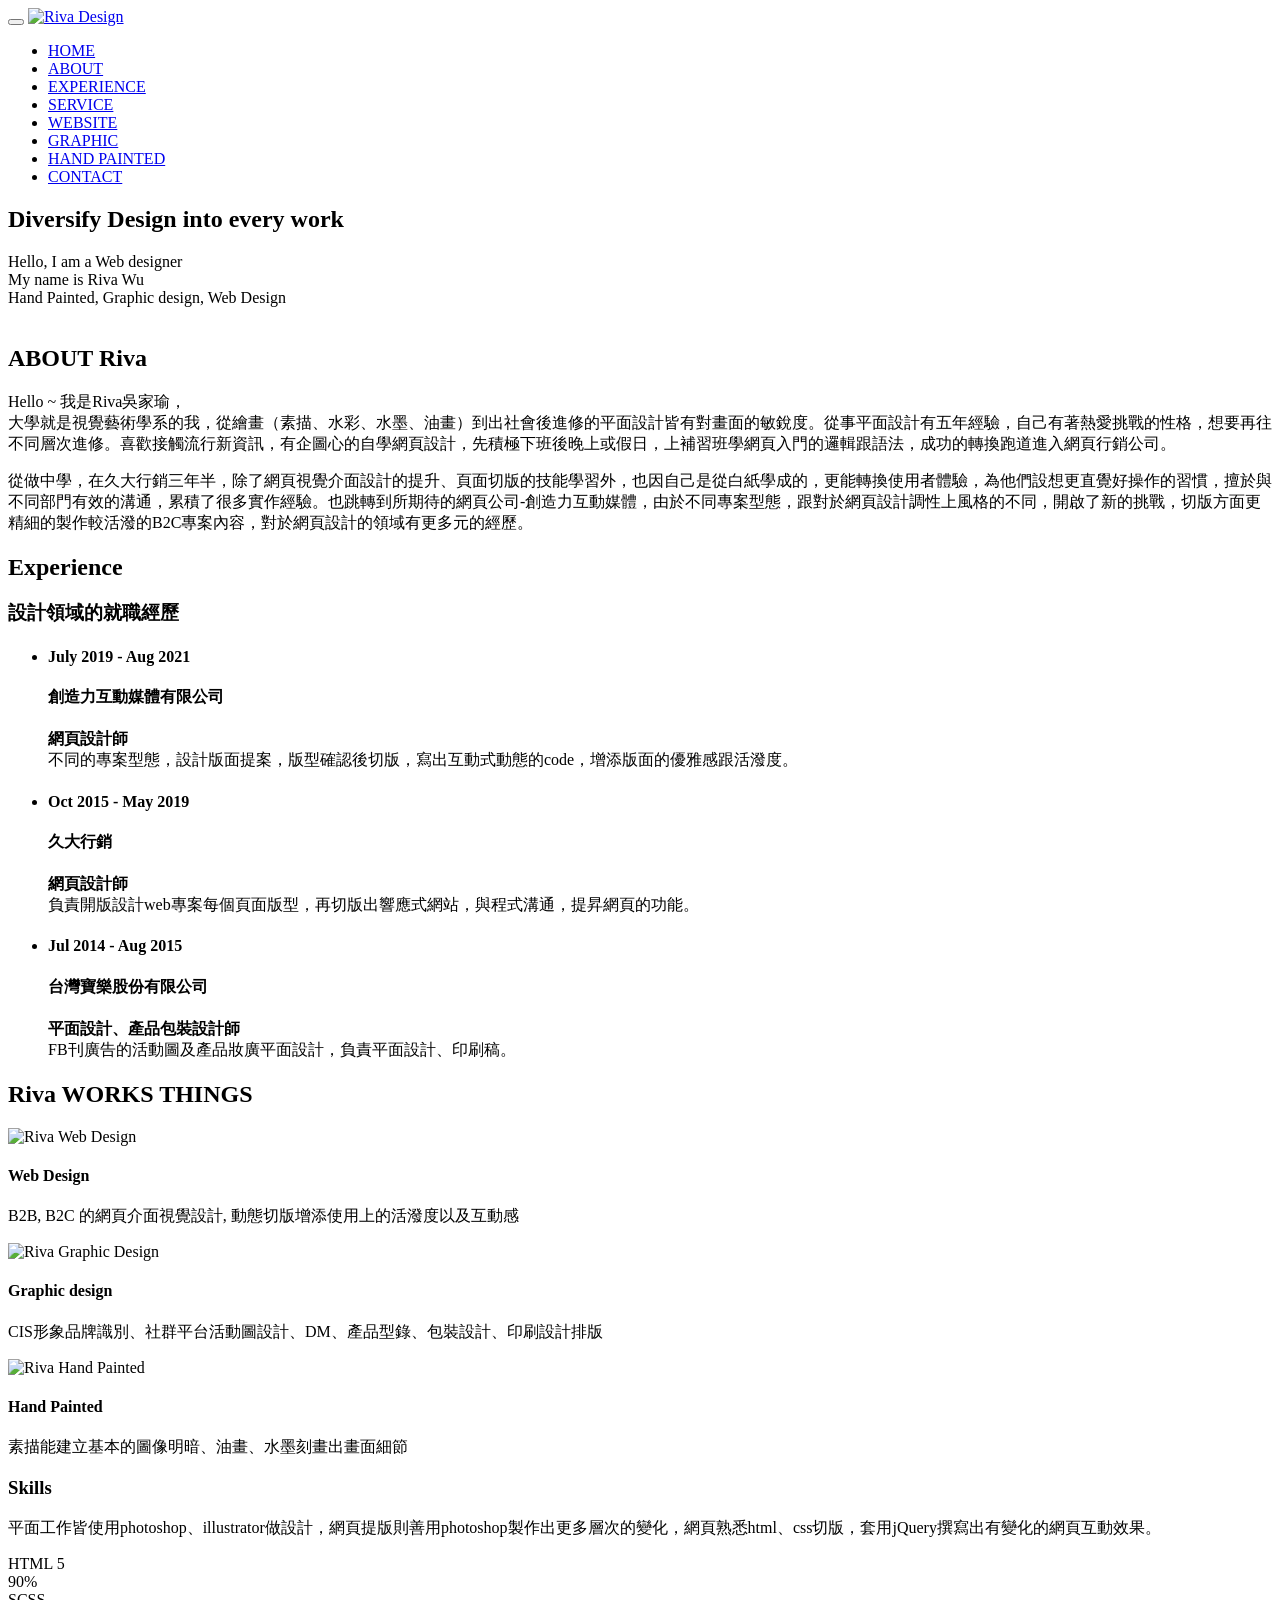
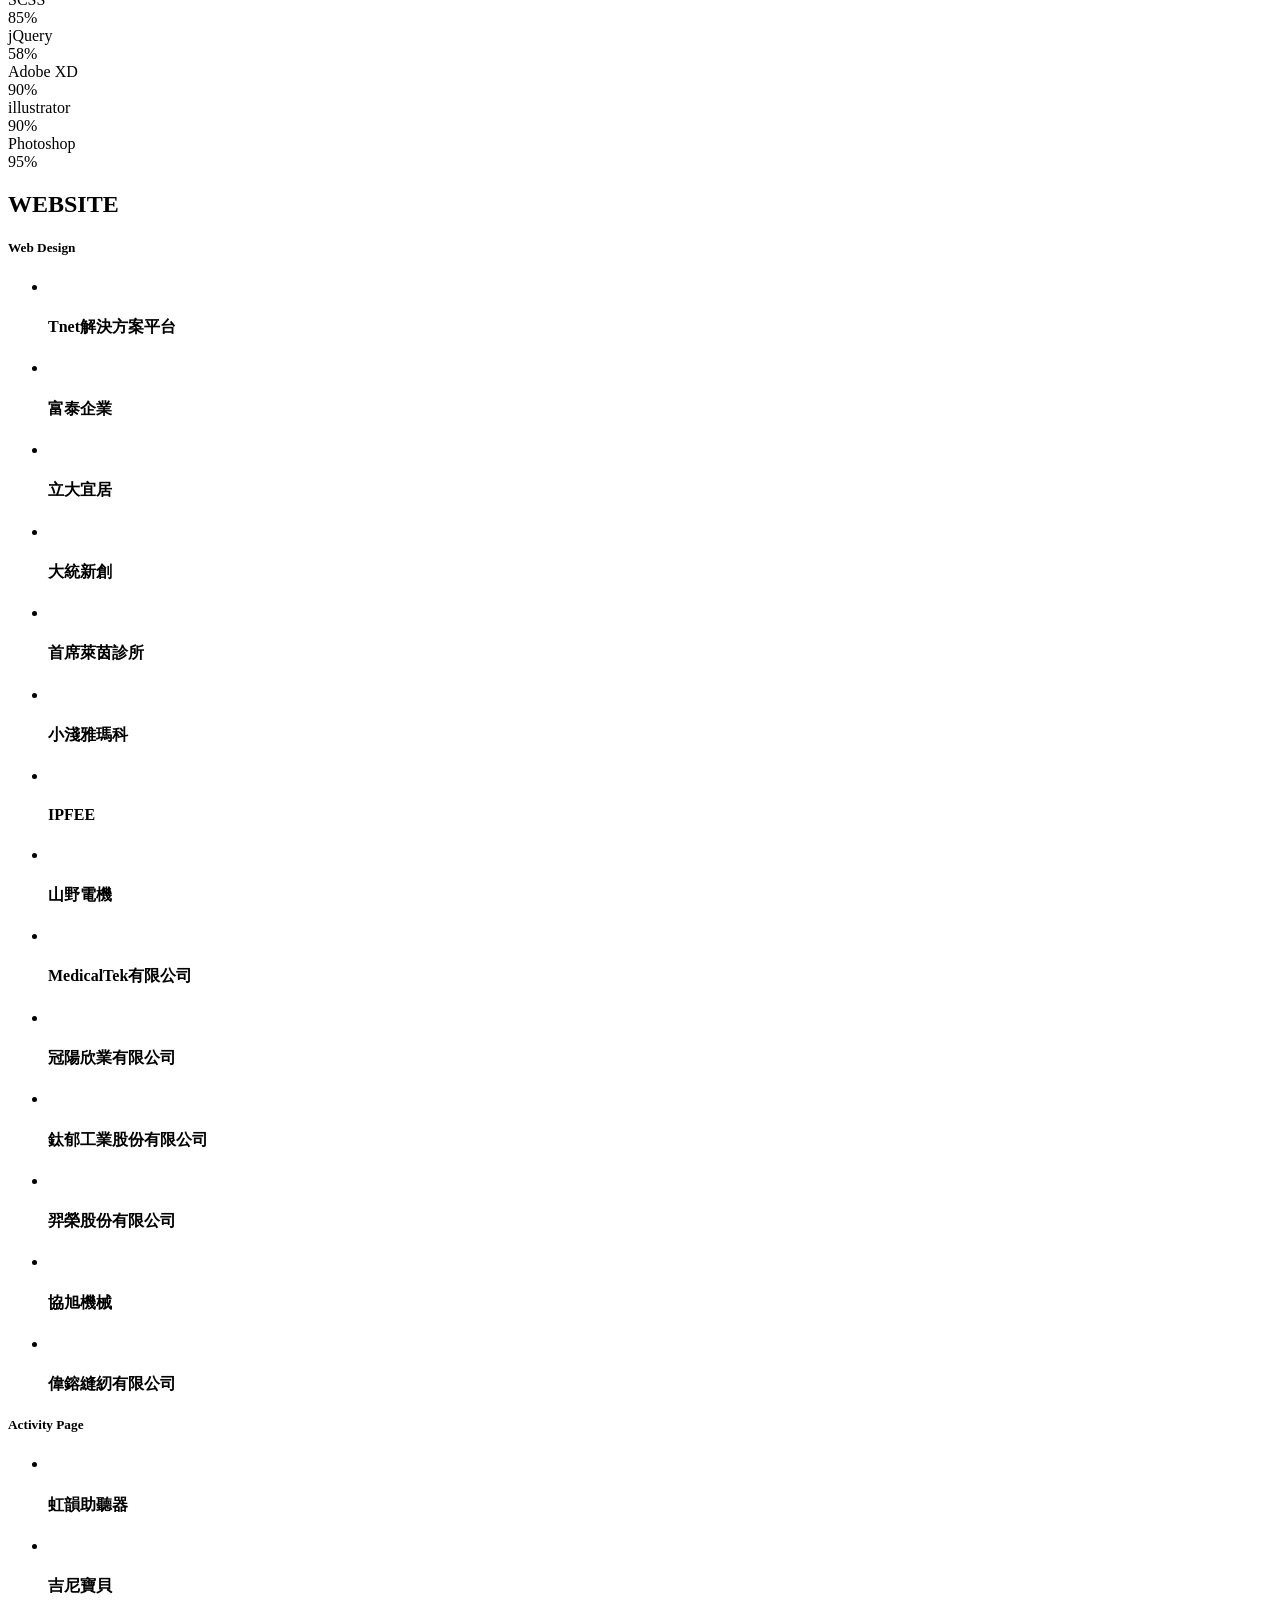
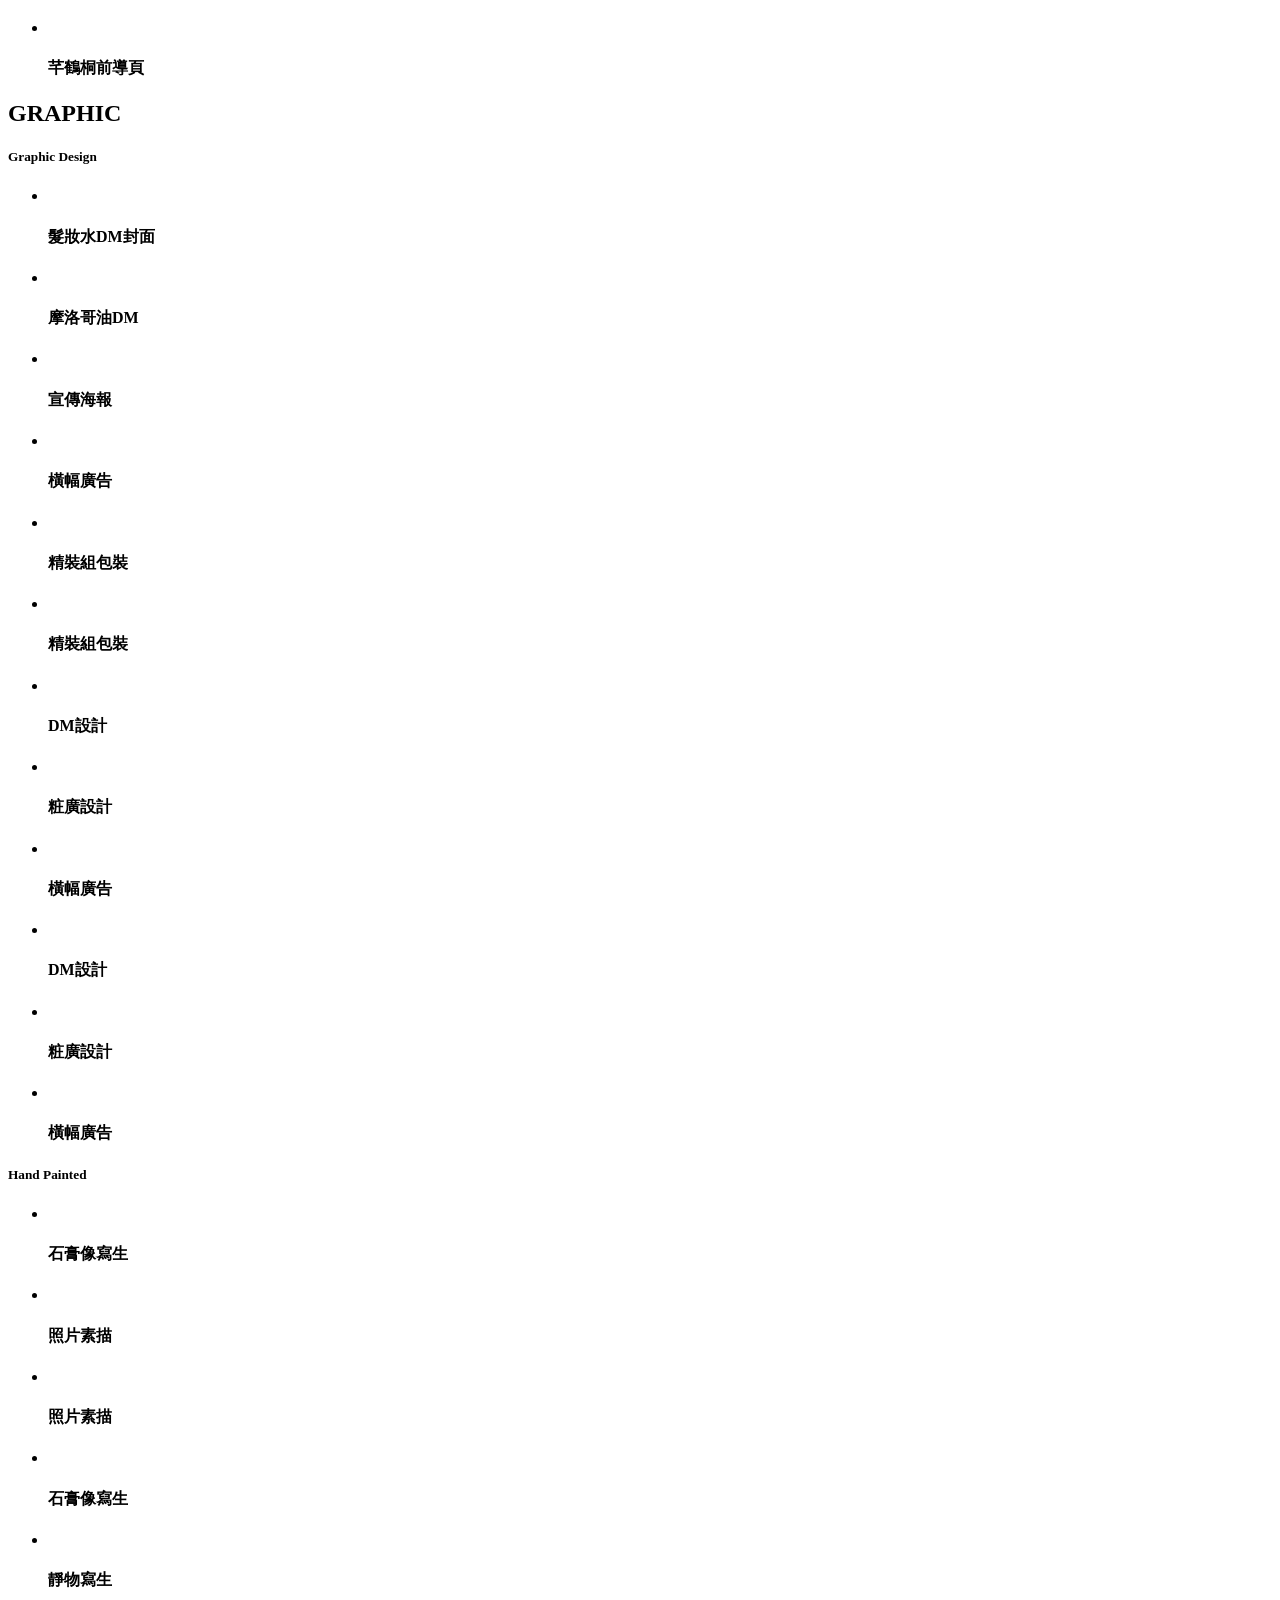
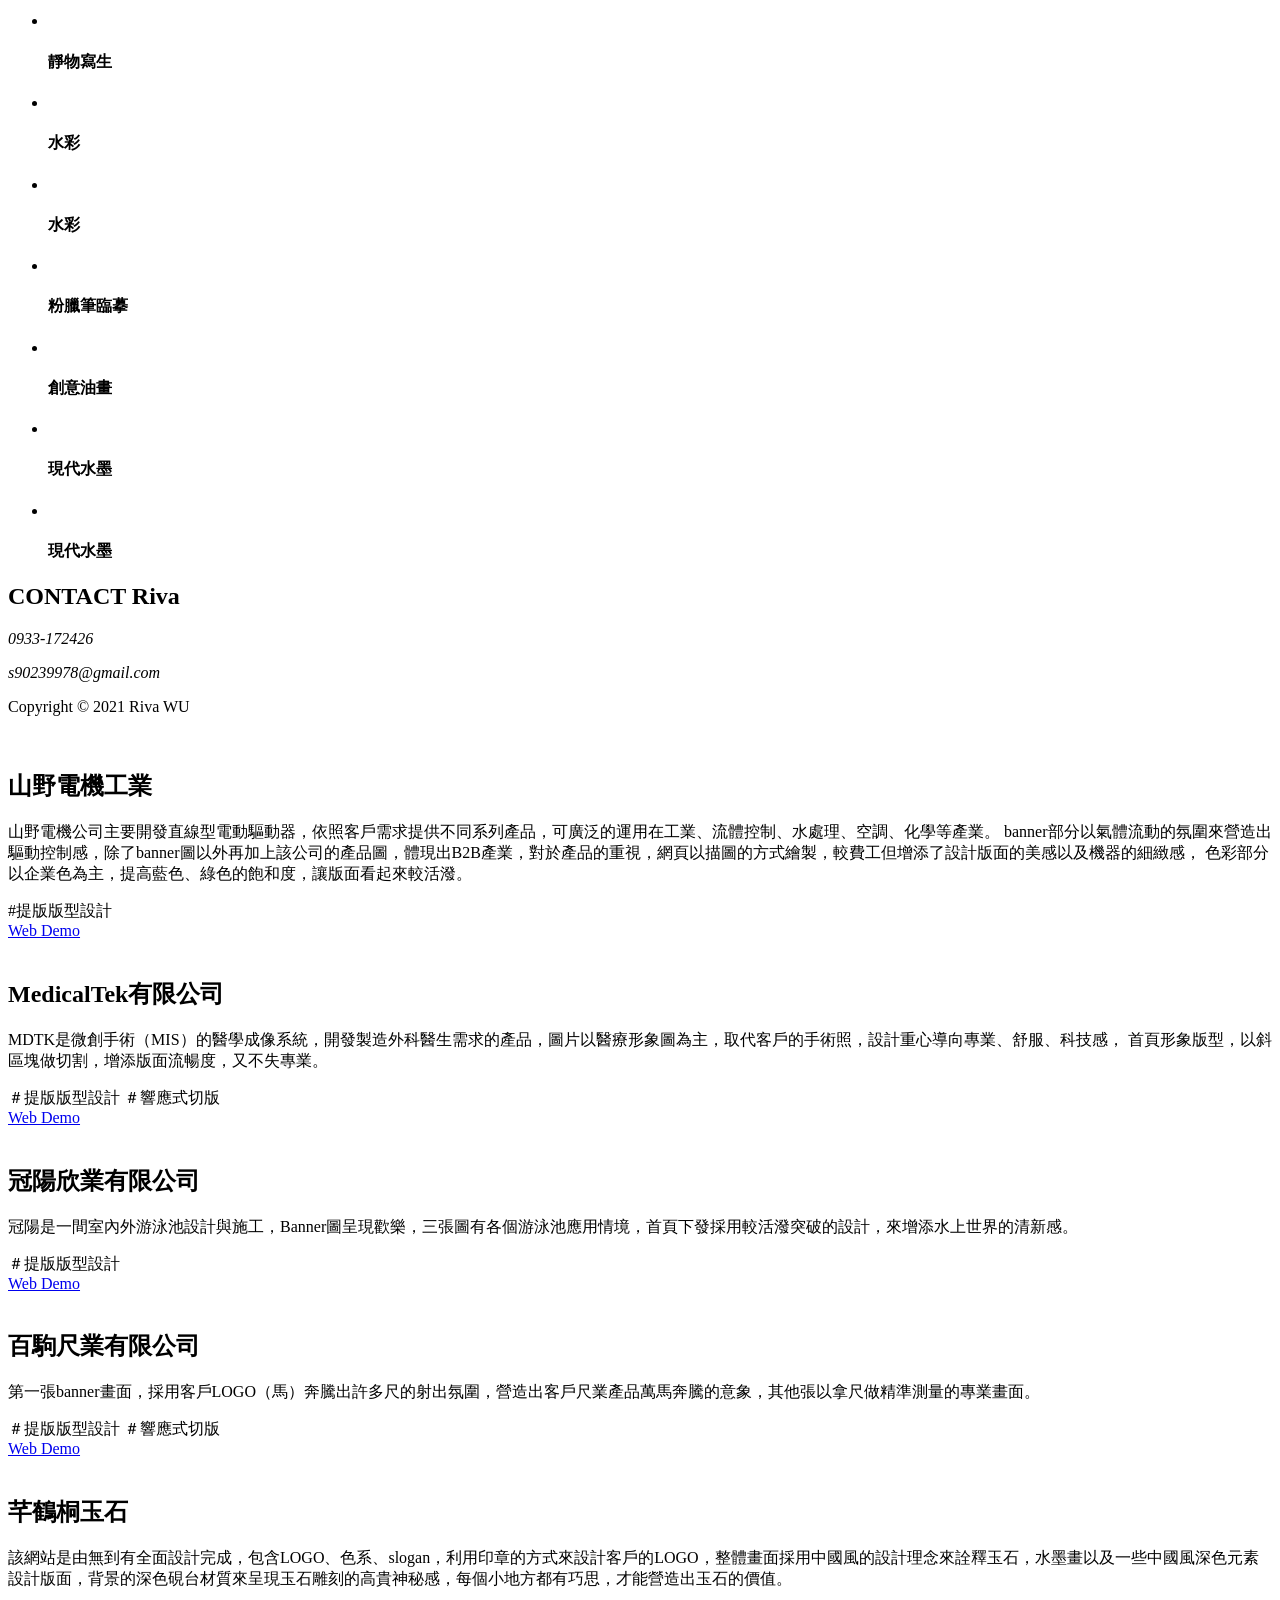
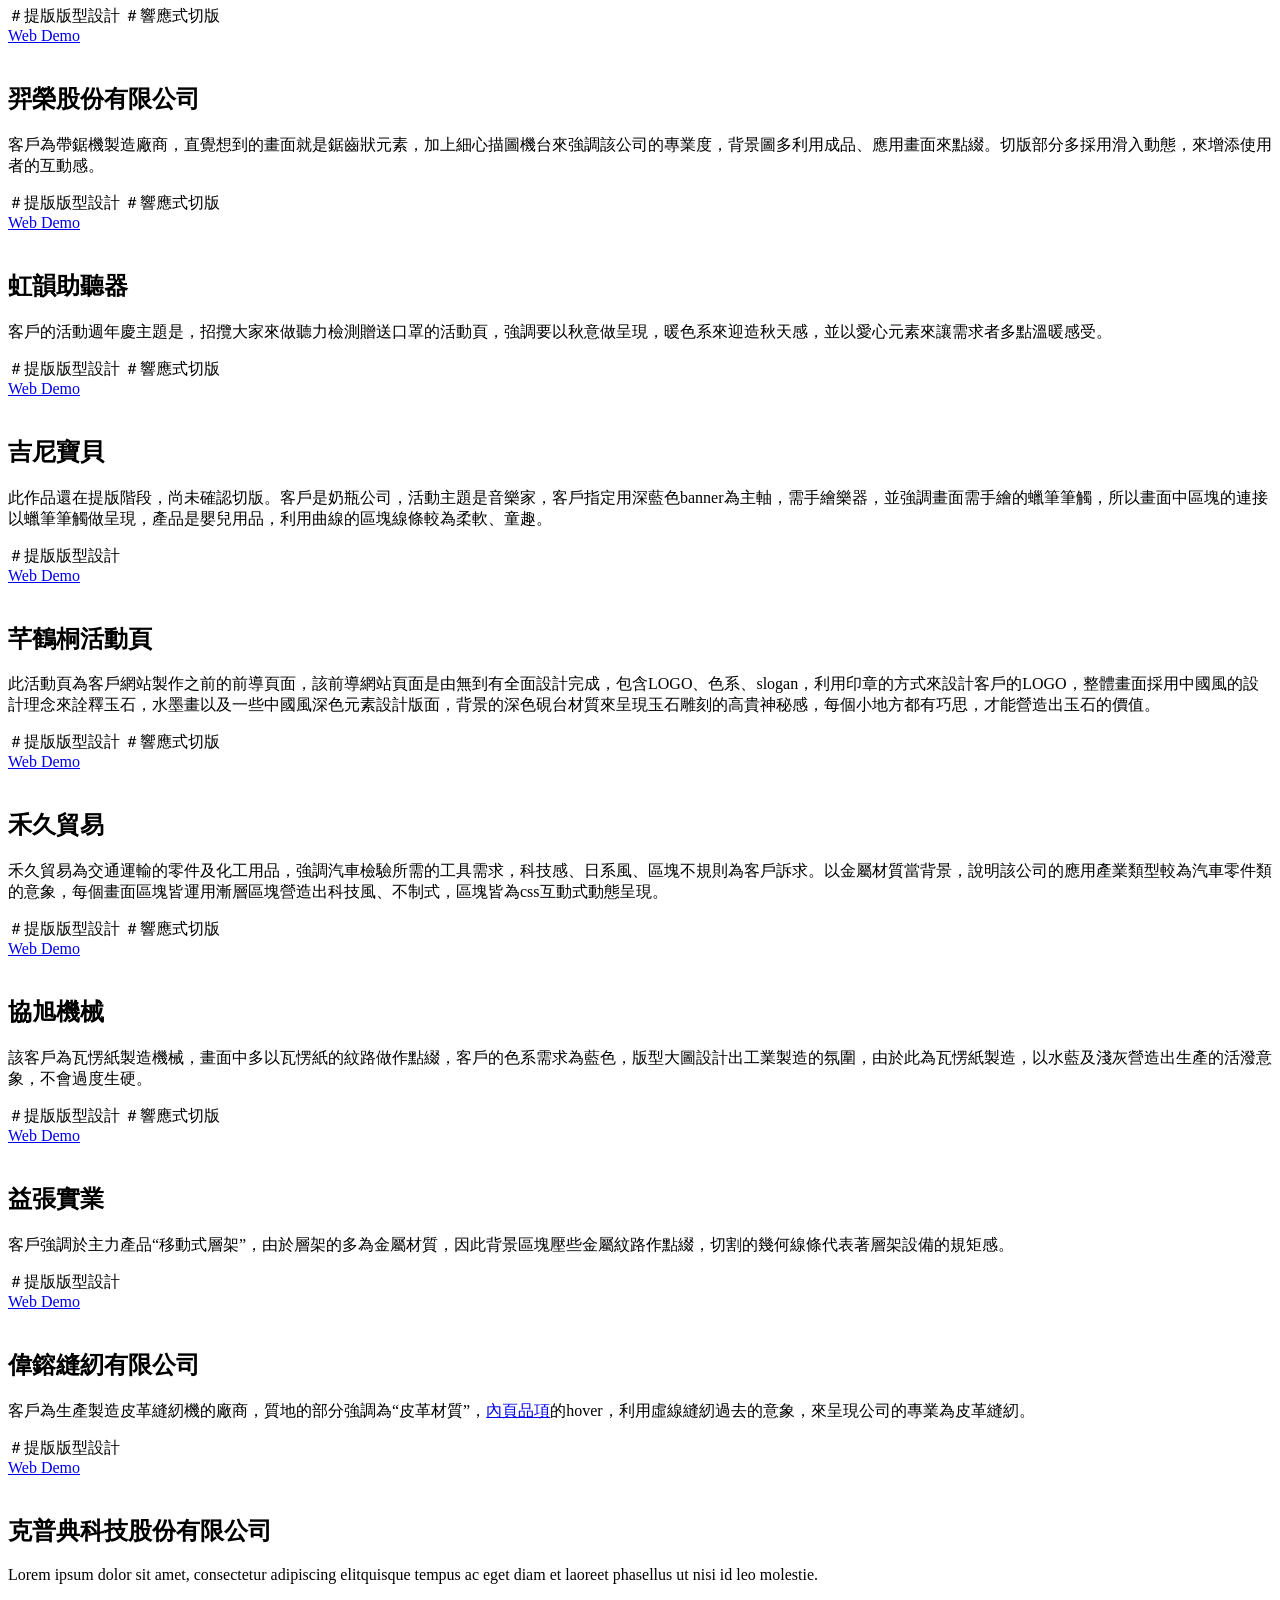
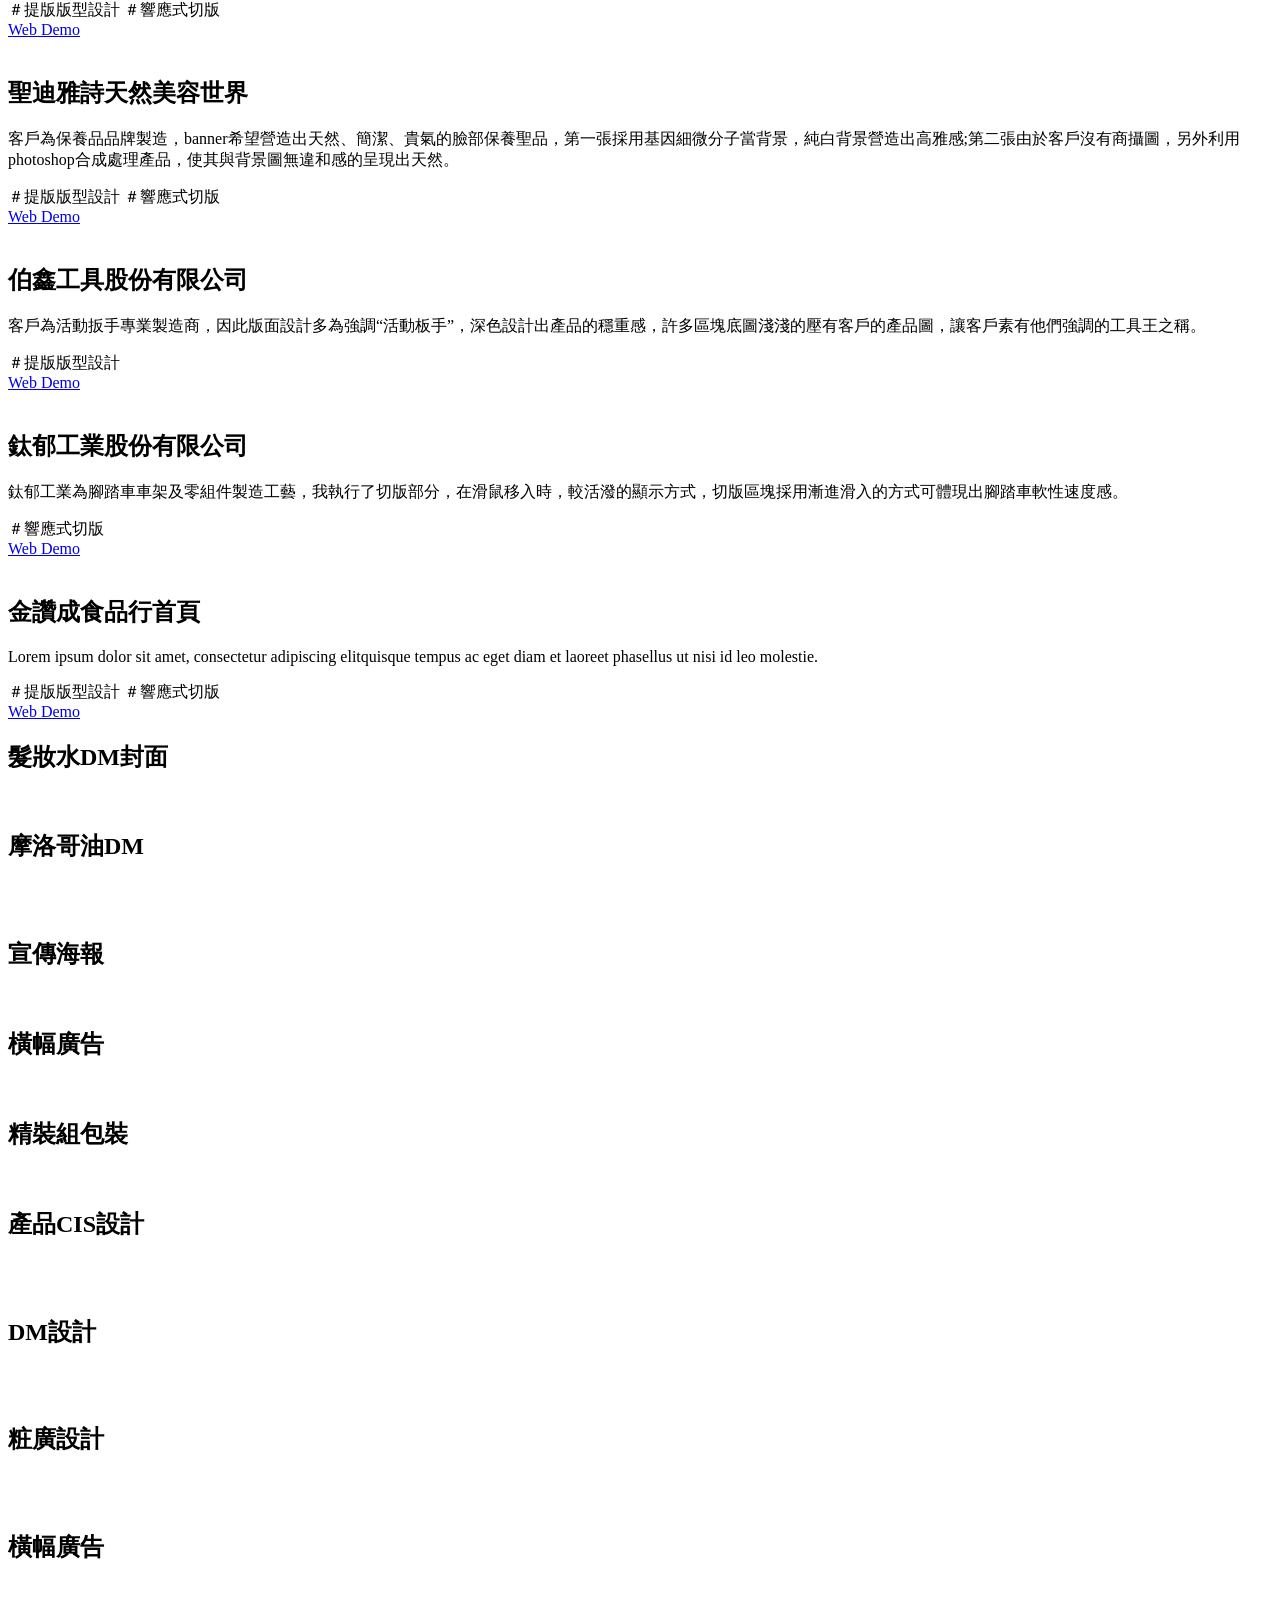
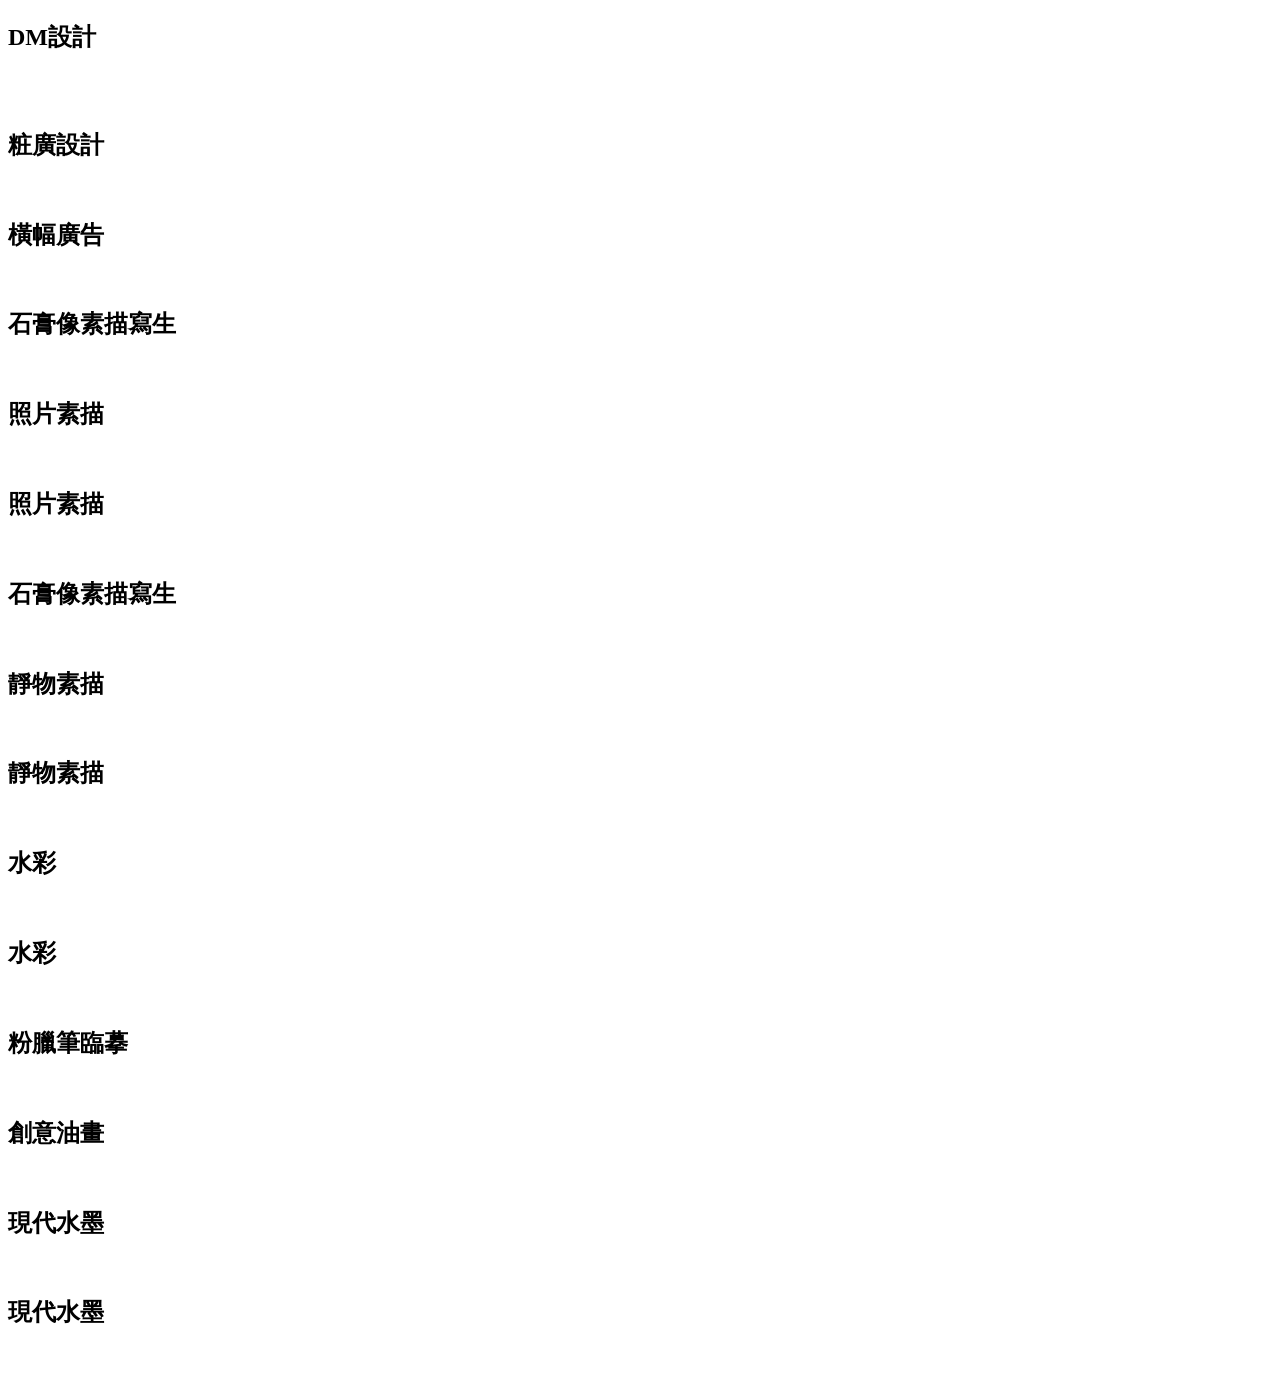
==== index.html @ 316f1f43 "Add files via upload" ====
<!DOCTYPE html>
<html lang="en">
	<head>
		<meta charset="utf-8">
		<!-- 
        Awesome Template
        http://www.templatemo.com/preview/templatemo_450_awesome
        -->
		<title>Riva Design</title>
		<meta name="keywords" content="">
		<meta name="description" content="">
		<meta http-equiv="X-UA-Compatible" content="IE=Edge">
		<meta name="viewport" content="width=device-width, initial-scale=1">
		<link href="images/favicon.ico" rel="shortcut icon">
		<link rel="stylesheet" href="css/animate.min.css">
		<link rel="stylesheet" href="css/bootstrap.min.css">
		<link rel="stylesheet" href="css/font-awesome.min.css">
		<link href='http://fonts.googleapis.com/css?family=Open+Sans:400,300,600,700' rel='stylesheet' type='text/css'>
		
		<link rel="stylesheet" href="css/templatemo-style.css">
		
	</head>
	<body id="top">

		<!-- start preloader -->
		<!-- <div class="preloader">
			<div class="sk-spinner sk-spinner-wave">
     	 		<div class="sk-rect1"></div>
       			<div class="sk-rect2"></div>
       			<div class="sk-rect3"></div>
      	 		<div class="sk-rect4"></div>
      			<div class="sk-rect5"></div>
     		</div>
    	</div> -->
    	<!-- end preloader -->

        <!-- start header -->
        <header>
       
        </header>
        <!-- end header -->
		<!-- start navigation -->
		<nav class="navbar navbar-default templatemo-nav" role="navigation">
				<div class="container">
					<div class="navbar-header">
						<button class="navbar-toggle" data-toggle="collapse" data-target=".navbar-collapse">
							<span class="icon icon-bar"></span>
							<span class="icon icon-bar"></span>
							<span class="icon icon-bar"></span>
						</button>
						<a href="#" class="navbar-brand"><img src="images/logo.png" alt="Riva Design"></a>
					</div>
					<div class="collapse navbar-collapse">
						<ul class="nav navbar-nav navbar-right">
							<li><a href="#top">HOME</a></li>
							<li><a href="#profile">ABOUT</a></li>
							<li><a href="#experience">EXPERIENCE</a></li>
							<li><a href="#service">SERVICE</a></li>
							<li><a href="#portfolio">WEBSITE</a></li>
							<li><a href="#graphic">GRAPHIC</a></li>
							<li><a href="#hand-painted">HAND PAINTED</a></li>
							<li><a href="#contact">CONTACT</a></li>
						</ul>
					</div>
				</div>
			</nav>
		<!-- end navigation -->   
    	<!-- start home -->
    	<section id="home">
    		<div class="container">
    			<div class="row">
    				<div class="col-md-offset-2 col-md-8">
    					<h1 class="wow fadeIn" data-wow-offset="50" data-wow-delay="0.9s">Diversify <span>Design</span> into every  work</h1>
    					<div class="element">
                            <div class="sub-element">Hello, I am a Web designer</div>
                            <div class="sub-element">My name is Riva Wu</div>
                            <div class="sub-element">Hand Painted, Graphic design, Web Design</div>
                        </div>
    					
    				</div>
    			</div>
			</div>
			<div class="mouse"></div>
    	</section>
		<!-- end home -->
		<!-- profile -->
		<section id="profile">
		<div class="container">
				<div class="row">
				  <div class="col-md-5 col-sm-5 col-xs-12 wow fadeInLeft about-img" data-wow-offset="50" data-wow-delay="0.9s">
		  
					<img src="images/img1.jpg" class="img-responsive" alt="">
				  </div>
				  <div class="col-md-7 col-sm-7 col-xs-12 wow fadeInRight" data-wow-offset="50" data-wow-delay="0.6s">
					  <h2 class="wow bounceIn animated name">ABOUT Riva</h2>
					
					<p>Hello ~ 我是Riva吳家瑜，<br>
						大學就是視覺藝術學系的我，從繪畫（素描、水彩、水墨、油畫）到出社會後進修的平面設計皆有對畫面的敏銳度。從事平面設計有五年經驗，自己有著熱愛挑戰的性格，想要再往不同層次進修。喜歡接觸流行新資訊，有企圖心的自學網頁設計，先積極下班後晚上或假日，上補習班學網頁入門的邏輯跟語法，成功的轉換跑道進入網頁行銷公司。</p>
					<p>從做中學，在久大行銷三年半，除了網頁視覺介面設計的提升、頁面切版的技能學習外，也因自己是從白紙學成的，更能轉換使用者體驗，為他們設想更直覺好操作的習慣，擅於與不同部門有效的溝通，累積了很多實作經驗。也跳轉到所期待的網頁公司-創造力互動媒體，由於不同專案型態，跟對於網頁設計調性上風格的不同，開啟了新的挑戰，切版方面更精細的製作較活潑的B2C專案內容，對於網頁設計的領域有更多元的經歷。</p>
				</div>
				</div>
		</div>
		</section>
		<!-- end profile -->
		<!-- About -->
		<section id="experience">
			<div class="container clearfix">
			  <div class="row">
				<div class="col-lg-12 text-center">
				  <h2 class="section-heading text-uppercase wow bounceIn" data-wow-offset="50" data-wow-delay="0.3s">Experience</h2>
				  <h3 class="section-subheading text-muted wow bounceIn" data-wow-offset="50" data-wow-delay="0.5s">設計領域的就職經歷</h3>
				</div>
			  </div>
			  <div class="row">
				<div class="col-lg-12">
				  <ul class="timeline" data-wow-offset="50" data-wow-delay="0.3s">
					<li class="wow fadeInRight timeline-inverted">
						<div class="timeline-image"></div>
						<div class="timeline-panel">
						<div class="timeline-heading">
							<h4>July 2019 - Aug 2021</h4>
							<h4 class="subheading">創造力互動媒體有限公司</h4>
						</div>
						<div class="timeline-body">
							<p class="text-muted"><b>網頁設計師</b><br>不同的專案型態，設計版面提案，版型確認後切版，寫出互動式動態的code，增添版面的優雅感跟活潑度。</p>
						</div>
						</div>
					</li>		
					<li class="wow fadeInLeft">
									<div class="timeline-image"></div>
									<div class="timeline-panel">
										<div class="timeline-heading">
										<h4>Oct 2015 - May 2019</h4>
										<h4 class="subheading">久大行銷</h4>
										</div>
										<div class="timeline-body">
										<p class="text-muted"><b>網頁設計師</b><br>負責開版設計web專案每個頁面版型，再切版出響應式網站，與程式溝通，提昇網頁的功能。</p>

										</div>
									</div>
									</li>
									<li class="wow fadeInRight timeline-inverted">
											<div class="timeline-image"></div>
											<div class="timeline-panel">
											<div class="timeline-heading">
												<h4>Jul 2014 - Aug 2015</h4>
												<h4 class="subheading">台灣寶樂股份有限公司</h4>
											</div>
											<div class="timeline-body">
												<p class="text-muted"><b>平面設計、產品包裝設計師</b><br>FB刊廣告的活動圖及產品妝廣平面設計，負責平面設計、印刷稿。</p>
											</div>
											</div>
										</li>
										<!-- <li class="wow fadeInLeft">
												<div class="timeline-image"></div>
												<div class="timeline-panel">
												<div class="timeline-heading">
													<h4>Jun 2012 - Oct 2013 </h4>
													<h4 class="subheading">愛婚禮婚卡設計</h4>
												</div>
												<div class="timeline-body">
													<p class="text-muted"><b>喜帖婚卡設計師</b><br>設計喜帖、謝卡版型範本。</p>
												</div>
												</div>
											</li> -->
						<!-- <li class="wow fadeInLeft">
					  <div class="timeline-image"></div>
					  <div class="timeline-panel">
						<div class="timeline-heading" class="fade-right" data-aos-duration="1000" class="aos-init">
						  <h4>2011-2012</h4>
						  <h4 class="subheading">水天使股份有限公司</h4>
						</div>
						<div class="timeline-body">
						  <p class="text-muted">擔任平面美編設計</p>
						</div>
					  </div>
					</li>
					
					<li class="wow fadeInLeft">
					  <div class="timeline-image"></div>
					  <div class="timeline-panel">
						<div class="timeline-heading">
						  <h4>August 2013</h4>
						  <h4 class="subheading">旭益汽車百貨</h4>
						</div>
						<div class="timeline-body">
						  <p class="text-muted">網購上架商品美編</p>
						</div>
					  </div>
					</li> -->
					
					
				  </ul>
				</div>
			  </div>
			</div>
		  </section>
	
		<!-- start service -->
    	<section id="service">
    		<div class="container">
    			<div class="row">
    				<div class="col-md-12">
    					<h2 class="wow bounceIn" data-wow-offset="50" data-wow-delay="0.3s">Riva <span>WORKS</span> THINGS</h2>
    				</div>
    				<div class="col-md-4 wow fadeIn" data-wow-offset="50" data-wow-delay="0.6s">
							<a href="#portfolio" class="js-anchor-link"></a>
							<img src="images/website.png" alt="Riva Web Design">
    					<h4>Web Design</h4>
    					<p>B2B, B2C 的網頁介面視覺設計, 動態切版增添使用上的活潑度以及互動感</p>
    				</div>
    				<div class="col-md-4 wow fadeIn active" data-wow-offset="50" data-wow-delay="0.9s">
							<a href="#graphic" class="js-anchor-link"></a>
    					<img src="images/layers.png" alt="Riva Graphic Design">
    					<h4>Graphic design</h4>
    					<p>CIS形象品牌識別、社群平台活動圖設計、DM、產品型錄、包裝設計、印刷設計排版</p>
    				</div>
    				<div class="col-md-4 wow fadeIn" data-wow-offset="50" data-wow-delay="0.6s">
							<a href="#hand-painted" class="js-anchor-link"></a>
    					<img src="images/paint-palette.png" alt="Riva Hand Painted">
    					<h4>Hand Painted</h4>
    					<p>素描能建立基本的圖像明暗、油畫、水墨刻畫出畫面細節</p>
    				</div>
    			</div>
    		</div>
    	</section>
			<!-- end servie -->
			<!--tool-->
			<section class="white-bg" id="skill">
				<div class="container">
					<div class="row">
						<div class="col-md-3">
							<h3 class="title-small">
								<span>Skills</span>
							</h3>
							<p class="content-detail">
								平面工作皆使用photoshop、illustrator做設計，網頁提版則善用photoshop製作出更多層次的變化，網頁熟悉html、css切版，套用jQuery撰寫出有變化的網頁互動效果。
							</p>
						</div>
						<div class="col-md-9 content-right">
							<!--SKILLST-->
							<div class="skillst">
								<div class="skillbar" data-percent="90%">
									<div class="title head-sm">
										HTML 5
									</div>
									<div class="count-bar">
										<div class="count"><span>90%</span></div>
									</div>
								</div>
								<div class="skillbar" data-percent="85%">
									<div class="title head-sm">
										SCSS 
									</div>
									<div class="count-bar">
										<div class="count"><span>85%</span></div>
									</div>
								</div>
								<div class="skillbar" data-percent="58%">
									<div class="title head-sm">
										jQuery
									</div>
									<div class="count-bar">
										<div class="count"><span>58%</span></div>
									</div>
								</div>
								<div class="skillbar" data-percent="80%">
									<div class="title head-sm">
										Adobe XD
									</div>
									<div class="count-bar">
										<div class="count"><span>90%</span></div>
									</div>
								</div>
								<div class="skillbar" data-percent="90%">
									<div class="title head-sm">
										illustrator
									</div>
									<div class="count-bar">
										<div class="count"><span>90%</span></div>
									</div>
								</div>
								<div class="skillbar" data-percent="95%">
									<div class="title head-sm">
										Photoshop
									</div>
									<div class="count-bar">
										<div class="count"><span>95%</span></div>
									</div>
								</div>
							</div>
							<!--/.SKILLST END-->
						</div>
					</div>
				</div>
			</section>

    <!-- Start Portfolio Section -->
    <section id="portfolio" class="portfolio-section">
        <div class="container clearfix">
            <div class="row">
                <div class="col-md-12">
                    <div class="section-title text-center">
                        <h2 class="wow bounceIn" data-wow-offset="50" data-wow-delay="0.3s">WEBSITE</h2>
                        <h5 class="wow bounceIn" data-wow-offset="50" data-wow-delay="0.5s">Web Design</h5>
                    </div>                        
                </div>
			</div>
			<div class="row">
					<div class="col-md-12">
						
						<!-- Start Portfolio items -->
						<ul id="portfolio-list" class="wow fadeInDown animated" data-wow-offset="50" data-wow-delay="1.2s">
							<li>
								<div class="portfolio-item">
									<img src="images/portfolio/port-n1.jpg" class="img-responsive" alt="" />
									<div class="portfolio-caption">
										<h4>Tnet解決方案平台</h4>
										<a href="https://solution.tnet.org.tw/zh-tw" target="_blank" class="link-2"><i class="fa fa-link"></i></a>
									</div>
								</div>
							</li>
							<li>
								<div class="portfolio-item">
									<img src="images/portfolio/port-n2.jpg" class="img-responsive" alt="" />
									<div class="portfolio-caption">
										<h4>富泰企業</h4>
										<a href="http://www.fulltide.com.tw/" target="_blank" class="link-2"><i class="fa fa-link"></i></a>
									</div>
								</div>
							</li>
							<li>
								<div class="portfolio-item">
									<img src="images/portfolio/port-n4.jpg" class="img-responsive" alt="" />
									<div class="portfolio-caption">
										<h4>立大宜居</h4>
										<a href="http://www.lida-log.com/" target="_blank" class="link-2"><i class="fa fa-link"></i></a>
									</div>
								</div>
							</li>
							<li>
								<div class="portfolio-item">
									<img src="images/portfolio/port-n6.jpg" class="img-responsive" alt="" />
									<div class="portfolio-caption">
										<h4>大統新創</h4>
										<a href="https://www.evertex.tw/" target="_blank" class="link-2"><i class="fa fa-link"></i></a>
									</div>
								</div>
							</li>
							<li>
								<div class="portfolio-item">
									<img src="images/portfolio/port-n7.jpg" class="img-responsive" alt="" />
									<div class="portfolio-caption">
										<h4>首席萊茵診所</h4>
										<a href="https://www.chiefrhine.com/" target="_blank" class="link-2"><i class="fa fa-link"></i></a>
									</div>
								</div>
							</li>
							<li>
								<div class="portfolio-item">
									<img src="images/portfolio/port-n8.jpg" class="img-responsive" alt="" />
									<div class="portfolio-caption">
										<h4>小淺雅瑪科</h4>
										<a href="https://www.p-yamako.com.tw/tw" target="_blank" class="link-2"><i class="fa fa-link"></i></a>
									</div>
								</div>
							</li>
							<li>
								<div class="portfolio-item">
									<img src="images/portfolio/port-3.jpg" class="img-responsive" alt="" />
									<div class="portfolio-caption">
										<h4>IPFEE</h4>
										<a href="http://www.ipfee.com.tw/tw" target="_blank" class="link-2"><i class="fa fa-link"></i></a>
									</div>
								</div>
							</li>
							<li>
								<div class="portfolio-item">
									<img src="images/portfolio/port-1.jpg" class="img-responsive" alt="" />
									<div class="portfolio-caption">
										<h4>山野電機</h4>
										<a href="#portfolioModal1" data-toggle="modal" class="link-2"><i class="fa fa-link"></i></a>
									</div>
								</div>
							</li>
							<li>
								<div class="portfolio-item">
									<img src="images/portfolio/port-2.jpg" class="img-responsive" alt="" />
									<div class="portfolio-caption">
										<h4>MedicalTek有限公司</h4>
										<a href="#portfolioModal2" data-toggle="modal" class="link-2"><i class="fa fa-link"></i></a>
									</div>
								</div>
							</li>
							<li>
								<div class="portfolio-item">
									<img src="images/portfolio/port-3.jpg" class="img-responsive" alt="" />
									<div class="portfolio-caption">
										<h4>冠陽欣業有限公司</h4>
										<a href="#portfolioModal3" data-toggle="modal" class="link-2"><i class="fa fa-link"></i></a>
									</div>
								</div>
							</li>
							<!-- <li>
								<div class="portfolio-item">
									<img src="images/portfolio/port-4.jpg" class="img-responsive" alt="" />
									<div class="portfolio-caption">
										<h4>百駒尺業</h4>
										<a href="#portfolioModal4" data-toggle="modal" class="link-2"><i class="fa fa-link"></i></a>
									</div>
								</div>
							</li> -->
							<li>
								<div class="portfolio-item">
									<img src="images/portfolio/port-17.jpg" class="img-responsive" alt="" />
									<div class="portfolio-caption">
										<h4>鈦郁工業股份有限公司</h4>
										<a href="https://www.oraeng-tw.com/" target="_blank" class="link-2"><i class="fa fa-link"></i></a>
									</div>
								</div>
							</li>
							<li>
								<div class="portfolio-item">
									<img src="images/portfolio/port-6.jpg" class="img-responsive" alt="" />
									<div class="portfolio-caption">
										<h4>羿榮股份有限公司</h4>
										<a href="#portfolioModal6" data-toggle="modal" class="link-2"><i class="fa fa-link"></i></a>
									</div>
								</div>
							</li>
							<!-- <li>
								<div class="portfolio-item">
									<img src="images/portfolio/port-10.jpg" class="img-responsive" alt="" />
									<div class="portfolio-caption">
										<h4>禾久貿易</h4>
										<a href="#portfolioModal10" data-toggle="modal" class="link-2"><i class="fa fa-link"></i></a>
									</div>
								</div>
							</li> -->
							<li>
								<div class="portfolio-item">
									<img src="images/portfolio/port-11.jpg" class="img-responsive" alt="" />
									<div class="portfolio-caption">
										<h4>協旭機械</h4>
										<a href="#portfolioModal11" data-toggle="modal" class="link-2"><i class="fa fa-link"></i></a>
									</div>
								</div>
							</li>
							<!-- <li>
								<div class="portfolio-item">
									<img src="images/portfolio/port-12.jpg" class="img-responsive" alt="" />
									<div class="portfolio-caption">
										<h4>益張實業</h4>
										<a href="#portfolioModal12" data-toggle="modal" class="link-2"><i class="fa fa-link"></i></a>
									</div>
								</div>
							</li> -->
							<li>
								<div class="portfolio-item">
									<img src="images/portfolio/port-13.jpg" class="img-responsive" alt="" />
									<div class="portfolio-caption">
										<h4>偉鎔縫紉有限公司</h4>
										<a href="#portfolioModal13" data-toggle="modal" class="link-2"><i class="fa fa-link"></i></a>
									</div>
								</div>
							</li>
							<!-- <li>
								<div class="portfolio-item">
									<img src="images/portfolio/port-14.jpg" class="img-responsive" alt="" />
									<div class="portfolio-caption">
										<h4>克普典科技股份有限公司</h4>
										<a href="#portfolioModal14" data-toggle="modal" class="link-2"><i class="fa fa-link"></i></a>
									</div>
								</div>
							</li> -->
							 <!-- <li>
								<div class="portfolio-item">
									<img src="images/portfolio/port-15.jpg" class="img-responsive" alt="" />
									<div class="portfolio-caption">
										<h4>聖迪雅詩天然美容世界</h4>
										<a href="#portfolioModal15" data-toggle="modal" class="link-2"><i class="fa fa-link"></i></a>
									</div>
								</div>
							</li> -->
							<!-- <li>
								<div class="portfolio-item">
									<img src="images/portfolio/port-16.jpg" class="img-responsive" alt="" />
									<div class="portfolio-caption">
										<h4>伯鑫工具股份有限公司</h4>
										<a href="#portfolioModal16" data-toggle="modal" class="link-2"><i class="fa fa-link"></i></a>
									</div>
								</div>
							</li>
							
							<li>
								<div class="portfolio-item">
									<img src="images/portfolio/port-5.jpg" class="img-responsive" alt="" />
									<div class="portfolio-caption">
										<h4>芊鶴桐玉石</h4>
										<a href="#portfolioModal5" data-toggle="modal" class="link-2"><i class="fa fa-link"></i></a>
									</div>
								</div>
							</li>
							 <li>
								<div class="portfolio-item">
									<img src="images/portfolio/port-18.jpg" class="img-responsive" alt="" />
									<div class="portfolio-caption">
										<h4>金讚成食品行首頁</h4>
										<a href="#portfolioModal18" data-toggle="modal" class="link-2"><i class="fa fa-link"></i></a>
									</div>
								</div>
							</li> -->
						</ul>
						<!-- End Portfolio items -->
					</div>
			</div>
		</div>
		<div class="portfolio-section2">

		<div class="container">
           
			<div class="row">
				<div class="col-md-12">
						<div class="section-title text-center">
								<h5 class="wow bounceIn" data-wow-offset="50" data-wow-delay="0.5s">Activity Page</h5>
							</div>  
					<!-- Start Portfolio items -->
					<ul id="portfolio-list2" class="wow fadeInDown animated" data-wow-offset="50" data-wow-delay="1.2s">
							<li>
								<div class="portfolio-item">
									<img src="images/portfolio/port-7.jpg" class="img-responsive" alt="" />
									<div class="portfolio-caption">
										<h4>虹韻助聽器</h4>
										<a href="#portfolioModal7" data-toggle="modal" class="link-2"><i class="fa fa-link"></i></a>
									</div>
								</div>
							</li>
							<li>
								<div class="portfolio-item">
									<img src="images/portfolio/port-8.jpg" class="img-responsive" alt="" />
									<div class="portfolio-caption">
										<h4>吉尼寶貝</h4>
										<a href="#portfolioModal8" data-toggle="modal" class="link-2"><i class="fa fa-link"></i></a>
									</div>
								</div>
							</li>
							<li>
								<div class="portfolio-item">
									<img src="images/portfolio/port-9.jpg" class="img-responsive" alt="" />
									<div class="portfolio-caption">
										<h4>芊鶴桐前導頁</h4>
										<a href="#portfolioModal9" data-toggle="modal" class="link-2"><i class="fa fa-link"></i></a>
									</div>
								</div>
							</li>
					</ul>
					<!-- End Portfolio items -->
				</div>
				</div>
		</div>
	</div>
    </section>
    <!-- End Portfolio Section -->
	<!-- Start graphic Section -->
    <section id="graphic" class="portfolio-section">
			<div class="container clearfix">
				<div class="row">
					<div class="col-md-12">
						<div class="section-title text-center">
							<h2 class="wow bounceIn" data-wow-offset="50" data-wow-delay="0.3s">GRAPHIC</h2>
							<h5 class="wow bounceIn" data-wow-offset="50" data-wow-delay="0.5s">Graphic Design</h5>
						</div>                        
					</div>
				</div>
				<div class="row">
						<div class="col-md-12">
							
							<!-- Start Portfolio items -->
							<ul id="portfolio-list3">
								<li>
										<div class="portfolio-item">
												<img src="images/graphic/1.jpg" class="img-responsive" alt="" />
												<div class="portfolio-caption ginfo">
													<h4>髮妝水DM封面</h4>
													<a href="#portfolioModalG1" data-toggle="modal" class="link-2"><i class="fa fa-link"></i></a>
												</div>
											</div>
								</li>
								<li>
									<div class="portfolio-item">
										<img src="images/graphic/2.jpg" class="img-responsive" alt="" />
										<div class="portfolio-caption ginfo">
											<h4>摩洛哥油DM</h4>
											<a href="#portfolioModalG2" data-toggle="modal" class="link-2"><i class="fa fa-link"></i></a>
										</div>
									</div>
								</li>
								<li>
									<div class="portfolio-item">
										<img src="images/graphic/3.jpg" class="img-responsive" alt="" />
										<div class="portfolio-caption ginfo">
											<h4>宣傳海報</h4>
											<a href="#portfolioModalG3" data-toggle="modal" class="link-2"><i class="fa fa-link"></i></a>
										</div>
									</div>
								</li>
								<li>
									<div class="portfolio-item">
										<img src="images/graphic/4.jpg" class="img-responsive" alt="" />
										<div class="portfolio-caption ginfo">
											<h4>橫幅廣告</h4>
											<a href="#portfolioModalG4" data-toggle="modal" class="link-2"><i class="fa fa-link"></i></a>
										</div>
									</div>
								</li>
								<li>
									<div class="portfolio-item">
										<img src="images/graphic/5.jpg" class="img-responsive" alt="" />
										<div class="portfolio-caption ginfo">
											<h4>精裝組包裝</h4>
											<a href="#portfolioModalG5" data-toggle="modal" class="link-2"><i class="fa fa-link"></i></a>
										</div>
									</div>
								</li>
								<li>
									<div class="portfolio-item">
										<img src="images/graphic/6.jpg" class="img-responsive" alt="" />
										<div class="portfolio-caption ginfo">
											<h4>精裝組包裝</h4>
											<a href="#portfolioModalG6" data-toggle="modal" class="link-2"><i class="fa fa-link"></i></a>
										</div>
									</div>
								</li>
								<li>
									<div class="portfolio-item">
										<img src="images/graphic/7.jpg" class="img-responsive" alt="" />
										<div class="portfolio-caption ginfo">
											<h4>DM設計</h4>
											<a href="#portfolioModalG7" data-toggle="modal" class="link-2"><i class="fa fa-link"></i></a>
										</div>
									</div>
								</li>
								<li>
									<div class="portfolio-item">
										<img src="images/graphic/8.jpg" class="img-responsive" alt="" />
										<div class="portfolio-caption ginfo">
											<h4>粧廣設計</h4>
											<a href="#portfolioModalG8" data-toggle="modal" class="link-2"><i class="fa fa-link"></i></a>
										</div>
									</div>
								</li>
								<li>
									<div class="portfolio-item">
										<img src="images/graphic/9.jpg" class="img-responsive" alt="" />
										<div class="portfolio-caption ginfo">
											<h4>橫幅廣告</h4>
											<a href="#portfolioModalG9" data-toggle="modal" class="link-2"><i class="fa fa-link"></i></a>
										</div>
									</div>
								</li>
								<li>
									<div class="portfolio-item">
										<img src="images/graphic/10.jpg" class="img-responsive" alt="" />
										<div class="portfolio-caption ginfo">
											<h4>DM設計</h4>
											<a href="#portfolioModalG10" data-toggle="modal" class="link-2"><i class="fa fa-link"></i></a>
										</div>
									</div>
								</li>
								<li>
									<div class="portfolio-item">
										<img src="images/graphic/11.jpg" class="img-responsive" alt="" />
										<div class="portfolio-caption ginfo">
											<h4>粧廣設計</h4>
											<a href="#portfolioModalG11" data-toggle="modal" class="link-2"><i class="fa fa-link"></i></a>
										</div>
									</div>
								</li>
								<li>
									<div class="portfolio-item">
										<img src="images/graphic/12.jpg" class="img-responsive" alt="" />
										<div class="portfolio-caption ginfo">
											<h4>橫幅廣告</h4>
											<a href="#portfolioModalG12" data-toggle="modal" class="link-2"><i class="fa fa-link"></i></a>
										</div>
									</div>
								</li>
								
								
									
							</ul>
							<!-- End Portfolio items -->
						</div>
				</div>
			</div>
			
		</section>
		<section id="hand-painted" class="portfolio-section" class="portfolio-section2">

				<div class="container clearfix">
							 
					<div class="row">
						<div class="col-md-12">
								<div class="section-title text-center">
										<h5 class="wow bounceIn" data-wow-offset="50" data-wow-delay="0.5s">Hand Painted</h5>
									</div>  
							<!-- Start Portfolio items -->
							<ul id="portfolio-list4">
								<li>
										<div class="portfolio-item">
												<img src="images/painted/1.jpg" class="img-responsive" alt="" />
												<div class="portfolio-caption ginfo">
													<h4>石膏像寫生</h4>
													<a href="#portfolioModalP1" data-toggle="modal" class="link-2"><i class="fa fa-link"></i></a>
												</div>
											</div>
								</li>
								<li>
									<div class="portfolio-item">
										<img src="images/painted/2.jpg" class="img-responsive" alt="" />
										<div class="portfolio-caption ginfo">
											<h4>照片素描</h4>
											<a href="#portfolioModalP2" data-toggle="modal" class="link-2"><i class="fa fa-link"></i></a>
										</div>
									</div>
								</li>
								<li>
									<div class="portfolio-item">
										<img src="images/painted/3.jpg" class="img-responsive" alt="" />
										<div class="portfolio-caption ginfo">
											<h4>照片素描</h4>
											<a href="#portfolioModalP3" data-toggle="modal" class="link-2"><i class="fa fa-link"></i></a>
										</div>
									</div>
								</li>
								<li>
									<div class="portfolio-item">
										<img src="images/painted/4.jpg" class="img-responsive" alt="" />
										<div class="portfolio-caption ginfo">
											<h4>石膏像寫生</h4>
											<a href="#portfolioModalP4" data-toggle="modal" class="link-2"><i class="fa fa-link"></i></a>
										</div>
									</div>
								</li>
								<li>
									<div class="portfolio-item">
										<img src="images/painted/5.jpg" class="img-responsive" alt="" />
										<div class="portfolio-caption ginfo">
											<h4>靜物寫生</h4>
											<a href="#portfolioModalP5" data-toggle="modal" class="link-2"><i class="fa fa-link"></i></a>
										</div>
									</div>
								</li>
								<li>
									<div class="portfolio-item">
										<img src="images/painted/6.jpg" class="img-responsive" alt="" />
										<div class="portfolio-caption ginfo">
											<h4>靜物寫生</h4>
											<a href="#portfolioModalP6" data-toggle="modal" class="link-2"><i class="fa fa-link"></i></a>
										</div>
									</div>
								</li>
								<li>
									<div class="portfolio-item">
										<img src="images/painted/7.jpg" class="img-responsive" alt="" />
										<div class="portfolio-caption ginfo">
											<h4>水彩</h4>
											<a href="#portfolioModalP7" data-toggle="modal" class="link-2"><i class="fa fa-link"></i></a>
										</div>
									</div>
								</li>
								<li>
									<div class="portfolio-item">
										<img src="images/painted/8.jpg" class="img-responsive" alt="" />
										<div class="portfolio-caption ginfo">
											<h4>水彩</h4>
											<a href="#portfolioModalP8" data-toggle="modal" class="link-2"><i class="fa fa-link"></i></a>
										</div>
									</div>
								</li>
								<li>
									<div class="portfolio-item">
										<img src="images/painted/9.jpg" class="img-responsive" alt="" />
										<div class="portfolio-caption ginfo">
											<h4>粉臘筆臨摹</h4>
											<a href="#portfolioModalP9" data-toggle="modal" class="link-2"><i class="fa fa-link"></i></a>
										</div>
									</div>
								</li>
								<li>
									<div class="portfolio-item">
										<img src="images/painted/10.jpg" class="img-responsive" alt="" />
										<div class="portfolio-caption ginfo">
											<h4>創意油畫</h4>
											<a href="#portfolioModalP10" data-toggle="modal" class="link-2"><i class="fa fa-link"></i></a>
										</div>
									</div>
								</li>
								<li>
									<div class="portfolio-item">
										<img src="images/painted/11.jpg" class="img-responsive" alt="" />
										<div class="portfolio-caption ginfo">
											<h4>現代水墨</h4>
											<a href="#portfolioModalP11" data-toggle="modal" class="link-2"><i class="fa fa-link"></i></a>
										</div>
									</div>
								</li>
								<li>
									<div class="portfolio-item">
										<img src="images/painted/12.jpg" class="img-responsive" alt="" />
										<div class="portfolio-caption ginfo">
											<h4>現代水墨</h4>
											<a href="#portfolioModalP12" data-toggle="modal" class="link-2"><i class="fa fa-link"></i></a>
										</div>
									</div>
								</li>
								
								
									
							</ul>
							<!-- End Portfolio items -->
						</div>
						</div>
				</div>
			</section>
		<!-- End graphic Section -->
    	<!-- start contact -->
    	<section id="contact">
    		<div class="container">
    			<div class="row">
    				<div class="col-md-12">
    					<h2 class="wow bounceIn" data-wow-offset="50" data-wow-delay="0.3s">CONTACT <span>Riva</span></h2>
    				</div>
    				
    				<div class="col-md-12 col-sm-12 col-xs-12 wow fadeInDown" data-wow-offset="50" data-wow-delay="0.6s">
    					<address>
    						<p><i class="fa fa-phone"></i> 0933-172426</p>
    						<p><i class="fa fa-envelope-o"></i> s90239978@gmail.com</p>
    					</address>
    					
    				</div>
    			</div>
			</div>
			<!-- start copyright -->
			<footer id="copyright">
					<div class="container">
						<div class="row">
							<div class="col-md-12 text-center">
								<p class="wow bounceIn" data-wow-offset="50" data-wow-delay="0.3s">
								   Copyright &copy; 2021 Riva WU</p>
								   
							</div>
						</div>
					</div>
				</footer>
				<!-- end copyright -->
    	</section>
    	<!-- end contact -->

        
		<!-- Modal 1 -->
		<div class="portfolio-modal modal fade" id="portfolioModal1" tabindex="-1" role="dialog" aria-hidden="true">
			<div class="modal-dialog">
			  <div class="modal-content">
				<div class="close-modal" data-dismiss="modal">
				  <div class="lr">
					<div class="rl"></div>
				  </div>
				</div>
				<div class="container">
				  <div class="row">
					<div class="col-lg-7 mx-auto">
					  <div class="modal-body">
						<!-- Project Details Go Here -->
						<img class="img-fluid d-block mx-auto" src="images/portfolio/port-1-content.jpg" alt="">
					  </div>
					</div>
					<div class="col-lg-5 mx-auto">
						<h2 class="text-uppercase">山野電機工業</h2>
						<p class="item-intro text-muted">山野電機公司主要開發直線型電動驅動器，依照客戶需求提供不同系列產品，可廣泛的運用在工業、流體控制、水處理、空調、化學等產業。
							banner部分以氣體流動的氛圍來營造出驅動控制感，除了banner圖以外再加上該公司的產品圖，體現出B2B產業，對於產品的重視，網頁以描圖的方式繪製，較費工但增添了設計版面的美感以及機器的細緻感，
							色彩部分以企業色為主，提高藍色、綠色的飽和度，讓版面看起來較活潑。

						</p>
						<div class="book">
							#提版版型設計
						</div>
						<a class="btn btn-success" href="https://www.sunyeh.com/" target="_blank">Web Demo</a>

					</div>
				  </div>
				</div>
			  </div>
			</div>
		</div>
		<!-- Modal 2 -->
		<div class="portfolio-modal modal fade" id="portfolioModal2" tabindex="-1" role="dialog" aria-hidden="true">
				<div class="modal-dialog">
				  <div class="modal-content">
					<div class="close-modal" data-dismiss="modal">
					  <div class="lr">
						<div class="rl"></div>
					  </div>
					</div>
					<div class="container">
					  <div class="row">
						<div class="col-lg-7 mx-auto">
						  <div class="modal-body">
							<!-- Project Details Go Here -->
							<img class="img-fluid d-block mx-auto" src="images/portfolio/port-2-content.jpg" alt="">
						  </div>
						</div>
						<div class="col-lg-5 mx-auto">
							<h2 class="text-uppercase">MedicalTek有限公司</h2>
							<p class="item-intro text-muted">MDTK是微創手術（MIS）的醫學成像系統，開發製造外科醫生需求的產品，圖片以醫療形象圖為主，取代客戶的手術照，設計重心導向專業、舒服、科技感，
								首頁形象版型，以斜區塊做切割，增添版面流暢度，又不失專業。
							</p>
							<div class="book">
								＃提版版型設計 ＃響應式切版
							</div>
							<a class="btn btn-success" href="https://www.medicaltek.biz/" target="_blank">Web Demo</a>
	
						</div>
					  </div>
					</div>
				  </div>
				</div>
		</div>
		<!-- Modal 3 -->
		<div class="portfolio-modal modal fade" id="portfolioModal3" tabindex="-1" role="dialog" aria-hidden="true">
				<div class="modal-dialog">
				  <div class="modal-content">
					<div class="close-modal" data-dismiss="modal">
					  <div class="lr">
						<div class="rl"></div>
					  </div>
					</div>
					<div class="container">
					  <div class="row">
						<div class="col-lg-7 mx-auto">
						  <div class="modal-body">
							<!-- Project Details Go Here -->
							<img class="img-fluid d-block mx-auto" src="images/portfolio/port-3-content.jpg" alt="">
						  </div>
						</div>
						<div class="col-lg-5 mx-auto">
							<h2 class="text-uppercase">冠陽欣業有限公司</h2>
							<p class="item-intro text-muted">冠陽是一間室內外游泳池設計與施工，Banner圖呈現歡樂，三張圖有各個游泳池應用情境，首頁下發採用較活潑突破的設計，來增添水上世界的清新感。
							</p>
							<div class="book">
								＃提版版型設計
							</div>
							<a class="btn btn-success" href="https://s90239978.000webhostapp.com/guenpool/" target="_blank">Web Demo</a>
	
						</div>
					  </div>
					</div>
				  </div>
				</div>
		</div>
		<!-- Modal 4 -->
		<div class="portfolio-modal modal fade" id="portfolioModal4" tabindex="-1" role="dialog" aria-hidden="true">
				<div class="modal-dialog">
				  <div class="modal-content">
					<div class="close-modal" data-dismiss="modal">
					  <div class="lr">
						<div class="rl"></div>
					  </div>
					</div>
					<div class="container">
					  <div class="row">
						<div class="col-lg-7 mx-auto">
						  <div class="modal-body">
							<!-- Project Details Go Here -->
							<img class="img-fluid d-block mx-auto" src="images/portfolio/port-4-content.jpg" alt="">
						  </div>
						</div>
						<div class="col-lg-5 mx-auto">
							<h2 class="text-uppercase">百駒尺業有限公司</h2>
							<p class="item-intro text-muted">第一張banner畫面，採用客戶LOGO（馬）奔騰出許多尺的射出氛圍，營造出客戶尺業產品萬馬奔騰的意象，其他張以拿尺做精準測量的專業畫面。
							</p>
							<div class="book">
							＃提版版型設計 ＃響應式切版
						</div>
							<a class="btn btn-success" href="http://www.ebase-web.com/" target="_blank">Web Demo</a>
	
						</div>
					  </div>
					</div>
				  </div>
				</div>
		</div>
		<!-- Modal 5 -->
		<div class="portfolio-modal modal fade" id="portfolioModal5" tabindex="-1" role="dialog" aria-hidden="true">
				<div class="modal-dialog">
				  <div class="modal-content">
					<div class="close-modal" data-dismiss="modal">
					  <div class="lr">
						<div class="rl"></div>
					  </div>
					</div>
					<div class="container">
					  <div class="row">
						<div class="col-lg-7 mx-auto">
						  <div class="modal-body">
							<!-- Project Details Go Here -->
							<img class="img-fluid d-block mx-auto" src="images/portfolio/port-5-content.jpg" alt="">
						  </div>
						</div>
						<div class="col-lg-5 mx-auto">
							<h2 class="text-uppercase">芊鶴桐玉石</h2>
							<p class="item-intro text-muted">該網站是由無到有全面設計完成，包含LOGO、色系、slogan，利用印章的方式來設計客戶的LOGO，整體畫面採用中國風的設計理念來詮釋玉石，水墨畫以及一些中國風深色元素設計版面，背景的深色硯台材質來呈現玉石雕刻的高貴神秘感，每個小地方都有巧思，才能營造出玉石的價值。
							</p>
							<div class="book">
								＃提版版型設計 ＃響應式切版
							</div>
							<a class="btn btn-success" href="https://www.jades.tw/" target="_blank">Web Demo</a>
	
						</div>
					  </div>
					</div>
				  </div>
				</div>
		</div>
		<!-- Modal 6 -->
		<div class="portfolio-modal modal fade" id="portfolioModal6" tabindex="-1" role="dialog" aria-hidden="true">
				<div class="modal-dialog">
				  <div class="modal-content">
					<div class="close-modal" data-dismiss="modal">
					  <div class="lr">
						<div class="rl"></div>
					  </div>
					</div>
					<div class="container">
					  <div class="row">
						<div class="col-lg-7 mx-auto">
						  <div class="modal-body">
							<!-- Project Details Go Here -->
							<img class="img-fluid d-block mx-auto" src="images/portfolio/port-6-content.jpg" alt="">
						  </div>
						</div>
						<div class="col-lg-5 mx-auto">
							<h2 class="text-uppercase">羿榮股份有限公司</h2>
							<p class="item-intro text-muted">客戶為帶鋸機製造廠商，直覺想到的畫面就是鋸齒狀元素，加上細心描圖機台來強調該公司的專業度，背景圖多利用成品、應用畫面來點綴。切版部分多採用滑入動態，來增添使用者的互動感。
							</p>
							<div class="book">
								＃提版版型設計 ＃響應式切版
							</div>
							<a class="btn btn-success" href="https://www.actual-power.com/" target="_blank">Web Demo</a>
	
						</div>
					  </div>
					</div>
				  </div>
				</div>
		</div>
		<!-- Modal 7 -->
		<div class="portfolio-modal modal fade" id="portfolioModal7" tabindex="-1" role="dialog" aria-hidden="true">
				<div class="modal-dialog">
				  <div class="modal-content">
					<div class="close-modal" data-dismiss="modal">
					  <div class="lr">
						<div class="rl"></div>
					  </div>
					</div>
					<div class="container">
					  <div class="row">
						<div class="col-lg-7 mx-auto">
						  <div class="modal-body">
							<!-- Project Details Go Here -->
							<img class="img-fluid d-block mx-auto" src="images/portfolio/port-7-content.jpg" alt="">
						  </div>
						</div>
						<div class="col-lg-5 mx-auto">
							<h2 class="text-uppercase">虹韻助聽器</h2>
							<p class="item-intro text-muted">客戶的活動週年慶主題是，招攬大家來做聽力檢測贈送口罩的活動頁，強調要以秋意做呈現，暖色系來迎造秋天感，並以愛心元素來讓需求者多點溫暖感受。
							</p>
							<div class="book">
								＃提版版型設計 ＃響應式切版
							</div>
							<a class="btn btn-success" href="https://s90239978.000webhostapp.com/best-sound/" target="_blank">Web Demo</a>
	
						</div>
					  </div>
					</div>
				  </div>
				</div>
		</div>
		<!-- Modal 8 -->
		<div class="portfolio-modal modal fade" id="portfolioModal8" tabindex="-1" role="dialog" aria-hidden="true">
				<div class="modal-dialog">
				  <div class="modal-content">
					<div class="close-modal" data-dismiss="modal">
					  <div class="lr">
						<div class="rl"></div>
					  </div>
					</div>
					<div class="container">
					  <div class="row">
						<div class="col-lg-7 mx-auto">
						  <div class="modal-body">
							<!-- Project Details Go Here -->
							<img class="img-fluid d-block mx-auto" src="images/portfolio/port-8-content.jpg" alt="">
						  </div>
						</div>
						<div class="col-lg-5 mx-auto">
							<h2 class="text-uppercase">吉尼寶貝</h2>
							<p class="item-intro text-muted">此作品還在提版階段，尚未確認切版。客戶是奶瓶公司，活動主題是音樂家，客戶指定用深藍色banner為主軸，需手繪樂器，並強調畫面需手繪的蠟筆筆觸，所以畫面中區塊的連接以蠟筆筆觸做呈現，產品是嬰兒用品，利用曲線的區塊線條較為柔軟、童趣。
							</p>
							<div class="book">
								＃提版版型設計
							</div>
							<a class="btn btn-success" href="https://s90239978.000webhostapp.com/KU-KU/" target="_blank">Web Demo</a>
	
						</div>
					  </div>
					</div>
				  </div>
				</div>
		</div>
		<!-- Modal 9 -->
		<div class="portfolio-modal modal fade" id="portfolioModal9" tabindex="-1" role="dialog" aria-hidden="true">
				<div class="modal-dialog">
				  <div class="modal-content">
					<div class="close-modal" data-dismiss="modal">
					  <div class="lr">
						<div class="rl"></div>
					  </div>
					</div>
					<div class="container">
					  <div class="row">
						<div class="col-lg-7 mx-auto">
						  <div class="modal-body">
							<!-- Project Details Go Here -->
							<img class="img-fluid d-block mx-auto" src="images/portfolio/port-9-content.jpg" alt="">
						  </div>
						</div>
						<div class="col-lg-5 mx-auto">
							<h2 class="text-uppercase">芊鶴桐活動頁</h2>
							<p class="item-intro text-muted">此活動頁為客戶網站製作之前的前導頁面，該前導網站頁面是由無到有全面設計完成，包含LOGO、色系、slogan，利用印章的方式來設計客戶的LOGO，整體畫面採用中國風的設計理念來詮釋玉石，水墨畫以及一些中國風深色元素設計版面，背景的深色硯台材質來呈現玉石雕刻的高貴神秘感，每個小地方都有巧思，才能營造出玉石的價值。
							</p>
							<div class="book">
								＃提版版型設計 ＃響應式切版
							</div>
							<a class="btn btn-success" href="https://s90239978.000webhostapp.com/jades/" target="_blank">Web Demo</a>
	
						</div>
					  </div>
					</div>
				  </div>
				</div>
		</div>
		<!-- Modal 10 -->
		<div class="portfolio-modal modal fade" id="portfolioModal10" tabindex="-1" role="dialog" aria-hidden="true">
			<div class="modal-dialog">
				<div class="modal-content">
				<div class="close-modal" data-dismiss="modal">
					<div class="lr">
					<div class="rl"></div>
					</div>
				</div>
				<div class="container">
					<div class="row">
					<div class="col-lg-7 mx-auto">
						<div class="modal-body">
						<!-- Project Details Go Here -->
						<img class="img-fluid d-block mx-auto" src="images/portfolio/port-10-content.jpg" alt="">
						</div>
					</div>
					<div class="col-lg-5 mx-auto">
						<h2 class="text-uppercase">禾久貿易</h2>
						<p class="item-intro text-muted">禾久貿易為交通運輸的零件及化工用品，強調汽車檢驗所需的工具需求，科技感、日系風、區塊不規則為客戶訴求。以金屬材質當背景，說明該公司的應用產業類型較為汽車零件類的意象，每個畫面區塊皆運用漸層區塊營造出科技風、不制式，區塊皆為css互動式動態呈現。
						</p>
						<div class="book">
							＃提版版型設計 ＃響應式切版
						</div>
						<a class="btn btn-success" href="http://nogihisa.www56.icm99.com/" target="_blank">Web Demo</a>

					</div>
					</div>
				</div>
				</div>
			</div>
		</div>
		<!-- Modal 11 -->
		<div class="portfolio-modal modal fade" id="portfolioModal11" tabindex="-1" role="dialog" aria-hidden="true">
			<div class="modal-dialog">
				<div class="modal-content">
				<div class="close-modal" data-dismiss="modal">
					<div class="lr">
					<div class="rl"></div>
					</div>
				</div>
				<div class="container">
					<div class="row">
					<div class="col-lg-7 mx-auto">
						<div class="modal-body">
						<!-- Project Details Go Here -->
						<img class="img-fluid d-block mx-auto" src="images/portfolio/port-11-content.jpg" alt="">
						</div>
					</div>
					<div class="col-lg-5 mx-auto">
						<h2 class="text-uppercase">協旭機械</h2>
						<p class="item-intro text-muted">該客戶為瓦愣紙製造機械，畫面中多以瓦愣紙的紋路做作點綴，客戶的色系需求為藍色，版型大圖設計出工業製造的氛圍，由於此為瓦愣紙製造，以水藍及淺灰營造出生產的活潑意象，不會過度生硬。
						</p>
						<div class="book">
							＃提版版型設計 ＃響應式切版
						</div>
						<a class="btn btn-success" href="https://www.hsiehhsu.com.tw/" target="_blank">Web Demo</a>

					</div>
					</div>
				</div>
				</div>
			</div>
		</div>
		<!-- Modal 12 -->
		<div class="portfolio-modal modal fade" id="portfolioModal12" tabindex="-1" role="dialog" aria-hidden="true">
			<div class="modal-dialog">
				<div class="modal-content">
				<div class="close-modal" data-dismiss="modal">
					<div class="lr">
					<div class="rl"></div>
					</div>
				</div>
				<div class="container">
					<div class="row">
					<div class="col-lg-7 mx-auto">
						<div class="modal-body">
						<!-- Project Details Go Here -->
						<img class="img-fluid d-block mx-auto" src="images/portfolio/port-12-content.jpg" alt="">
						</div>
					</div>
					<div class="col-lg-5 mx-auto">
						<h2 class="text-uppercase">益張實業</h2>
						<p class="item-intro text-muted">客戶強調於主力產品“移動式層架”，由於層架的多為金屬材質，因此背景區塊壓些金屬紋路作點綴，切割的幾何線條代表著層架設備的規矩感。
						</p>
						<div class="book">
							＃提版版型設計
						</div>
						<a class="btn btn-success" href="http://customer.urb2b.com/~s90239978/ijang6/index.html" target="_blank">Web Demo</a>

					</div>
					</div>
				</div>
				</div>
			</div>
		</div>
		<!-- Modal 13 -->
		<div class="portfolio-modal modal fade" id="portfolioModal13" tabindex="-1" role="dialog" aria-hidden="true">
			<div class="modal-dialog">
				<div class="modal-content">
				<div class="close-modal" data-dismiss="modal">
					<div class="lr">
					<div class="rl"></div>
					</div>
				</div>
				<div class="container">
					<div class="row">
					<div class="col-lg-7 mx-auto">
						<div class="modal-body">
						<!-- Project Details Go Here -->
						<img class="img-fluid d-block mx-auto" src="images/portfolio/port-13-content.jpg" alt="">
						</div>
					</div>
					<div class="col-lg-5 mx-auto">
						<h2 class="text-uppercase">偉鎔縫紉有限公司</h2>
						<p class="item-intro text-muted">客戶為生產製造皮革縫紉機的廠商，質地的部分強調為“皮革材質”，<a href="https://www.jumboking.com/product.html" target="_block">內頁品項</a>的hover，利用虛線縫紉過去的意象，來呈現公司的專業為皮革縫紉。

						</p>
						<div class="book">
							＃提版版型設計 
						</div>
						<a class="btn btn-success" href="https://www.jumboking.com/" target="_blank">Web Demo</a>

					</div>
					</div>
				</div>
				</div>
			</div>
		</div>
		<!-- Modal 14 -->
		<div class="portfolio-modal modal fade" id="portfolioModal14" tabindex="-1" role="dialog" aria-hidden="true">
			<div class="modal-dialog">
				<div class="modal-content">
				<div class="close-modal" data-dismiss="modal">
					<div class="lr">
					<div class="rl"></div>
					</div>
				</div>
				<div class="container">
					<div class="row">
					<div class="col-lg-7 mx-auto">
						<div class="modal-body">
						<!-- Project Details Go Here -->
						<img class="img-fluid d-block mx-auto" src="images/portfolio/port-14-content.jpg" alt="">
						</div>
					</div>
					<div class="col-lg-5 mx-auto">
						<h2 class="text-uppercase">克普典科技股份有限公司</h2>
						<p class="item-intro text-muted">Lorem ipsum dolor sit amet, consectetur adipiscing elitquisque tempus ac eget diam et laoreet phasellus ut nisi id leo molestie.
						</p>
						<div class="book">
							＃提版版型設計 ＃響應式切版
						</div>
						<a class="btn btn-success" href="https://www.capind.com.tw/" target="_blank">Web Demo</a>

					</div>
					</div>
				</div>
				</div>
			</div>
		</div>
		<!-- Modal 15 -->
		<div class="portfolio-modal modal fade" id="portfolioModal15" tabindex="-1" role="dialog" aria-hidden="true">
			<div class="modal-dialog">
				<div class="modal-content">
				<div class="close-modal" data-dismiss="modal">
					<div class="lr">
					<div class="rl"></div>
					</div>
				</div>
				<div class="container">
					<div class="row">
					<div class="col-lg-7 mx-auto">
						<div class="modal-body">
						<!-- Project Details Go Here -->
						<img class="img-fluid d-block mx-auto" src="images/portfolio/port-1501-content.jpg" alt="">
						<img class="img-fluid d-block mx-auto" src="images/portfolio/port-1502-content.jpg" alt="">
						
						</div>
					</div>
					<div class="col-lg-5 mx-auto">
						<h2 class="text-uppercase">聖迪雅詩天然美容世界</h2>
						<p class="item-intro text-muted">客戶為保養品品牌製造，banner希望營造出天然、簡潔、貴氣的臉部保養聖品，第一張採用基因細微分子當背景，純白背景營造出高雅感;第二張由於客戶沒有商攝圖，另外利用photoshop合成處理產品，使其與背景圖無違和感的呈現出天然。
						</p>
						<div class="book">
							＃提版版型設計 ＃響應式切版
						</div>
						<a class="btn btn-success" href="http://www.deargrace.com.tw/" target="_blank">Web Demo</a>

					</div>
					</div>
				</div>
				</div>
			</div>
		</div>
		<!-- Modal 16 -->
		<div class="portfolio-modal modal fade" id="portfolioModal16" tabindex="-1" role="dialog" aria-hidden="true">
			<div class="modal-dialog">
				<div class="modal-content">
				<div class="close-modal" data-dismiss="modal">
					<div class="lr">
					<div class="rl"></div>
					</div>
				</div>
				<div class="container">
					<div class="row">
					<div class="col-lg-7 mx-auto">
						<div class="modal-body">
						<!-- Project Details Go Here -->
						<img class="img-fluid d-block mx-auto" src="images/portfolio/port-1601-content.jpg" alt="">
						<img class="img-fluid d-block mx-auto" src="images/portfolio/port-1602-content.jpg" alt="">
						
						</div>
					</div>
					<div class="col-lg-5 mx-auto">
						<h2 class="text-uppercase">伯鑫工具股份有限公司</h2>
						<p class="item-intro text-muted">
							客戶為活動扳手專業製造商，因此版面設計多為強調“活動板手”，深色設計出產品的穩重感，許多區塊底圖淺淺的壓有客戶的產品圖，讓客戶素有他們強調的工具王之稱。

						</p>
						<div class="book">
							＃提版版型設計 
						</div>
						<a class="btn btn-success" href="https://s90239978.000webhostapp.com/Proxene/" target="_blank">Web Demo</a>

					</div>
					</div>
				</div>
				</div>
			</div>
		</div>
		<!-- Modal 17 -->
		<div class="portfolio-modal modal fade" id="portfolioModal17" tabindex="-1" role="dialog" aria-hidden="true">
			<div class="modal-dialog">
				<div class="modal-content">
				<div class="close-modal" data-dismiss="modal">
					<div class="lr">
					<div class="rl"></div>
					</div>
				</div>
				<div class="container">
					<div class="row">
					<div class="col-lg-7 mx-auto">
						<div class="modal-body">
						<!-- Project Details Go Here -->
						<img class="img-fluid d-block mx-auto" src="images/portfolio/port-1701-content.jpg" alt="">
						<img class="img-fluid d-block mx-auto" src="images/portfolio/port-1702-content.jpg" alt="">
						
						</div>
					</div>
					<div class="col-lg-5 mx-auto">
						<h2 class="text-uppercase">鈦郁工業股份有限公司</h2>
						<p class="item-intro text-muted">鈦郁工業為腳踏車車架及零組件製造工藝，我執行了切版部分，在滑鼠移入時，較活潑的顯示方式，切版區塊採用漸進滑入的方式可體現出腳踏車軟性速度感。
						</p>
						<div class="book">
							＃響應式切版
						</div>
						<a class="btn btn-success" href="http://oraeng-tw.www56.icm99.com/" target="_blank">Web Demo</a>

					</div>
					</div>
				</div>
				</div>
			</div>
		</div>
		<!-- Modal 18 -->
		<div class="portfolio-modal modal fade" id="portfolioModal18" tabindex="-1" role="dialog" aria-hidden="true">
			<div class="modal-dialog">
				<div class="modal-content">
				<div class="close-modal" data-dismiss="modal">
					<div class="lr">
					<div class="rl"></div>
					</div>
				</div>
				<div class="container">
					<div class="row">
					<div class="col-lg-7 mx-auto">
						<div class="modal-body">
						<!-- Project Details Go Here -->
						<img class="img-fluid d-block mx-auto" src="images/portfolio/port-18-content.jpg" alt="">
						</div>
					</div>
					<div class="col-lg-5 mx-auto">
						<h2 class="text-uppercase">金讚成食品行首頁</h2>
						<p class="item-intro text-muted">Lorem ipsum dolor sit amet, consectetur adipiscing elitquisque tempus ac eget diam et laoreet phasellus ut nisi id leo molestie.
						</p>
						<div class="book">
							＃提版版型設計 ＃響應式切版
						</div>
						<a class="btn btn-success" href="http://www.jzc.com.tw/" target="_blank">Web Demo</a>

					</div>
					</div>
				</div>
				</div>
			</div>
		</div>
		<!-- 平面 1 -->
		<div class="portfolio-modal modal fade" id="portfolioModalG1" tabindex="-1" role="dialog" aria-hidden="true">
				<div class="modal-dialog ginfo">
					<div class="modal-content">
					<div class="close-modal" data-dismiss="modal">
						<div class="lr">
						<div class="rl"></div>
						</div>
					</div>
					
						<div class="row">
						<div class="col-lg-12 mx-auto">
							<div class="modal-body">
								<h2>髮妝水DM封面</h2>
							<!-- Project Details Go Here -->
							<img class="img-fluid d-block mx-auto" src="images/graphic/1.jpg" alt="">
							</div>
						</div>
						
						</div>
					
					</div>
				</div>
		</div>
		<!-- 平面 2 -->
		<div class="portfolio-modal modal fade" id="portfolioModalG2" tabindex="-1" role="dialog" aria-hidden="true">
			<div class="modal-dialog ginfo">
				<div class="modal-content">
				<div class="close-modal" data-dismiss="modal">
					<div class="lr">
					<div class="rl"></div>
					</div>
				</div>
				 <div class="row">
					<div class="col-lg-12 mx-auto">
						<div class="modal-body">
							<h2>摩洛哥油DM</h2>
						<!-- Project Details Go Here -->
						<img class="img-fluid d-block mx-auto" src="images/graphic/2-1.jpg" alt=""><br>
						<img class="img-fluid d-block mx-auto" src="images/graphic/2-2.jpg" alt="">
						</div>
					</div>
					
					</div>
				
				</div>
			</div>
		</div>
		<!-- 平面 3 -->
		<div class="portfolio-modal modal fade" id="portfolioModalG3" tabindex="-1" role="dialog" aria-hidden="true">
			<div class="modal-dialog ginfo">
				<div class="modal-content">
				<div class="close-modal" data-dismiss="modal">
					<div class="lr">
					<div class="rl"></div>
					</div>
				</div>
				 <div class="row">
					<div class="col-lg-12 mx-auto">
						<div class="modal-body">
							<h2>宣傳海報</h2>
						<!-- Project Details Go Here -->
						<img class="img-fluid d-block mx-auto" src="images/graphic/3-1.jpg" alt="">
						</div>
					</div>
					</div>
				
				</div>
			</div>
		</div>
		<!-- 平面 4 -->
		<div class="portfolio-modal modal fade" id="portfolioModalG4" tabindex="-1" role="dialog" aria-hidden="true">
			<div class="modal-dialog ginfo">
				<div class="modal-content">
				<div class="close-modal" data-dismiss="modal">
					<div class="lr">
					<div class="rl"></div>
					</div>
				</div>
				 <div class="row">
					<div class="col-lg-12 mx-auto">
						<div class="modal-body">
							<h2>橫幅廣告</h2>
						<!-- Project Details Go Here -->
						<img class="img-fluid d-block mx-auto" src="images/graphic/4-1.jpg" style="width:100%;" alt="">
						</div>
					</div>
					</div>
				
				</div>
			</div>
		</div>
		<!-- 平面 5 -->
		<div class="portfolio-modal modal fade" id="portfolioModalG5" tabindex="-1" role="dialog" aria-hidden="true">
			<div class="modal-dialog ginfo">
				<div class="modal-content">
				<div class="close-modal" data-dismiss="modal">
					<div class="lr">
					<div class="rl"></div>
					</div>
				</div>
				 <div class="row">
					<div class="col-lg-12 mx-auto">
						<div class="modal-body">
							<h2>精裝組包裝</h2>
						<!-- Project Details Go Here -->
						<img class="img-fluid d-block mx-auto" src="images/graphic/5-1.jpg" alt="">
						</div>
					</div>
					</div>
				
				</div>
			</div>
		</div>
		<!-- 平面 6 -->
		<div class="portfolio-modal modal fade" id="portfolioModalG6" tabindex="-1" role="dialog" aria-hidden="true">
			<div class="modal-dialog ginfo">
				<div class="modal-content">
				<div class="close-modal" data-dismiss="modal">
					<div class="lr">
					<div class="rl"></div>
					</div>
				</div>
				 <div class="row">
					<div class="col-lg-12 mx-auto">
						<div class="modal-body">
							<h2>產品CIS設計</h2>
						<!-- Project Details Go Here -->
						<img class="img-fluid d-block mx-auto" src="images/graphic/6-1.jpg" alt=""><br>
						<img class="img-fluid d-block mx-auto" src="images/graphic/6-2.jpg" alt="">
						</div>
					</div>
					</div>
				
				</div>
			</div>
		</div>
		<!-- 平面 7 -->
		<div class="portfolio-modal modal fade" id="portfolioModalG7" tabindex="-1" role="dialog" aria-hidden="true">
			<div class="modal-dialog ginfo">
				<div class="modal-content">
				<div class="close-modal" data-dismiss="modal">
					<div class="lr">
					<div class="rl"></div>
					</div>
				</div>
				 <div class="row">
					<div class="col-lg-12 mx-auto">
						<div class="modal-body">
							<h2>DM設計</h2>
						<!-- Project Details Go Here -->
						<img class="img-fluid d-block mx-auto" src="images/graphic/7-1.jpg" alt="">
						<img class="img-fluid d-block mx-auto" src="images/graphic/7-2.jpg" alt=""><br>
						<img class="img-fluid d-block mx-auto" src="images/graphic/7-3.jpg" alt="">
						<img class="img-fluid d-block mx-auto" src="images/graphic/7-4.jpg" alt="">
						</div>
					</div>
					</div>
				
				</div>
			</div>
		</div>
		<!-- 平面 8 -->
		<div class="portfolio-modal modal fade" id="portfolioModalG8" tabindex="-1" role="dialog" aria-hidden="true">
			<div class="modal-dialog ginfo">
				<div class="modal-content">
				<div class="close-modal" data-dismiss="modal">
					<div class="lr">
					<div class="rl"></div>
					</div>
				</div>
				 <div class="row">
					<div class="col-lg-12 mx-auto">
						<div class="modal-body">
							<h2>粧廣設計</h2>
						<!-- Project Details Go Here -->
						<img class="img-fluid d-block mx-auto" src="images/graphic/8-1.jpg" alt="">
						<img class="img-fluid d-block mx-auto" src="images/graphic/8-2.jpg" alt=""><br>
						<img class="img-fluid d-block mx-auto" src="images/graphic/8-3.jpg" alt="">
						</div>
					</div>
					</div>
				
				</div>
			</div>
		</div>
		<!-- 平面 9 -->
		<div class="portfolio-modal modal fade" id="portfolioModalG9" tabindex="-1" role="dialog" aria-hidden="true">
			<div class="modal-dialog ginfo">
				<div class="modal-content">
				<div class="close-modal" data-dismiss="modal">
					<div class="lr">
					<div class="rl"></div>
					</div>
				</div>
				 <div class="row">
					<div class="col-lg-12 mx-auto">
						<div class="modal-body">
							<h2>橫幅廣告</h2>
						<!-- Project Details Go Here -->
						<img class="img-fluid d-block mx-auto" src="images/graphic/9-1.jpg" alt="">
						
						</div>
					</div>
					</div>
				
				</div>
			</div>
		</div>
		<!-- 平面 10 -->
		<div class="portfolio-modal modal fade" id="portfolioModalG10" tabindex="-1" role="dialog" aria-hidden="true">
			<div class="modal-dialog ginfo">
				<div class="modal-content">
				<div class="close-modal" data-dismiss="modal">
					<div class="lr">
					<div class="rl"></div>
					</div>
				</div>
				 <div class="row">
					<div class="col-lg-12 mx-auto">
						<div class="modal-body">
							<h2>DM設計</h2>
						<!-- Project Details Go Here -->
						<img class="img-fluid d-block mx-auto" src="images/graphic/10-1.jpg" alt=""><br>
						<img class="img-fluid d-block mx-auto" src="images/graphic/10-2.jpg" alt="">
						<img class="img-fluid d-block mx-auto" src="images/graphic/10-3.jpg" alt="">
						</div>
					</div>
					</div>
				
				</div>
			</div>
		</div>
		<!-- 平面 11 -->
		<div class="portfolio-modal modal fade" id="portfolioModalG11" tabindex="-1" role="dialog" aria-hidden="true">
			<div class="modal-dialog ginfo">
				<div class="modal-content">
				<div class="close-modal" data-dismiss="modal">
					<div class="lr">
					<div class="rl"></div>
					</div>
				</div>
				 <div class="row">
					<div class="col-lg-12 mx-auto">
						<div class="modal-body">
							<h2>粧廣設計</h2>
						<!-- Project Details Go Here -->
						<img class="img-fluid d-block mx-auto" src="images/graphic/11-1.jpg" alt="">
						<img class="img-fluid d-block mx-auto" src="images/graphic/11-2.jpg" alt="">
						
					</div>
					</div>
				
				</div>
			</div>
		</div>
		</div>
		<!-- 平面 12 -->
		<div class="portfolio-modal modal fade" id="portfolioModalG12" tabindex="-1" role="dialog" aria-hidden="true">
			<div class="modal-dialog ginfo">
				<div class="modal-content">
				<div class="close-modal" data-dismiss="modal">
					<div class="lr">
					<div class="rl"></div>
					</div>
				</div>
				 <div class="row">
					<div class="col-lg-12 mx-auto">
						<div class="modal-body">
							<h2>橫幅廣告</h2>
						<!-- Project Details Go Here -->
						<img class="img-fluid d-block mx-auto" src="images/graphic/12-1.jpg" alt="">
					</div>
					</div>
				
				</div>
			</div>
		</div>
		</div>
		<!-- 手繪 1 -->
		<div class="portfolio-modal modal fade" id="portfolioModalP1" tabindex="-1" role="dialog" aria-hidden="true">
			<div class="modal-dialog ginfo">
				<div class="modal-content">
				<div class="close-modal" data-dismiss="modal">
					<div class="lr">
					<div class="rl"></div>
					</div>
				</div>
				 <div class="row">
					<div class="col-lg-12 mx-auto">
						<div class="modal-body">
							<h2>石膏像素描寫生</h2>
						<!-- Project Details Go Here -->
						<img class="img-fluid d-block mx-auto" src="images/painted/1-1.jpg" alt=""><br>
						</div>
					</div>
					</div>
				
				</div>
			</div>
		</div>
		<!-- 手繪 2 -->
		<div class="portfolio-modal modal fade" id="portfolioModalP2" tabindex="-1" role="dialog" aria-hidden="true">
			<div class="modal-dialog ginfo">
				<div class="modal-content">
				<div class="close-modal" data-dismiss="modal">
					<div class="lr">
					<div class="rl"></div>
					</div>
				</div>
				 <div class="row">
					<div class="col-lg-12 mx-auto">
						<div class="modal-body">
							<h2>照片素描</h2>
						<!-- Project Details Go Here -->
						<img class="img-fluid d-block mx-auto" src="images/painted/2-1.jpg" alt=""><br>
						</div>
					</div>
					</div>
				
				</div>
			</div>
		</div>
		<!-- 手繪 3 -->
		<div class="portfolio-modal modal fade" id="portfolioModalP3" tabindex="-1" role="dialog" aria-hidden="true">
			<div class="modal-dialog ginfo">
				<div class="modal-content">
				<div class="close-modal" data-dismiss="modal">
					<div class="lr">
					<div class="rl"></div>
					</div>
				</div>
				 <div class="row">
					<div class="col-lg-12 mx-auto">
						<div class="modal-body">
							<h2>照片素描</h2>
						<!-- Project Details Go Here -->
						<img class="img-fluid d-block mx-auto" src="images/painted/3-1.jpg" alt=""><br>
						</div>
					</div>
					</div>
				
				</div>
			</div>
		</div>
		<!-- 手繪 4 -->
		<div class="portfolio-modal modal fade" id="portfolioModalP4" tabindex="-1" role="dialog" aria-hidden="true">
			<div class="modal-dialog ginfo">
				<div class="modal-content">
				<div class="close-modal" data-dismiss="modal">
					<div class="lr">
					<div class="rl"></div>
					</div>
				</div>
				 <div class="row">
					<div class="col-lg-12 mx-auto">
						<div class="modal-body">
							<h2>石膏像素描寫生</h2>
						<!-- Project Details Go Here -->
						<img class="img-fluid d-block mx-auto" src="images/painted/4-1.jpg" alt=""><br>
						</div>
					</div>
					</div>
				
				</div>
			</div>
		</div>
		<!-- 手繪 5 -->
		<div class="portfolio-modal modal fade" id="portfolioModalP5" tabindex="-1" role="dialog" aria-hidden="true">
			<div class="modal-dialog ginfo">
				<div class="modal-content">
				<div class="close-modal" data-dismiss="modal">
					<div class="lr">
					<div class="rl"></div>
					</div>
				</div>
				 <div class="row">
					<div class="col-lg-12 mx-auto">
						<div class="modal-body">
							<h2>靜物素描</h2>
						<!-- Project Details Go Here -->
						<img class="img-fluid d-block mx-auto" src="images/painted/5-1.jpg" alt=""><br>
						</div>
					</div>
					</div>
				
				</div>
			</div>
		</div>
		<!-- 手繪 6 -->
		<div class="portfolio-modal modal fade" id="portfolioModalP6" tabindex="-1" role="dialog" aria-hidden="true">
			<div class="modal-dialog ginfo">
				<div class="modal-content">
				<div class="close-modal" data-dismiss="modal">
					<div class="lr">
					<div class="rl"></div>
					</div>
				</div>
				 <div class="row">
					<div class="col-lg-12 mx-auto">
						<div class="modal-body">
							<h2>靜物素描</h2>
						<!-- Project Details Go Here -->
						<img class="img-fluid d-block mx-auto" src="images/painted/6-1.jpg" alt=""><br>
						</div>
					</div>
					</div>
				
				</div>
			</div>
		</div>
		<!-- 手繪 7 -->
		<div class="portfolio-modal modal fade" id="portfolioModalP7" tabindex="-1" role="dialog" aria-hidden="true">
			<div class="modal-dialog ginfo">
				<div class="modal-content">
				<div class="close-modal" data-dismiss="modal">
					<div class="lr">
					<div class="rl"></div>
					</div>
				</div>
				 <div class="row">
					<div class="col-lg-12 mx-auto">
						<div class="modal-body">
							<h2>水彩</h2>
						<!-- Project Details Go Here -->
						<img class="img-fluid d-block mx-auto" src="images/painted/7-1.jpg" alt=""><br>
						</div>
					</div>
					</div>
				
				</div>
			</div>
		</div>
		<!-- 手繪 8 -->
		<div class="portfolio-modal modal fade" id="portfolioModalP8" tabindex="-1" role="dialog" aria-hidden="true">
			<div class="modal-dialog ginfo">
				<div class="modal-content">
				<div class="close-modal" data-dismiss="modal">
					<div class="lr">
					<div class="rl"></div>
					</div>
				</div>
				 <div class="row">
					<div class="col-lg-12 mx-auto">
						<div class="modal-body">
							<h2>水彩</h2>
						<!-- Project Details Go Here -->
						<img class="img-fluid d-block mx-auto" src="images/painted/8-1.jpg" alt=""><br>
						</div>
					</div>
					</div>
				
				</div>
			</div>
		</div>
		<!-- 手繪 9 -->
		<div class="portfolio-modal modal fade" id="portfolioModalP9" tabindex="-1" role="dialog" aria-hidden="true">
			<div class="modal-dialog ginfo">
				<div class="modal-content">
				<div class="close-modal" data-dismiss="modal">
					<div class="lr">
					<div class="rl"></div>
					</div>
				</div>
				 <div class="row">
					<div class="col-lg-12 mx-auto">
						<div class="modal-body">
							<h2>粉臘筆臨摹</h2>
						<!-- Project Details Go Here -->
						<img class="img-fluid d-block mx-auto" src="images/painted/9-1.jpg" alt=""><br>
						</div>
					</div>
					</div>
				
				</div>
			</div>
		</div>
		<!-- 手繪 10 -->
		<div class="portfolio-modal modal fade" id="portfolioModalP10" tabindex="-1" role="dialog" aria-hidden="true">
			<div class="modal-dialog ginfo">
				<div class="modal-content">
				<div class="close-modal" data-dismiss="modal">
					<div class="lr">
					<div class="rl"></div>
					</div>
				</div>
				 <div class="row">
					<div class="col-lg-12 mx-auto">
						<div class="modal-body">
							<h2>創意油畫</h2>
						<!-- Project Details Go Here -->
						<img class="img-fluid d-block mx-auto" src="images/painted/10-1.jpg" alt=""><br>
						</div>
					</div>
					</div>
				
				</div>
			</div>
		</div>
		<!-- 手繪 11 -->
		<div class="portfolio-modal modal fade" id="portfolioModalP11" tabindex="-1" role="dialog" aria-hidden="true">
			<div class="modal-dialog ginfo">
				<div class="modal-content">
				<div class="close-modal" data-dismiss="modal">
					<div class="lr">
					<div class="rl"></div>
					</div>
				</div>
				 <div class="row">
					<div class="col-lg-12 mx-auto">
						<div class="modal-body">
							<h2>現代水墨</h2>
						<!-- Project Details Go Here -->
						<img class="img-fluid d-block mx-auto" src="images/painted/11-1.jpg" alt=""><br>
						</div>
					</div>
					</div>
				
				</div>
			</div>
		</div>
		<!-- 手繪 12 -->
		<div class="portfolio-modal modal fade" id="portfolioModalP12" tabindex="-1" role="dialog" aria-hidden="true">
			<div class="modal-dialog ginfo">
				<div class="modal-content">
				<div class="close-modal" data-dismiss="modal">
					<div class="lr">
					<div class="rl"></div>
					</div>
				</div>
				 <div class="row">
					<div class="col-lg-12 mx-auto">
						<div class="modal-body">
							<h2>現代水墨</h2>
						<!-- Project Details Go Here -->
						<img class="img-fluid d-block mx-auto" src="images/painted/12-1.jpg" alt=""><br>
						</div>
					</div>
					</div>
				
				</div>
			</div>
		</div>


		

	  
	
	<script src="js/jquery.js"></script>
		<script src="js/bootstrap.min.js"></script>
        <script src="js/jquery.singlePageNav.min.js"></script>
		<script src="js/typed.js"></script>
		<script src="js/jquery.magnific-popup.min.js"></script>
		<script src="js/jquery.easing.1.3.js"></script>
		<script src="js/wow.min.js"></script>
		<script src="js/custom.js"></script>
		<script src="https://cdnjs.cloudflare.com/ajax/libs/jquery-appear/0.1/jquery.appear.min.js"></script>
    <script>
        $(document).ready(function () {
            jQuery('.skillbar').each(function () {
                jQuery(this).appear(function () {
                    jQuery(this).find('.count-bar').animate({
                        width: jQuery(this).attr('data-percent')
                    }, 3000);
                    var percent = jQuery(this).attr('data-percent');
                    jQuery(this).find('.count').html('<span>' + percent + '</span>');
                });
            });
        });
    </script>
		<script>
		 /*連結漸變跑到錨點*/ 
		 $('.js-anchor-link').click(function(e){
e.preventDefault();
var target = $($(this).attr('href'));
var _header_height=$('#header2').outerHeight();
console.log(_header_height);
if(target.length){
   var scrollTo = target.offset().top-(_header_height);
   $('body, html').animate({scrollTop: scrollTo+'px'}, 800);  }
   $('#nav li a').removeClass('active');
   $(this).addClass('active')
});
		</script>
	</body>
</html>
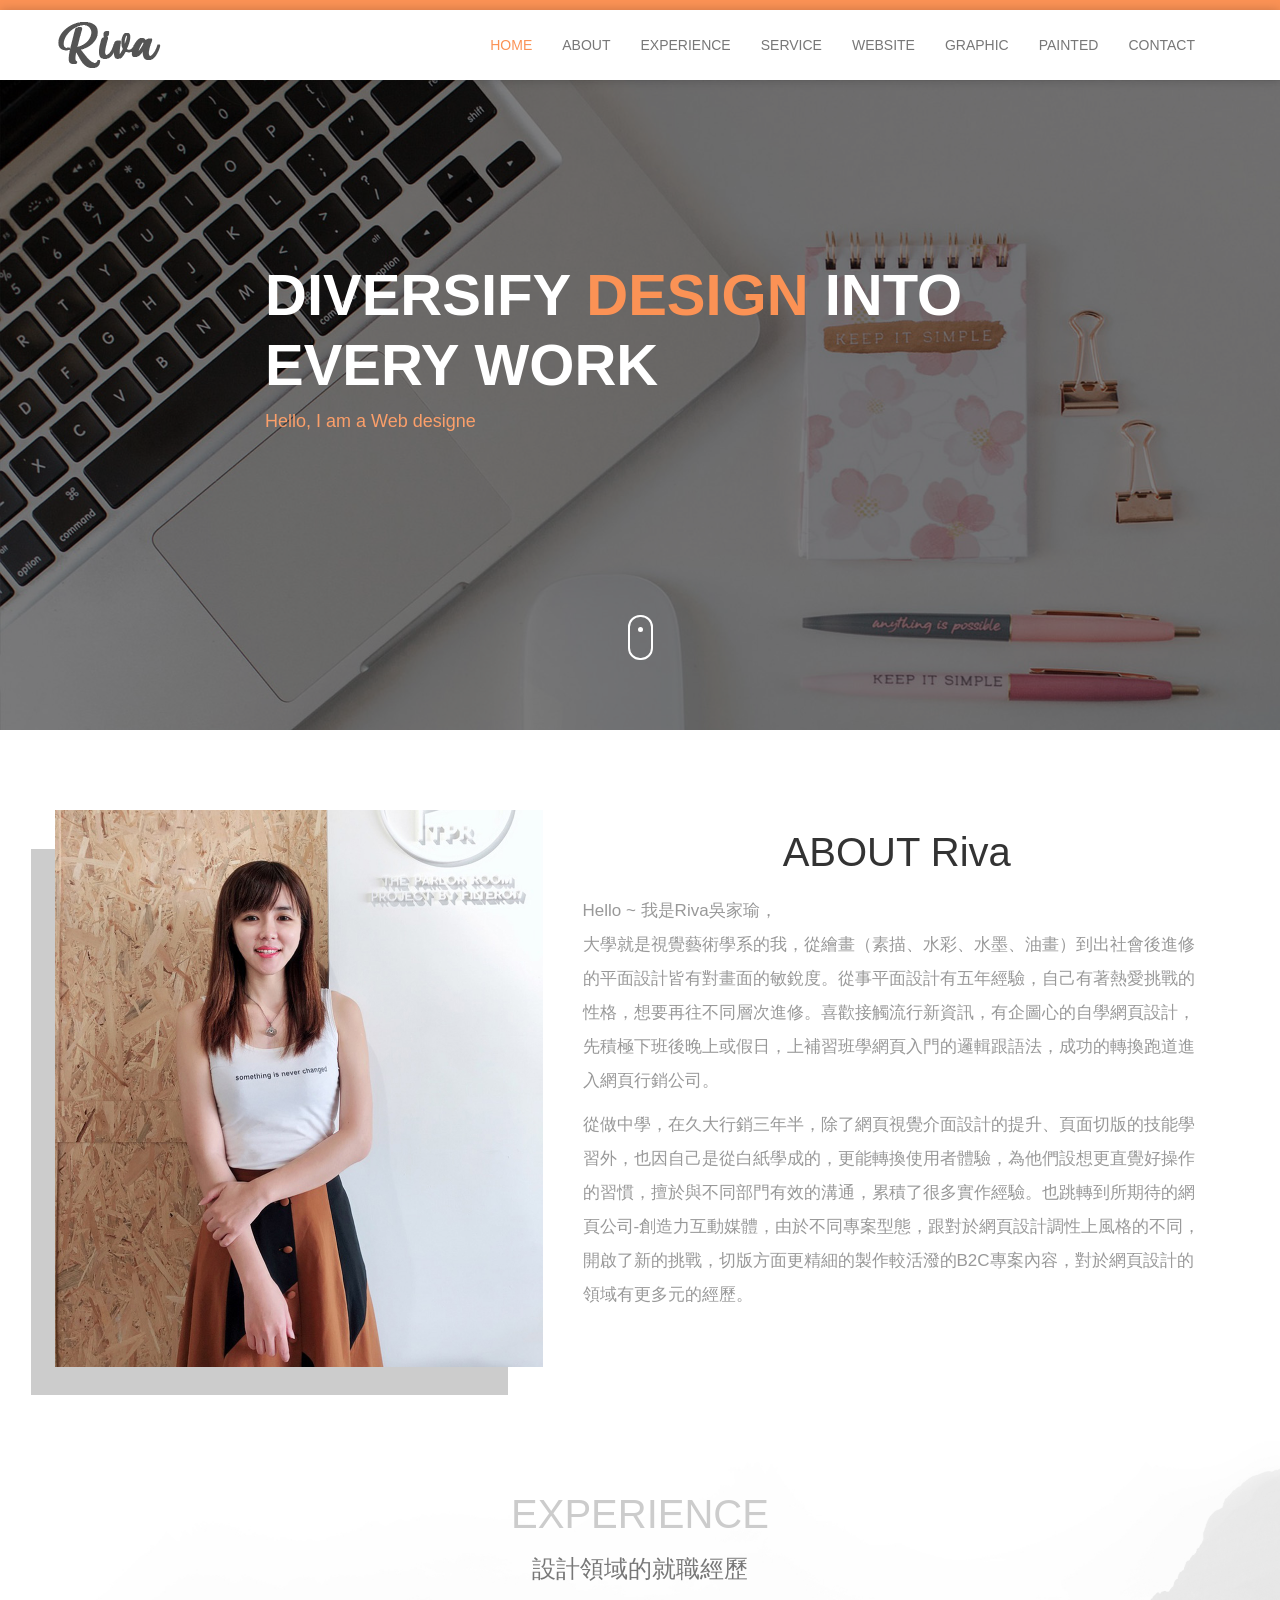
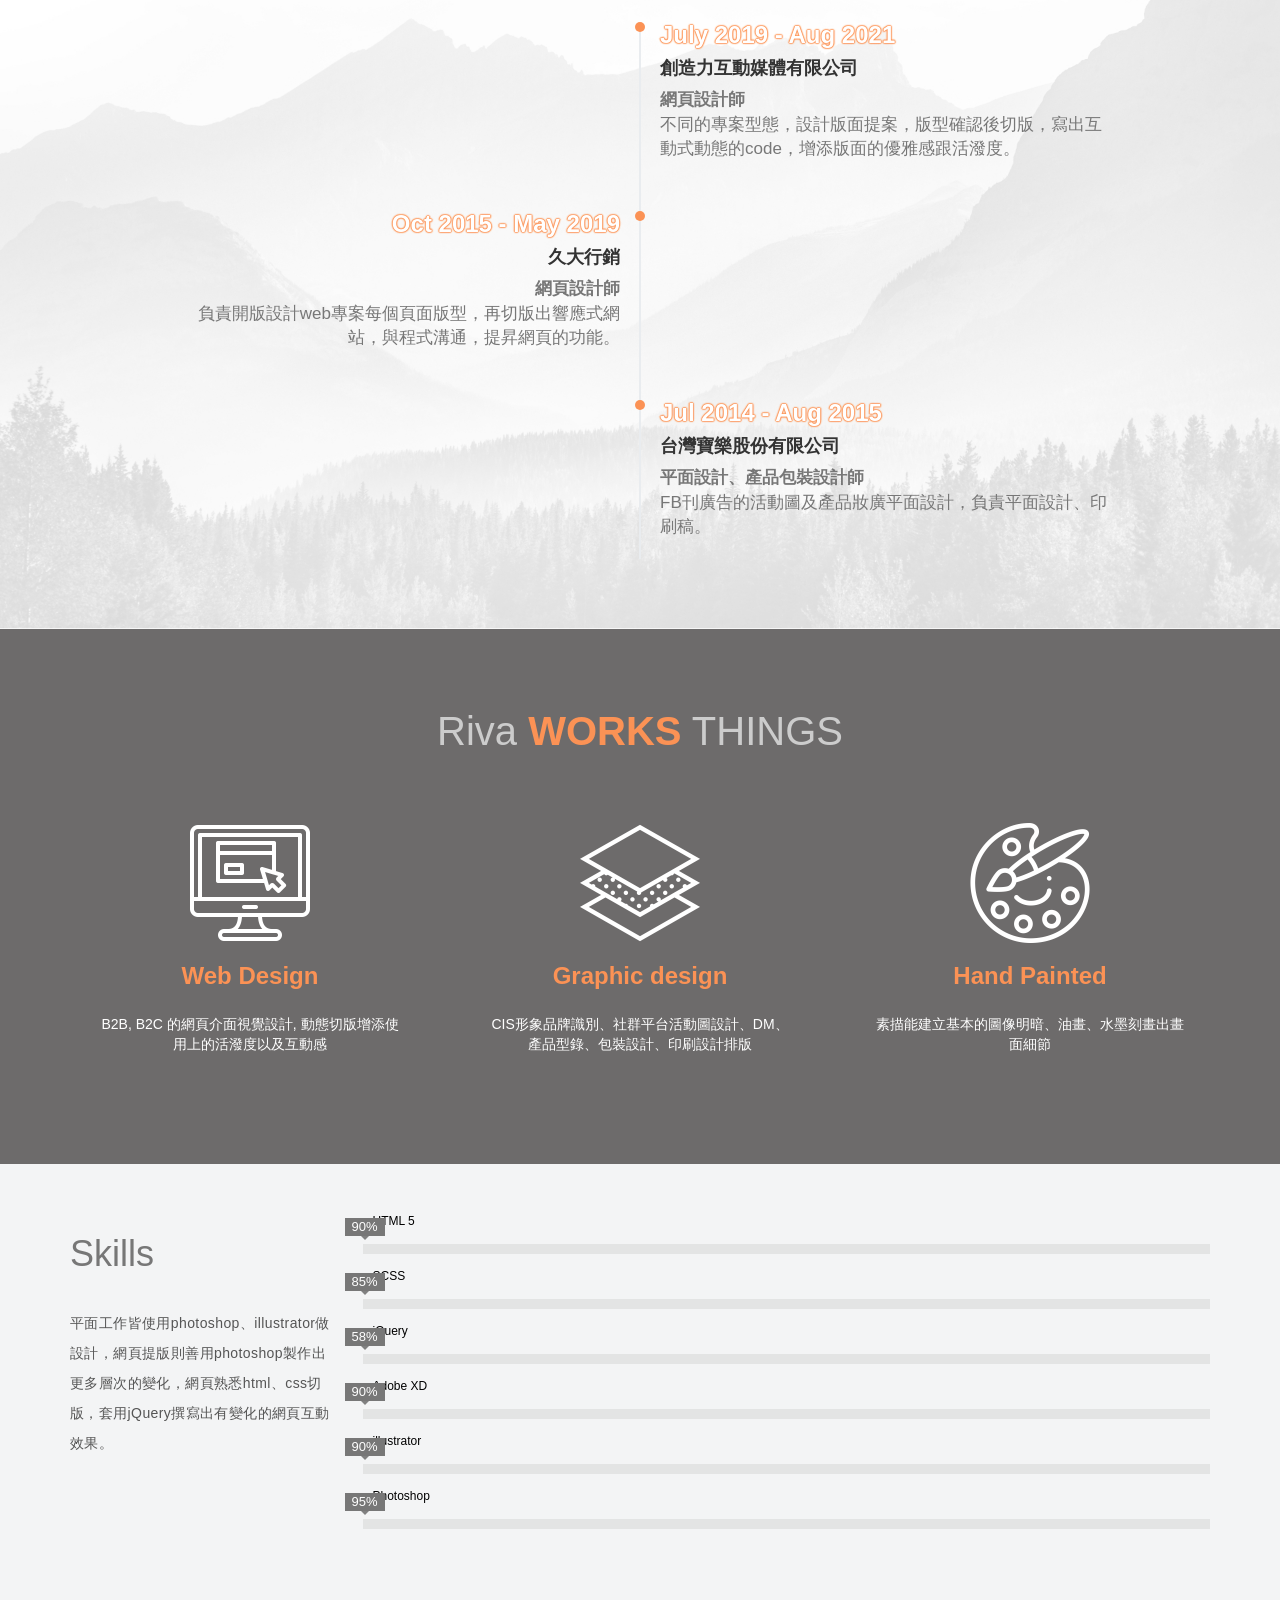
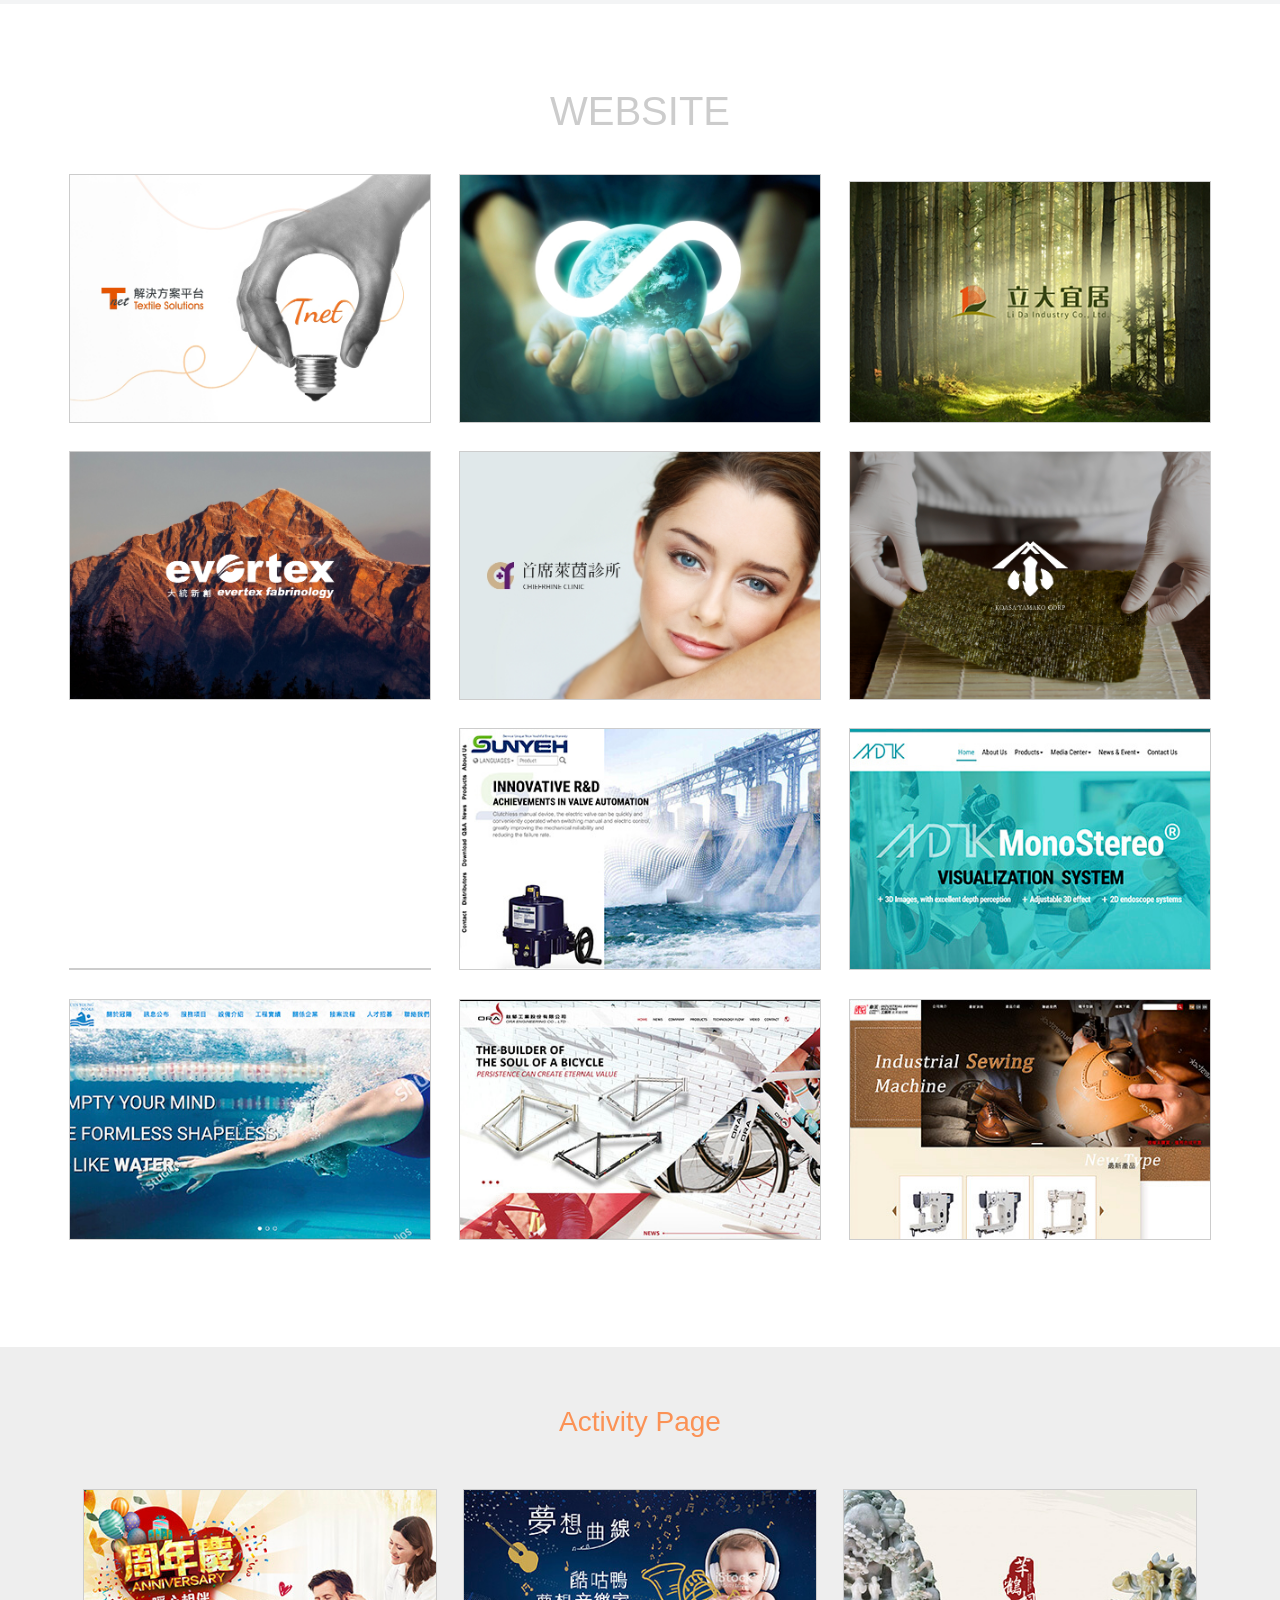
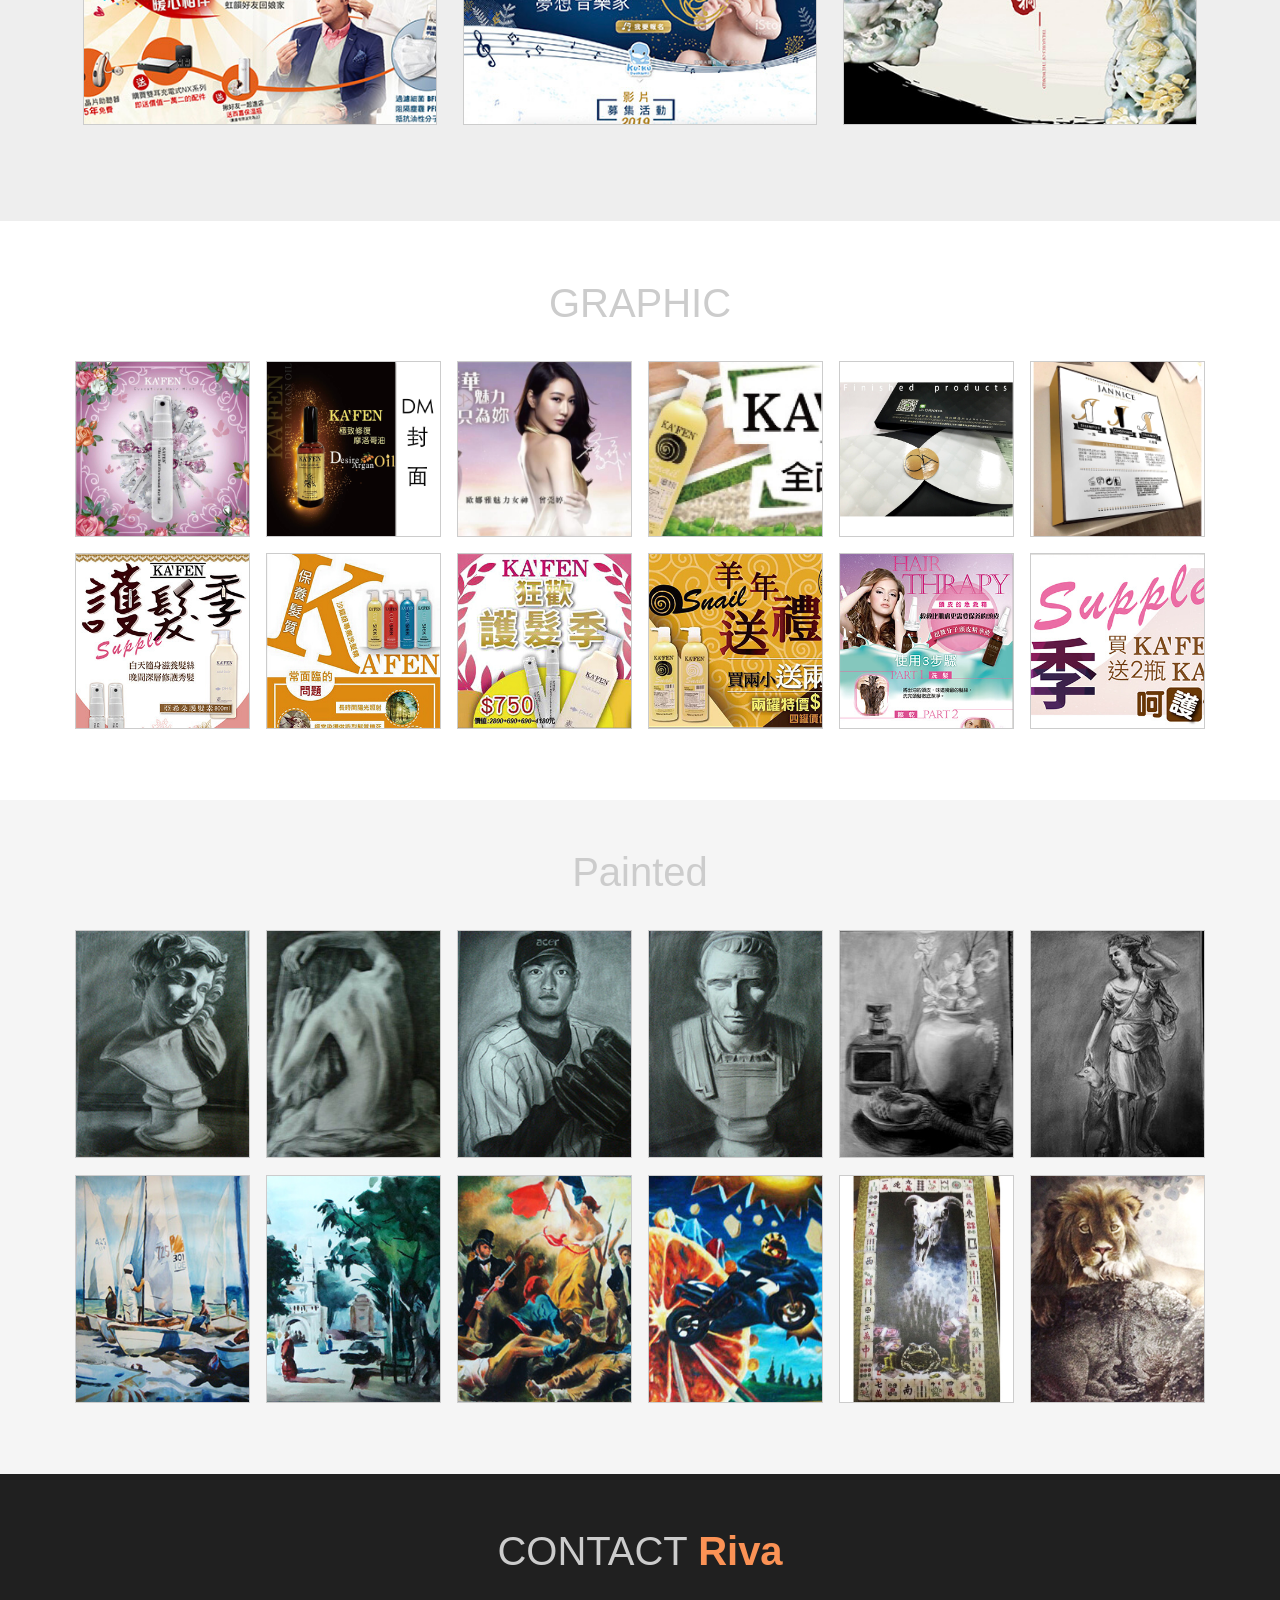
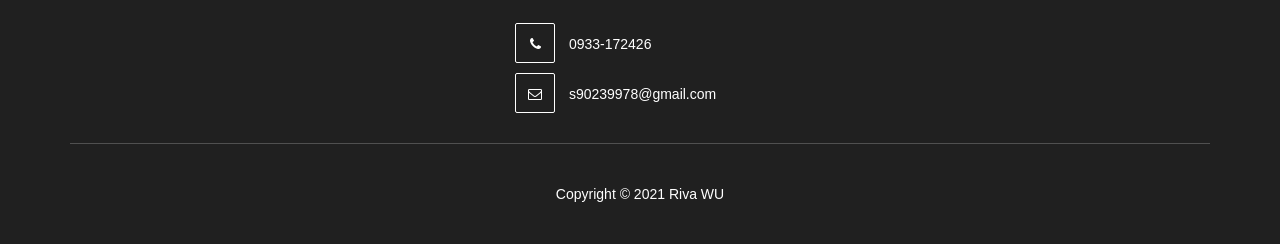
==== commit e14391e4: "Add files via upload" ====
--- a/index.html
+++ b/index.html
@@ -58,7 +58,7 @@
 							<li><a href="#service">SERVICE</a></li>
 							<li><a href="#portfolio">WEBSITE</a></li>
 							<li><a href="#graphic">GRAPHIC</a></li>
-							<li><a href="#hand-painted">HAND PAINTED</a></li>
+							<li><a href="#hand-painted">PAINTED</a></li>
 							<li><a href="#contact">CONTACT</a></li>
 						</ul>
 					</div>
@@ -91,7 +91,7 @@
 		  
 					<img src="images/img1.jpg" class="img-responsive" alt="">
 				  </div>
-				  <div class="col-md-7 col-sm-7 col-xs-12 wow fadeInRight" data-wow-offset="50" data-wow-delay="0.6s">
+				  <div class="col-md-7 col-sm-7 col-xs-12 wow fadeInRight about-txt" data-wow-offset="50" data-wow-delay="0.6s">
 					  <h2 class="wow bounceIn animated name">ABOUT Riva</h2>
 					
 					<p>Hello ~ 我是Riva吳家瑜，<br>
@@ -107,7 +107,7 @@
 			<div class="container clearfix">
 			  <div class="row">
 				<div class="col-lg-12 text-center">
-				  <h2 class="section-heading text-uppercase wow bounceIn" data-wow-offset="50" data-wow-delay="0.3s">Experience</h2>
+				  <h2 class="section-heading text-uppercase wow bounceIn" data-wow-offset="50" data-wow-delay="0.3s" style="margin-bottom: 0;">Experience</h2>
 				  <h3 class="section-subheading text-muted wow bounceIn" data-wow-offset="50" data-wow-delay="0.5s">設計領域的就職經歷</h3>
 				</div>
 			  </div>
@@ -302,7 +302,7 @@
                 <div class="col-md-12">
                     <div class="section-title text-center">
                         <h2 class="wow bounceIn" data-wow-offset="50" data-wow-delay="0.3s">WEBSITE</h2>
-                        <h5 class="wow bounceIn" data-wow-offset="50" data-wow-delay="0.5s">Web Design</h5>
+                        <!-- <h5 class="wow bounceIn" data-wow-offset="50" data-wow-delay="0.5s">Web Design</h5> -->
                     </div>                        
                 </div>
 			</div>
@@ -367,7 +367,7 @@
 							</li>
 							<li>
 								<div class="portfolio-item">
-									<img src="images/portfolio/port-3.jpg" class="img-responsive" alt="" />
+									<img src="images/portfolio/port-n9.jpg" class="img-responsive" alt="" />
 									<div class="portfolio-caption">
 										<h4>IPFEE</h4>
 										<a href="http://www.ipfee.com.tw/tw" target="_blank" class="link-2"><i class="fa fa-link"></i></a>
@@ -397,19 +397,11 @@
 									<img src="images/portfolio/port-3.jpg" class="img-responsive" alt="" />
 									<div class="portfolio-caption">
 										<h4>冠陽欣業有限公司</h4>
-										<a href="#portfolioModal3" data-toggle="modal" class="link-2"><i class="fa fa-link"></i></a>
+										<a href="http://www.guenpool.com/english/index.html" target="_blank" class="link-2"><i class="fa fa-link"></i></a>
 									</div>
 								</div>
 							</li>
-							<!-- <li>
-								<div class="portfolio-item">
-									<img src="images/portfolio/port-4.jpg" class="img-responsive" alt="" />
-									<div class="portfolio-caption">
-										<h4>百駒尺業</h4>
-										<a href="#portfolioModal4" data-toggle="modal" class="link-2"><i class="fa fa-link"></i></a>
-									</div>
-								</div>
-							</li> -->
+							
 							<li>
 								<div class="portfolio-item">
 									<img src="images/portfolio/port-17.jpg" class="img-responsive" alt="" />
@@ -419,42 +411,7 @@
 									</div>
 								</div>
 							</li>
-							<li>
-								<div class="portfolio-item">
-									<img src="images/portfolio/port-6.jpg" class="img-responsive" alt="" />
-									<div class="portfolio-caption">
-										<h4>羿榮股份有限公司</h4>
-										<a href="#portfolioModal6" data-toggle="modal" class="link-2"><i class="fa fa-link"></i></a>
-									</div>
-								</div>
-							</li>
-							<!-- <li>
-								<div class="portfolio-item">
-									<img src="images/portfolio/port-10.jpg" class="img-responsive" alt="" />
-									<div class="portfolio-caption">
-										<h4>禾久貿易</h4>
-										<a href="#portfolioModal10" data-toggle="modal" class="link-2"><i class="fa fa-link"></i></a>
-									</div>
-								</div>
-							</li> -->
-							<li>
-								<div class="portfolio-item">
-									<img src="images/portfolio/port-11.jpg" class="img-responsive" alt="" />
-									<div class="portfolio-caption">
-										<h4>協旭機械</h4>
-										<a href="#portfolioModal11" data-toggle="modal" class="link-2"><i class="fa fa-link"></i></a>
-									</div>
-								</div>
-							</li>
-							<!-- <li>
-								<div class="portfolio-item">
-									<img src="images/portfolio/port-12.jpg" class="img-responsive" alt="" />
-									<div class="portfolio-caption">
-										<h4>益張實業</h4>
-										<a href="#portfolioModal12" data-toggle="modal" class="link-2"><i class="fa fa-link"></i></a>
-									</div>
-								</div>
-							</li> -->
+							
 							<li>
 								<div class="portfolio-item">
 									<img src="images/portfolio/port-13.jpg" class="img-responsive" alt="" />
@@ -464,52 +421,8 @@
 									</div>
 								</div>
 							</li>
-							<!-- <li>
-								<div class="portfolio-item">
-									<img src="images/portfolio/port-14.jpg" class="img-responsive" alt="" />
-									<div class="portfolio-caption">
-										<h4>克普典科技股份有限公司</h4>
-										<a href="#portfolioModal14" data-toggle="modal" class="link-2"><i class="fa fa-link"></i></a>
-									</div>
-								</div>
-							</li> -->
-							 <!-- <li>
-								<div class="portfolio-item">
-									<img src="images/portfolio/port-15.jpg" class="img-responsive" alt="" />
-									<div class="portfolio-caption">
-										<h4>聖迪雅詩天然美容世界</h4>
-										<a href="#portfolioModal15" data-toggle="modal" class="link-2"><i class="fa fa-link"></i></a>
-									</div>
-								</div>
-							</li> -->
-							<!-- <li>
-								<div class="portfolio-item">
-									<img src="images/portfolio/port-16.jpg" class="img-responsive" alt="" />
-									<div class="portfolio-caption">
-										<h4>伯鑫工具股份有限公司</h4>
-										<a href="#portfolioModal16" data-toggle="modal" class="link-2"><i class="fa fa-link"></i></a>
-									</div>
-								</div>
-							</li>
 							
-							<li>
-								<div class="portfolio-item">
-									<img src="images/portfolio/port-5.jpg" class="img-responsive" alt="" />
-									<div class="portfolio-caption">
-										<h4>芊鶴桐玉石</h4>
-										<a href="#portfolioModal5" data-toggle="modal" class="link-2"><i class="fa fa-link"></i></a>
-									</div>
-								</div>
-							</li>
-							 <li>
-								<div class="portfolio-item">
-									<img src="images/portfolio/port-18.jpg" class="img-responsive" alt="" />
-									<div class="portfolio-caption">
-										<h4>金讚成食品行首頁</h4>
-										<a href="#portfolioModal18" data-toggle="modal" class="link-2"><i class="fa fa-link"></i></a>
-									</div>
-								</div>
-							</li> -->
+							
 						</ul>
 						<!-- End Portfolio items -->
 					</div>
@@ -568,7 +481,7 @@
 					<div class="col-md-12">
 						<div class="section-title text-center">
 							<h2 class="wow bounceIn" data-wow-offset="50" data-wow-delay="0.3s">GRAPHIC</h2>
-							<h5 class="wow bounceIn" data-wow-offset="50" data-wow-delay="0.5s">Graphic Design</h5>
+							<!-- <h5 class="wow bounceIn" data-wow-offset="50" data-wow-delay="0.5s">Graphic Design</h5> -->
 						</div>                        
 					</div>
 				</div>
@@ -702,7 +615,8 @@
 					<div class="row">
 						<div class="col-md-12">
 								<div class="section-title text-center">
-										<h5 class="wow bounceIn" data-wow-offset="50" data-wow-delay="0.5s">Hand Painted</h5>
+									<h2 class="wow bounceIn" data-wow-offset="50" data-wow-delay="0.3s">Painted</h2>
+										<!-- <h5 class="wow bounceIn" data-wow-offset="50" data-wow-delay="0.5s">Hand Painted</h5> -->
 									</div>  
 							<!-- Start Portfolio items -->
 							<ul id="portfolio-list4">
@@ -1078,7 +992,7 @@
 							<div class="book">
 								＃提版版型設計 ＃響應式切版
 							</div>
-							<a class="btn btn-success" href="https://s90239978.000webhostapp.com/best-sound/" target="_blank">Web Demo</a>
+							
 	
 						</div>
 					  </div>
@@ -1110,7 +1024,7 @@
 							<div class="book">
 								＃提版版型設計
 							</div>
-							<a class="btn btn-success" href="https://s90239978.000webhostapp.com/KU-KU/" target="_blank">Web Demo</a>
+							
 	
 						</div>
 					  </div>
@@ -1142,7 +1056,7 @@
 							<div class="book">
 								＃提版版型設計 ＃響應式切版
 							</div>
-							<a class="btn btn-success" href="https://s90239978.000webhostapp.com/jades/" target="_blank">Web Demo</a>
+							
 	
 						</div>
 					  </div>
--- a/css/templatemo-style.css
+++ b/css/templatemo-style.css
@@ -0,0 +1,1189 @@
+/*
+Awesome Template
+http://www.templatemo.com/preview/templatemo_450_awesome
+*/
+
+body
+	{
+ 		/* background: #fb9255; */
+ 		color: #ffffff;
+		font-family:'Open Sans', sans-serif,"Microsoft JhengHei"!important;
+		font-weight: 300;
+		overflow-x: hidden; /* prevent horizontal scrollbar from appearing */
+	}
+	
+a {
+	color: #fb9255;
+}
+	
+a:hover {
+	color: #fb9255;
+}
+/* clearfix */
+.clearfix:before, .clearfix:after { content: ""; display: table; }
+.clearfix:after { clear: both; }
+.clearfix { *zoom: 1; /*For IE 6&7 only*/ }
+
+/* banner h1 */
+h1{
+	font-size: 58px;
+    text-transform: uppercase;
+	font-weight: bold;
+	line-height: 1.2;
+}
+
+/* start h2 */
+h2
+	{
+		text-align: center;
+		font-size: 40px;
+		color: #ccc;
+		margin-bottom: 30px;
+	}	
+h2 span
+	{
+		color: #fb9255;
+		font-weight: bold;
+	}
+/* end h2 */
+/* start h5 */
+h5
+	{
+		text-align: center;
+		font-size: 28px;
+		color: #fb9255;
+	}
+	.section-title h5 {
+		padding: 30px 0;
+	}	
+h5 span
+	{
+		color: #fb9255;
+		font-weight: bold;
+	}
+/* end h5 */
+
+/* start about team service portfolio contact */
+#about, #team, #service,
+#portfolio, #contact
+	{
+		padding-top: 35px;
+		padding-bottom: 10px;
+	}
+/* end about team service portfolio contact */
+
+/* start preloader */
+.preloader
+	{
+		position: fixed;
+  		top: 0;
+  		left: 0;
+  		width: 100%;
+  		height: 100%;
+  		z-index: 99999;
+  		display: -webkit-box;
+  		display: -webkit-flex;
+  		display: -ms-flexbox;
+  		display: flex;
+  		-webkit-flex-flow: row nowrap;
+  		    -ms-flex-flow: row nowrap;
+  		        flex-flow: row nowrap;
+  		-webkit-box-pack: center;
+  		-webkit-justify-content: center;
+  		    -ms-flex-pack: center;
+  		        justify-content: center;
+  		-webkit-box-align: center;
+  		-webkit-align-items: center;
+  		    -ms-flex-align: center;
+  		        align-items: center;
+  		background: none repeat scroll 0 0 #ffffff;
+	}
+.sk-spinner-wave.sk-spinner 
+	{
+  		width: 50px;
+  		height: 30px;
+  		text-align: center;
+  		font-size: 10px; 
+  	}
+.sk-spinner-wave div 
+	{
+  		background-color: #333;
+  		height: 100%;
+  		width: 6px;
+  		display: inline-block;
+         -webkit-animation: sk-waveStretchDelay 1.2s infinite ease-in-out;
+                 animation: sk-waveStretchDelay 1.2s infinite ease-in-out;
+         
+    }
+.sk-spinner-wave .sk-rect2 
+	{
+          -webkit-animation-delay: -1.1s;
+                  animation-delay: -1.1s; 
+      }
+.sk-spinner-wave .sk-rect3 
+	{
+          -webkit-animation-delay: -1s;
+                  animation-delay: -1s; 
+     }
+.sk-spinner-wave .sk-rect4 
+	{
+          -webkit-animation-delay: -0.9s;
+                  animation-delay: -0.9s;
+     }
+.sk-spinner-wave .sk-rect5 
+	{
+          -webkit-animation-delay: -0.8s;
+                  animation-delay: -0.8s; 
+     }
+
+@-webkit-keyframes sk-waveStretchDelay {
+  0%, 40%, 100% {
+            -webkit-transform: scaleY(0.4);
+                    transform: scaleY(0.4); }
+
+  20% {
+            -webkit-transform: scaleY(1);
+                    transform: scaleY(1); } }
+
+@keyframes sk-waveStretchDelay {
+  0%, 40%, 100% {
+            -webkit-transform: scaleY(0.4);
+                    transform: scaleY(0.4); }
+
+  20% {
+            -webkit-transform: scaleY(1);
+                    transform: scaleY(1); } }
+/* end preloader */
+
+/* start header */
+header
+	{
+		min-height: 10px;
+		padding-top: 5px;
+		background: #fb9255;
+	}
+header .fa
+	{
+		color: #fb9255;
+	}
+header span
+	{
+		font-weight: bold;
+		padding-right: 10px;
+		padding-left: 4px;
+	}
+header a
+	{
+		color: #999;
+		font-weight: 600;
+	}
+header .social-icon
+	{
+		text-align: right;
+	}
+header .social-icon li a
+	{
+		border: none;
+		width: 20px;
+		height: 20px;
+		line-height: 20px;
+		text-align: center;
+	}
+/* end header */
+
+/* start nagivation */
+.navbar-default
+	{
+		background: #fff;
+		border: none;
+		box-shadow: none;
+		margin: 0 !important;
+	}
+.navbar-default .navbar-brand
+	{
+		padding:10px 0px;
+	}
+.navbar-default .navbar-nav li a
+	{
+		line-height: 40px;
+	}
+
+.navbar-default .navbar-nav > li > a.current { 
+	color: #fb9255; 
+}
+.templatemo-nav {
+	border-radius: 0;	
+	width: 100%;
+	z-index: 1000;
+	box-shadow: 0 0 10px rgba(0,0,0,.2);
+}
+.sticky {	
+	position: fixed;
+	left: 0;
+	top: 0;	
+}
+/* end navigation */
+
+/* start home */
+#home
+	{
+		background: url('../images/home-bg2.jpg') no-repeat;
+		background-size: cover;
+		padding-top: 160px;
+		padding-bottom: 100px;
+		min-height: 650px;
+		position: relative;
+	}
+#home:before {
+		content: '';
+		position: absolute;
+		top: 0;
+		left: 0;
+		width: 100%;
+		height: 100%;
+		background: rgba(0,0,0,.5);
+	}
+/*
+#home h1
+	{
+		font-weight: 300;
+		font-size: 70px;
+		padding-bottom: 10px;
+	}*/
+#home h1 span
+	{
+		color: #fb9255;
+		font-weight: bold;
+	}
+#home .btn
+	{
+		background: transparent;
+		border-radius: 2px;
+		color: #fff;
+		font-size: 16px;
+		font-weight: bold;
+		margin-top: 20px;
+		width: 180px;
+		height: 60px;
+		padding-top: 18px;
+		-webkit-transition: all 0.4s ease-in-out;
+		        transition: all 0.4s ease-in-out;
+	}
+#home .btn:hover
+	{
+		background: #fb9255;
+		border-color: transparent;
+	}
+.element {
+		height: 60px;
+		font-size: 18px;
+		color: #fb9f6a;
+	}
+	.mouse {
+		width: 25px;
+		height: 45px;
+		border: 2px solid #fff;
+		position: absolute;
+		bottom: 70px;
+		left: 50%;
+		margin-left: -12.5px;
+		border-radius: 12px;
+	  }
+	  .mouse:after {
+		content: "";
+		position: absolute;
+		height: 5px;
+		width: 5px;
+		background-color: #fff;
+		border-radius: 100%;
+		left: 50%;
+		margin-left: -2.5px;
+		top: 10px;
+		-webkit-animation: rotateplane 1.2s infinite ease-in-out;
+		animation: rotateplane 1.2s infinite ease-in-out;
+	  }
+	  @-webkit-keyframes rotateplane { 
+		0% {  -webkit-transform: translateY(-2px)}
+	  
+		100% {-webkit-transform: translateY(7px)}
+	  }
+	  
+	  @keyframes rotateplane { 
+		0% { transform: translateY(-2px); -webkit-transform: translateY(-2px);}
+	  
+		100% { transform: translateY(7px); -webkit-transform: translateY(7px);}
+	  }
+	  
+/* end home */
+
+/* start about */
+#experience {
+	background-image: url(../images/application-bg.jpg);
+	/* background: #ffffff; */
+	background-size: 100%;
+	background-position: bottom left;
+	background-repeat: no-repeat;
+	padding: 60px 0;
+}
+#profile{background: #ffffff;padding: 80px 0 45px;}
+
+.about-img {
+	position: relative;
+	padding: 0;
+}
+.about-txt {
+	padding: 0 15px;
+}
+.about-img:after {
+	content: none;
+}
+
+#profile p {
+    color: #999999;
+    font-size: 17px;
+    line-height: 2;
+}
+h2.name {
+	color: #333;
+	margin-bottom: 20px;
+	margin-top: 60px;
+}
+.timeline {
+position: relative;
+padding: 0;
+list-style: none;
+margin-top: 30px;
+}
+.timeline:before {
+position: absolute;
+top: 0;
+bottom: 0;
+left: 40px;
+width: 2px;
+margin-left: -1.5px;
+content: '';
+background-color: #e9ecef
+}
+.timeline>li {
+position: relative;
+margin-bottom: 50px
+}
+.timeline>li:after, .timeline>li:before {
+display: table;
+content: ' '
+}
+.timeline>li:after {
+clear: both
+}
+.timeline>li .timeline-panel {
+position: relative;
+float: right;
+width: 100%;
+padding: 0 20px 0 100px;
+text-align: left
+}
+.timeline>li .timeline-panel:before {
+right: auto;
+left: -15px;
+border-right-width: 15px;
+border-left-width: 0
+}
+.timeline>li .timeline-panel:after {
+right: auto;
+left: -14px;
+border-right-width: 14px;
+border-left-width: 0
+}
+.timeline>li .timeline-image {
+position: absolute;
+z-index: 100;
+left: 35px;
+width: 10px;
+height: 10px;
+margin-left: 0;
+text-align: center;
+color: #fff;
+border-radius: 100%;
+background-color: #fb9255;
+}
+.timeline>li .timeline-image h4 {
+line-height: 14px;
+margin-top: 12px
+}
+.timeline>li.timeline-inverted>.timeline-panel {
+float: right;
+padding: 0 20px 0 100px;
+text-align: left
+}
+.timeline>li.timeline-inverted>.timeline-panel:before {
+right: auto;
+left: -15px;
+border-right-width: 15px;
+border-left-width: 0
+}
+.timeline>li.timeline-inverted>.timeline-panel:after {
+right: auto;
+left: -14px;
+border-right-width: 14px;
+border-left-width: 0
+}
+.timeline>li:last-child {
+margin-bottom: 0
+}
+.timeline .timeline-heading h4 {
+	margin-top: 0;
+    color: #fff;
+    font-weight: bold;
+    font-size: 24px;
+    text-shadow: 0 0 1px #fb9255, 0 0 1px #fb9255, 0 0 1px #fb9255, 0 0 1px #fb9255, 0 0 1px #fb9255, 0 0 2px #fb9255, 0 0 2px #fb9255, 0 0 2px #fb9255;
+}
+.timeline .timeline-heading h4.subheading {
+text-transform: none;color: #333;text-shadow: inherit;font-size: 18px;
+}
+.timeline .timeline-body>p, .timeline .timeline-body>ul {
+margin-bottom: 0
+}
+.timeline .timeline-body p{font-size: 17px;}
+
+@media (min-width:768px) {
+	h2.name {
+		margin-top: 20px;
+	}
+.timeline:before {
+left: 50%
+}
+.about-img:after {
+	content: '';
+    width: 98%;
+    height: 98%;
+    background: #ccc;
+    position: absolute;
+    top: 7%;
+    left: -5%;
+    z-index: -1;
+}
+.about-txt {
+    padding-left: 40px;
+}
+.timeline>li {
+margin-bottom: 30px
+}
+.timeline>li .timeline-panel {
+float: left;
+width: 50%;
+padding: 0 20px 20px 30px;
+text-align: right
+}
+.timeline>li .timeline-image {
+left: 50%;
+margin-left: -50px
+}
+.timeline>li .timeline-image h4 {
+font-size: 13px;
+line-height: 18px;
+margin-top: 16px
+}
+.timeline>li.timeline-inverted>.timeline-panel {
+float: right;
+padding: 0 30px 20px 20px;
+text-align: left
+}
+}
+/*@media (max-width:991px) {
+  .navbar-default .navbar-nav li a{padding: 15px 10px;}
+}*/
+@media (min-width:992px) {
+.timeline>li .timeline-panel {
+padding: 0 20px 20px
+}
+
+.timeline>li .timeline-image h4 {
+font-size: 18px;
+line-height: 26px;
+margin-top: 30px
+}
+.timeline>li.timeline-inverted>.timeline-panel {
+padding: 0 20px 20px
+}
+}
+
+@media (min-width:768px) {
+.timeline>li .timeline-panel {
+padding: 0 20px 20px 100px
+}
+.timeline>li .timeline-image {
+width: 10px;
+height: 10px;
+margin-left: -5px
+}
+.timeline>li .timeline-image h4 {
+margin-top: 40px
+}
+.timeline>li.timeline-inverted>.timeline-panel {
+padding: 0 100px 20px 20px
+}
+}
+/* end about */
+
+/* start service */
+#service{text-align: center;background: #6d6b6b;padding: 60px 0;}
+#service img {
+    width: 120px;
+}
+#service .col-md-4
+	{
+		padding: 40px;
+		-webkit-transition: all 0.4s ease-in-out;
+				transition: all 0.4s ease-in-out;
+		position: relative;
+	}
+#service .col-md-4 a {
+	position: absolute;
+	top: 0;
+	left: 0;
+	width: 100%;
+	height: 100%;
+}
+#service .col-md-4:hover
+	{
+		/* background: #424040; */
+		transform: scale(1.1);
+		transition: all 0.4s ease-in-out;
+	}
+#service .active
+	{
+		/* background: #424040; */
+		padding: 40px;
+	}
+#service .fa
+	{
+		border: 1px solid #fff;
+		border-radius: 2px;
+		color: #fff;
+		font-size: 50px;
+		width: 100px;
+		height: 100px;
+		line-height: 100px;
+		text-align: center;
+	}
+#service h4
+	{
+		color: #fb9255;
+		font-weight: 600;
+		padding-top: 10px;
+		padding-bottom: 14px;
+		font-size: 24px;
+	}
+/* end service */
+/* start tool */
+#skill h3.title-small{color: #777777;font-size: 36px;}
+.white-bg {
+	background: #f3f4f5;
+	padding: 50px 0 30px;
+	display: block;
+  }
+  .content-detail {
+    font-weight: 400;
+    margin-top: 35px;
+    line-height: 30px;
+    font-size: 14px;
+	letter-spacing: 0.4px;
+	color: #555;
+}
+.skillst {
+    margin-top: 30px;
+}
+.skillst .skillbar {
+    width: 100%;
+    height: 10px;
+    background-color: #e3e4e4;
+    position: relative;
+    margin-bottom: 45px;
+    padding: 2px;
+    box-sizing: border-box;
+}
+.skillst .title {
+    position: absolute;
+    line-height: 25px;
+    top: -35px;
+    left: 0;
+    padding-left: 10px;
+	font-size: 12px !important;
+	color: #000000;
+}
+
+.skillst .count-bar {
+    width: 100%;
+    height: 5px;
+    width: 0px;
+    position: relative;
+}
+.skillst .count-bar {
+    background: #333; /* Old browsers */
+background: -moz-linear-gradient(left, #333 0%, #fb9255 100%); /* FF3.6-15 */
+background: -webkit-linear-gradient(left, #333 0%,#fb9255 100%); /* Chrome10-25,Safari5.1-6 */
+background: linear-gradient(to right, #333 0%,#fb9255 100%); /* W3C, IE10+, FF16+, Chrome26+, Opera12+, Safari7+ */
+filter: progid:DXImageTransform.Microsoft.gradient( startColorstr='#333', endColorstr='#fb9255',GradientType=1 ); /* IE6-9 */
+}
+.skillst .count-bar .count {
+    position: absolute;
+    line-height: 18px;
+    top: -28px;
+    right: -20px;
+    width: 40px;
+    height: 18px;
+    color: #fff;
+    text-align: center;
+    background-color: #2f2f2f;
+}
+.skillst .count-bar .count {
+    background: #777; 
+}
+.skillst .count-bar .count span {
+    position: relative;
+	display: block;
+	font-size: 13px;
+}
+.skillst .count-bar .count span:after {
+    position: absolute;
+    left: 50%;
+    margin-left: -4px;
+    top: 18px;
+    content: "";
+    border-left: 4px solid transparent;
+    border-right: 4px solid transparent;
+}
+.skillst .count-bar .count span:after {
+    border-top: 4px solid #818181;
+}
+
+/* start portfolio */
+#portfolio.portfolio-section .container{
+    
+    margin: 0 auto 60px;
+    
+}
+#hand-painted {
+	background: #f5f5f5;
+	padding: 0 0 30px;
+}
+#graphic.portfolio-section{
+	padding: 0;padding-bottom: 30px;
+}
+.portfolio-section2{
+	background: #eee;
+	padding: 20px 0;
+}
+.portfolio-section>.container{
+	padding: 30px 0;
+}
+.portfolio-section-2 {
+    padding-top: 80px;
+    padding-bottom: 120px;
+    //background: #f7f7f7;
+}
+
+.portfolio-section-3 {
+    padding-top: 80px;
+    padding-bottom: 120px;
+    background: #111;
+}
+
+
+
+#portfolio-list,#portfolio-list2,#portfolio-list3,#portfolio-list4 {
+    list-style: none;
+    margin: 0;
+    padding: 0;
+	display: block;
+	text-align: center;
+}
+
+
+#portfolio-list li,#portfolio-list2 li ,#portfolio-list3 li ,#portfolio-list4 li {
+    position: relative;
+    overflow: hidden;
+    display: inline-block;
+    width: 50%;
+    margin-left: -4px;
+    margin-bottom: -5px;
+    padding: 0;
+    text-align: center;
+    -webkit-transition: all 0.5s;
+    -moz-transition: all 0.5s;
+    -ms-transition: all 0.5s;
+    -o-transition: all 0.5s;
+    transition: all 0.5s;
+}
+/* start modal-content */
+.portfolio-modal .modal-dialog {
+    margin: 1rem;
+	max-width: 100vw;
+	width: inherit;
+}
+.modal-content {
+    position: relative;
+    display: -webkit-box;
+    display: -ms-flexbox;
+    display: flex;
+    -webkit-box-orient: vertical;
+    -webkit-box-direction: normal;
+    -ms-flex-direction: column;
+    flex-direction: column;
+    width: 100%;
+    pointer-events: auto;
+    background-color: #fff;
+    background-clip: padding-box;
+    border: 1px solid rgba(0,0,0,.2);
+    border-radius: .3rem;
+    outline: 0;
+}
+.portfolio-modal .modal-content {
+    padding: 100px 0;
+    text-align: center;
+}
+.portfolio-modal .modal-content {
+    padding: 100px 0;
+    text-align: center
+}
+.portfolio-modal .modal-content h2 {
+    font-size: 3em;
+    margin-bottom: 15px
+}
+.portfolio-modal .modal-content p {
+    margin-bottom: 30px
+}
+.portfolio-modal .modal-content p.item-intro {
+    font-size: 16px;
+    font-style: italic;
+    margin: 20px 0 30px;
+    font-family: 'Droid Serif', 'Helvetica Neue', Helvetica, Arial, sans-serif
+}
+.portfolio-modal .modal-content ul.list-inline {
+    margin-top: 0;
+    margin-bottom: 30px
+}
+.portfolio-modal .modal-content img {
+    margin-bottom: 30px;width: 100%; box-shadow: 1px 1px 5px #aaa;
+}
+.portfolio-modal .ginfo .modal-content img {width: inherit}
+#portfolioModalG2 .portfolio-modal .ginfo .modal-content img,#portfolioModalG7 .portfolio-modal .ginfo .modal-content img,#portfolioModalG10 .portfolio-modal .ginfo .modal-content img{width: inherit;}
+.portfolio-modal .modal-content button {
+    cursor: pointer
+}
+.portfolio-modal .close-modal {
+    position: absolute;
+    top: 25px;
+    right: 25px;
+    width: 75px;
+    height: 75px;
+    cursor: pointer;
+    background-color: transparent
+}
+.portfolio-modal .close-modal:hover {
+    opacity: .3
+}
+.portfolio-modal .close-modal .lr {
+    z-index: 1051;
+    width: 1px;
+    height: 75px;
+    margin-left: 35px;
+    -webkit-transform: rotate(45deg);
+    -ms-transform: rotate(45deg);
+    transform: rotate(45deg);
+    background-color: #212529
+}
+.portfolio-modal .close-modal .lr .rl {
+    z-index: 1052;
+    width: 1px;
+    height: 75px;
+    -webkit-transform: rotate(90deg);
+    -ms-transform: rotate(90deg);
+    transform: rotate(90deg);
+    background-color: #212529
+}
+@media only screen 
+and (max-width : 550px) {
+    
+     #portfolio-list li ,#portfolio-list2 li{
+      width: 100%;
+  }
+}
+
+@media only screen 
+and (max-width : 767px)
+and (min-width : 551px){
+	#portfolio-list li,#portfolio-list2 li {
+		width: calc(100% / 2 - 20px);
+		margin: 10px 9px;
+	}
+}
+
+@media (min-width: 768px) {
+  #portfolio-list li,#portfolio-list2 li {
+      width: 31%;margin: 1%;
+  }
+  #portfolio-list3 li,#portfolio-list4 li {
+	  width: 15%;margin: 0.5%;
+  }
+}
+
+
+
+@media only screen and (min-width : 620px) and (max-width : 991px) {
+    #portfolio-list li,#portfolio-list2 li,#portfolio-list3 li ,#portfolio-list4 li {
+		width: calc(100% / 2 - 33px);
+		margin: 20px 15px;
+	}
+}
+
+
+.portfolio-item {
+   width: 100%;
+   height: 100%;
+   position: relative;
+   text-align: center;
+   cursor: default;
+    transition: all 0.3s;
+	-webkit-transition: all 0.3s;
+	border: 1px solid #ccc;
+    display: block;
+}
+
+.portfolio-item img {
+    -webkit-transform: scaleY(1);
+   -moz-transform: scaleY(1);
+   -o-transform: scaleY(1);
+   -ms-transform: scaleY(1);
+   transform: scaleY(1);
+   -webkit-transition: all 0.7s ease-in-out;
+   -moz-transition: all 0.7s ease-in-out;
+   -o-transition: all 0.7s ease-in-out;
+   -ms-transition: all 0.7s ease-in-out;
+   transition: all 0.7s ease-in-out;
+   width: 100%;
+}
+
+
+.portfolio-caption {   
+   width: 100%;
+   height: 100%;
+   position: absolute;
+   overflow: hidden;
+   top: 0;
+   left: 0;
+    -ms-filter: "progid:DXImageTransform.Microsoft.Alpha(Opacity=0)";
+    filter: alpha(opacity=0);
+    opacity: 0;
+    transition: all 0.4s;
+    -webkit-transition: all 0.4s;
+    
+    -moz-transform: scale(0);
+    -ms-transform: scale(0);
+    -o-transform: scale(0);
+    -webkit-transform: scale(0);
+    transform: scale(0);
+    
+    -webkit-transition: -webkit-transform 0.25s cubic-bezier(.4,0,.2,1), opacity 0.25s;
+    transition: transform 0.25s cubic-bezier(.4,0,.2,1), opacity 0.25s;
+}
+.portfolio-caption a {
+	color: #333;
+}
+
+
+.portfolio-item:hover .portfolio-caption {
+    -ms-filter: "progid:DXImageTransform.Microsoft.Alpha(Opacity=100)";
+    filter: alpha(opacity=100);
+    opacity: 1;
+    background-color: rgba(0,0,0,.7);
+    -moz-transform: scale(1);
+    -ms-transform: scale(1);
+    -o-transform: scale(1);
+    -webkit-transform: scale(1);
+    transform: scale(1);
+}
+
+
+.portfolio-caption h4 {
+    display: inline-table;
+   text-transform: uppercase;
+   color: #fff;
+    font-weight: 400;
+   text-align: center;
+   position: relative;
+   font-size: 18px;
+   padding: 10px;
+    position: relative;
+    top: 14%;
+    font-family: 'PT Sans Narrow', Arial, sans-serif;
+}
+
+.portfolio-caption a i {
+    padding: 15px;
+    font-size: 22px;
+    border-radius: 100%;
+    -webkit-border-radius: 100%;
+    -moz-border-radius: 100%;
+    -o-border-radius: 100%;
+    background: #fff;
+    box-shadow: 0 0 5px #777;
+    position: absolute;
+	top: 60%;
+}
+
+.portfolio-caption a.link-2 i {
+    left: 43%;
+}
+.portfolio-caption a:hover{color: #999;}
+
+
+/* end portfolio */
+
+/* start contact */
+#contact
+	{
+		background: #202020;
+	}
+#contact .form-control
+	{
+		background: transparent;
+		border: 1px solid #fb9255;
+		border-radius: 2px;
+		box-shadow: none;
+		color: #fff;
+		margin-top: 6px;
+		margin-bottom: 16px;
+	}
+#contact label
+	{
+		font-weight: 500;
+	}
+#contact input
+	{
+		height: 50px;
+	}
+#contact input[type="submit"]
+	{
+		background: #fb9255;
+		font-weight: bold;
+		-webkit-transition: all 0.4s ease-in-out;
+		        transition: all 0.4s ease-in-out;
+	}
+#contact input[type="submit"]:hover
+	{
+		background: transparent;
+	}
+#contact address
+	{
+		border-bottom: 1px solid #505050;
+		padding-top: 20px;
+		padding-bottom: 20px;
+	}
+#contact address p {
+		width: 250px;
+		margin: auto;
+	}
+#contact address .address-title
+	{
+		font-weight: bold;
+		font-size: 20px;
+		padding-bottom: 10px;
+	}
+#contact address span
+	{
+		display: block;
+		padding-bottom: 30px;
+	}
+#contact address .fa
+	{
+		border: 1px solid #fff;
+		border-radius: 2px;
+		width: 40px;
+		height: 40px;
+		line-height: 40px;
+		text-align: center;
+		margin-right: 10px;
+		margin-bottom: 10px;
+	}
+/* end contact */
+
+/* start copyright */
+#copyright
+	{
+		padding: 20px;
+	}
+#copyright p
+	{
+		font-weight: 400;
+	}
+/* end copyright */
+
+/* start social icon */
+.social-icon
+	{
+		position: relative;
+		padding: 0;
+		margin: 0;
+	}
+.social-icon h4
+	{
+		display: inline-block;
+		padding-right: 20px;
+	}
+.social-icon li
+	{
+		display: inline-block;
+		list-style: none;
+	}
+.social-icon li a
+	{
+		border: 1px solid #fff;
+		border-radius: 2px;
+		color: #fff;
+		width: 40px;
+		height: 40px;
+		line-height: 40px;
+		text-align: center;
+		text-decoration: none;
+		-webkit-transition: all 0.4s ease-in-out;
+		        transition: all 0.4s ease-in-out;
+		margin-right: 10px;
+	}
+.social-icon li a:hover
+	{
+		background: #fb9255;
+		border-color: transparent;
+	}
+/* end social icon */
+
+@media only screen and (max-width: 1199px) and (min-width: 992px) {
+	#portfolio .portfolio-thumb .portfolio-overlay {
+		padding: 0px 8px;
+	}
+}
+
+/* start 980 media quires */
+@media only screen and ( max-width: 980px ) {
+	#team .team-wrapper
+		{
+			margin-top: 40px;
+		}
+	#portfolio .portfolio-thumb .portfolio-overlay
+	{
+		background: #fb9255;
+		top: 0;
+		left: 0;
+		right: 0;
+		bottom: 0;
+		width: 100%;
+		height: 100%;
+		opacity: 0;
+		position: absolute;
+		padding: 40px 10px 20px 20px;
+		-webkit-transition: all 0.4s ease-in-out;
+		        transition: all 0.4s ease-in-out;
+	}
+
+}
+/* end 360 media quires */
+
+/* start 768 media quires */
+@media only screen and ( max-width: 767px ) {
+	#home
+		{
+			min-height: 300px;
+			padding-top: 80px;
+			padding-bottom: 60px;
+		}
+	#home h1
+		{
+			font-size: 52px;
+		}
+
+	.templatemo-nav {
+		position: fixed;
+    	top: 0;
+	}
+	header {
+		margin-top: 70px;
+	}
+	header .social-icon {
+		text-align: left;
+	}
+	.navbar-toggle {
+		margin: 15px 0;
+	}
+	.navbar-collapse {
+		max-height: 300px;
+		overflow-y: auto;
+	}
+	.navbar-default .navbar-nav li a {
+		height: 45px;
+		padding-top: 5px;
+		padding-bottom: 5px;
+		line-height: 35px;
+	}
+}
+/* end 768 media quires */
+
+/* start 360 media quires */
+@media only screen and ( max-width: 360px ) {
+	header .social-icon
+		{
+			text-align: left;
+		}
+	#home
+		{
+			min-height: 200px;
+			padding-top: 60px;
+			padding-bottom: 40px;
+		}
+	#home h1
+		{
+			font-size: 32px;
+		}
+
+}
+@media (max-width: 991px) {
+/* end 360 media quires */
+	.container { width: 90%;}
+}
+@media (max-width: 800px) {
+.navbar-collapse>ul>li>a{padding: 10px;}
+}
+@media (max-width: 768px) {
+	header{display: none;}
+	.mouse{bottom: 30px;}
+	.portfolio-modal .ginfo .modal-content img{width: 100%;}
+}
+@media (max-width: 550px) {
+	.portfolio-item{width: 90%;margin: 2% 5%;}
+}
+@media (max-width: 395px) {
+#home h1 { font-size: 42px;}
+}
+/*平面lightbox*/
+.portfolio-modal .portfolio-caption.ginfo {
+    max-width: 70vw;
+    margin: auto;
+}
+.portfolio-caption.portfolio-caption.ginfo a.link-2 i{left: 37%;}
+.book {
+    display: block;
+    color: #fb9255;
+    font-size: 21px;
+    font-style: italic;
+    font-weight: 400;
+    padding: 15px;
+}
+.btn-success {
+    color: #fff;
+    background-color: #fb9255;
+    border-color: #fb9255;
+}
+.btn-success.active, .btn-success.focus, .btn-success:active, .btn-success:focus, .btn-success:hover, .open>.dropdown-toggle.btn-success {
+    color: #fff;
+    background-color: #333;
+    border-color: #333;
+}
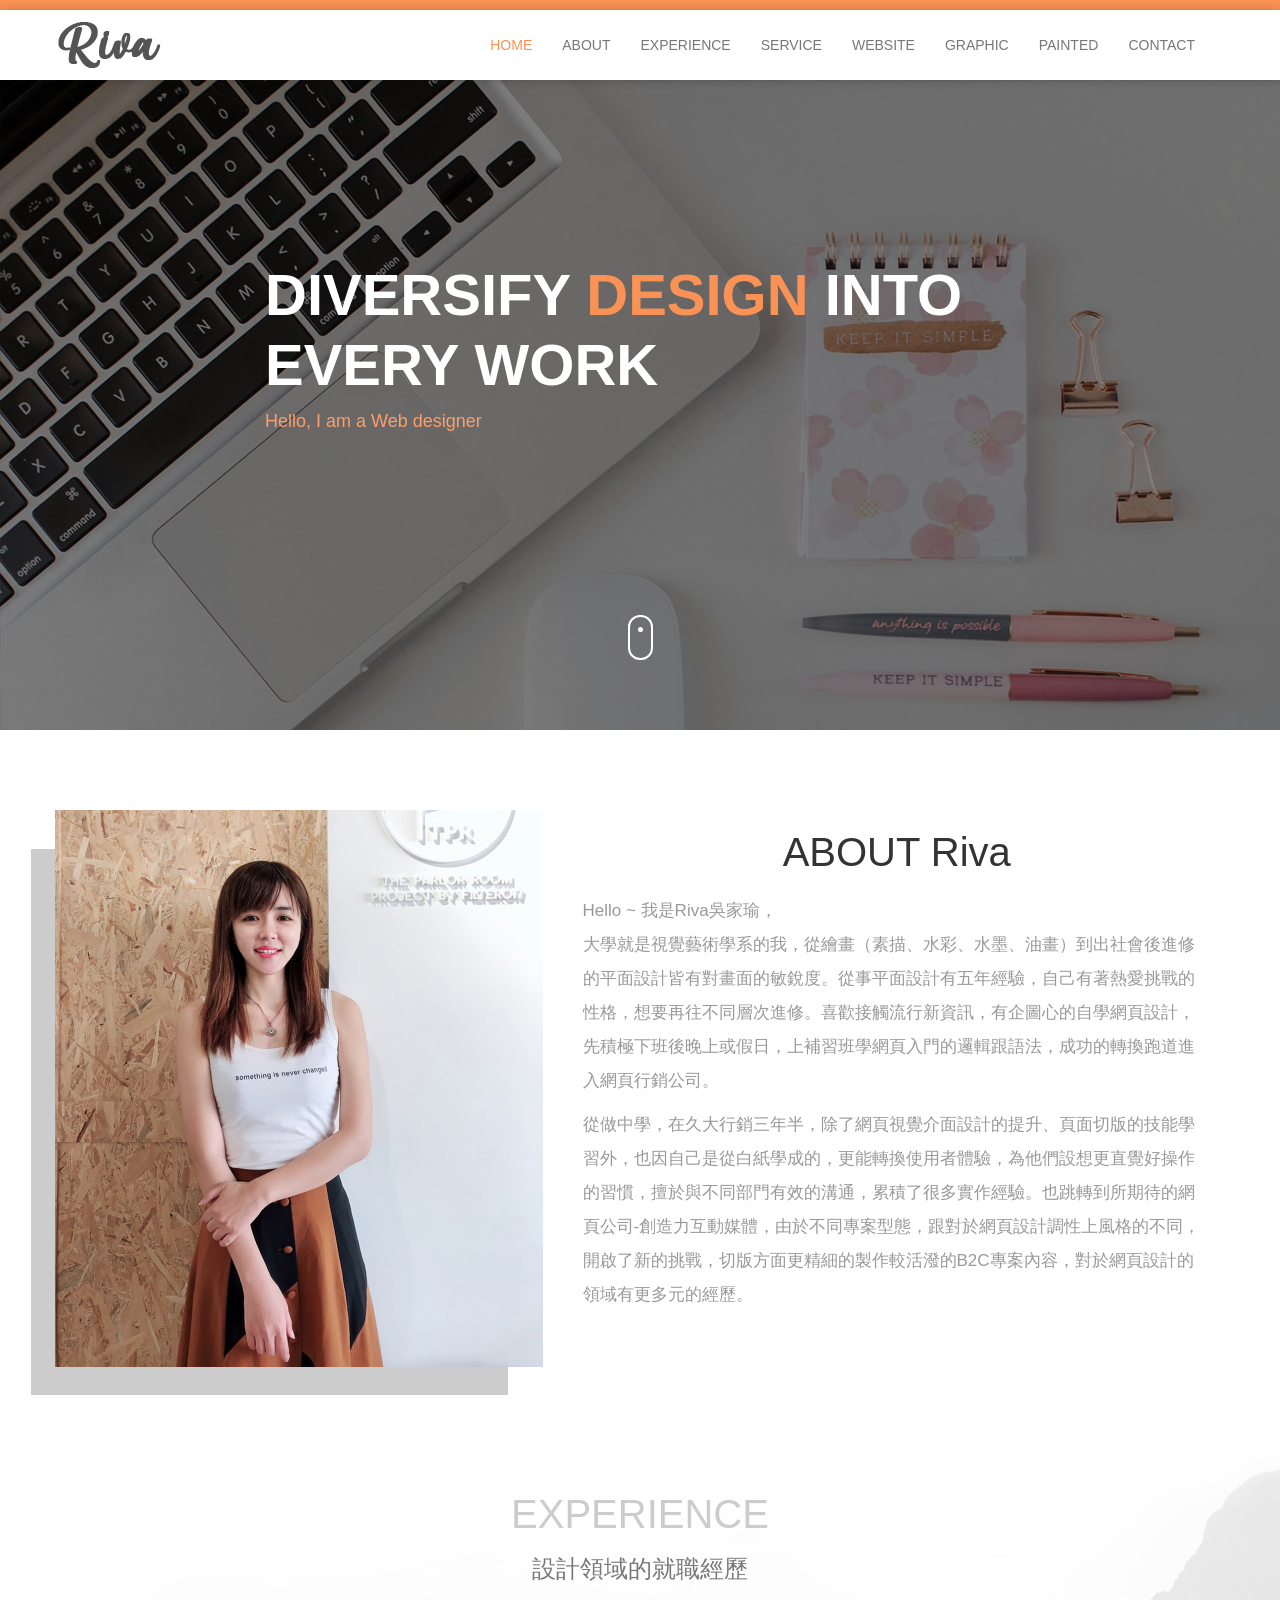
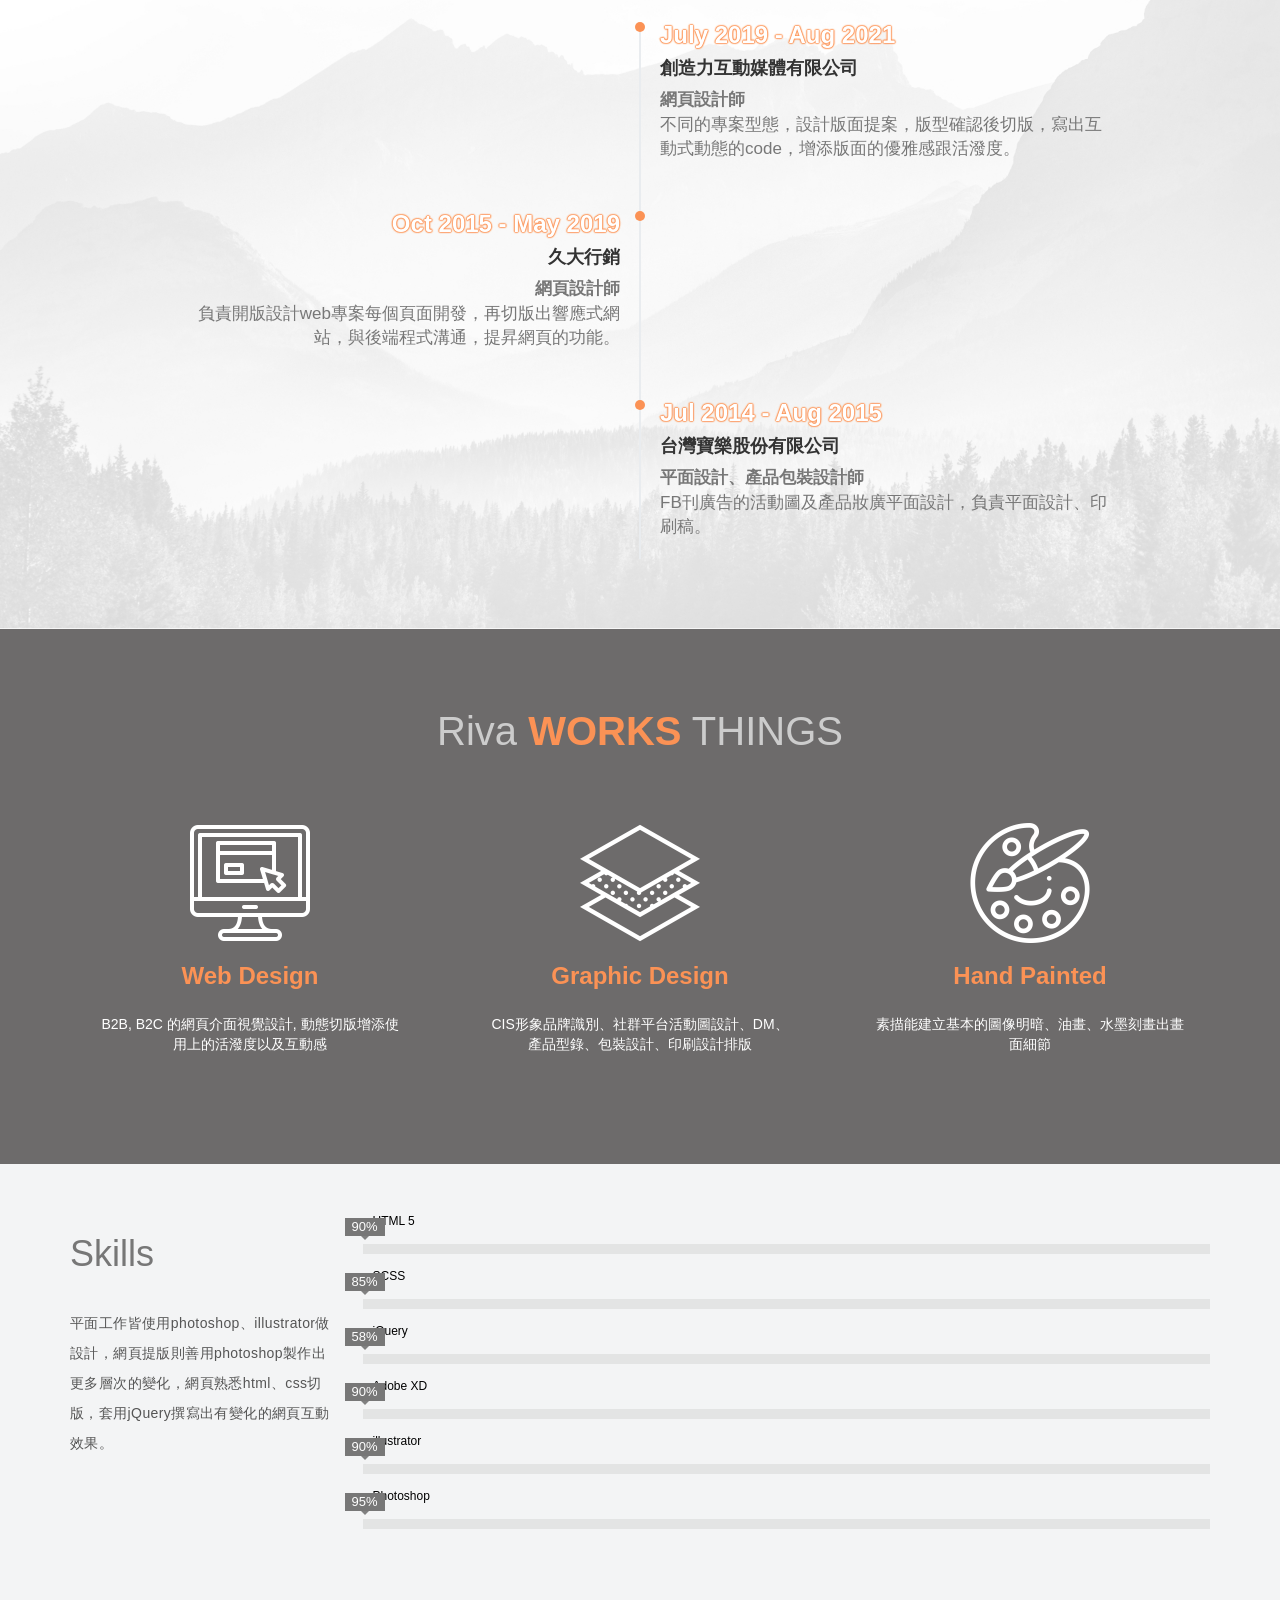
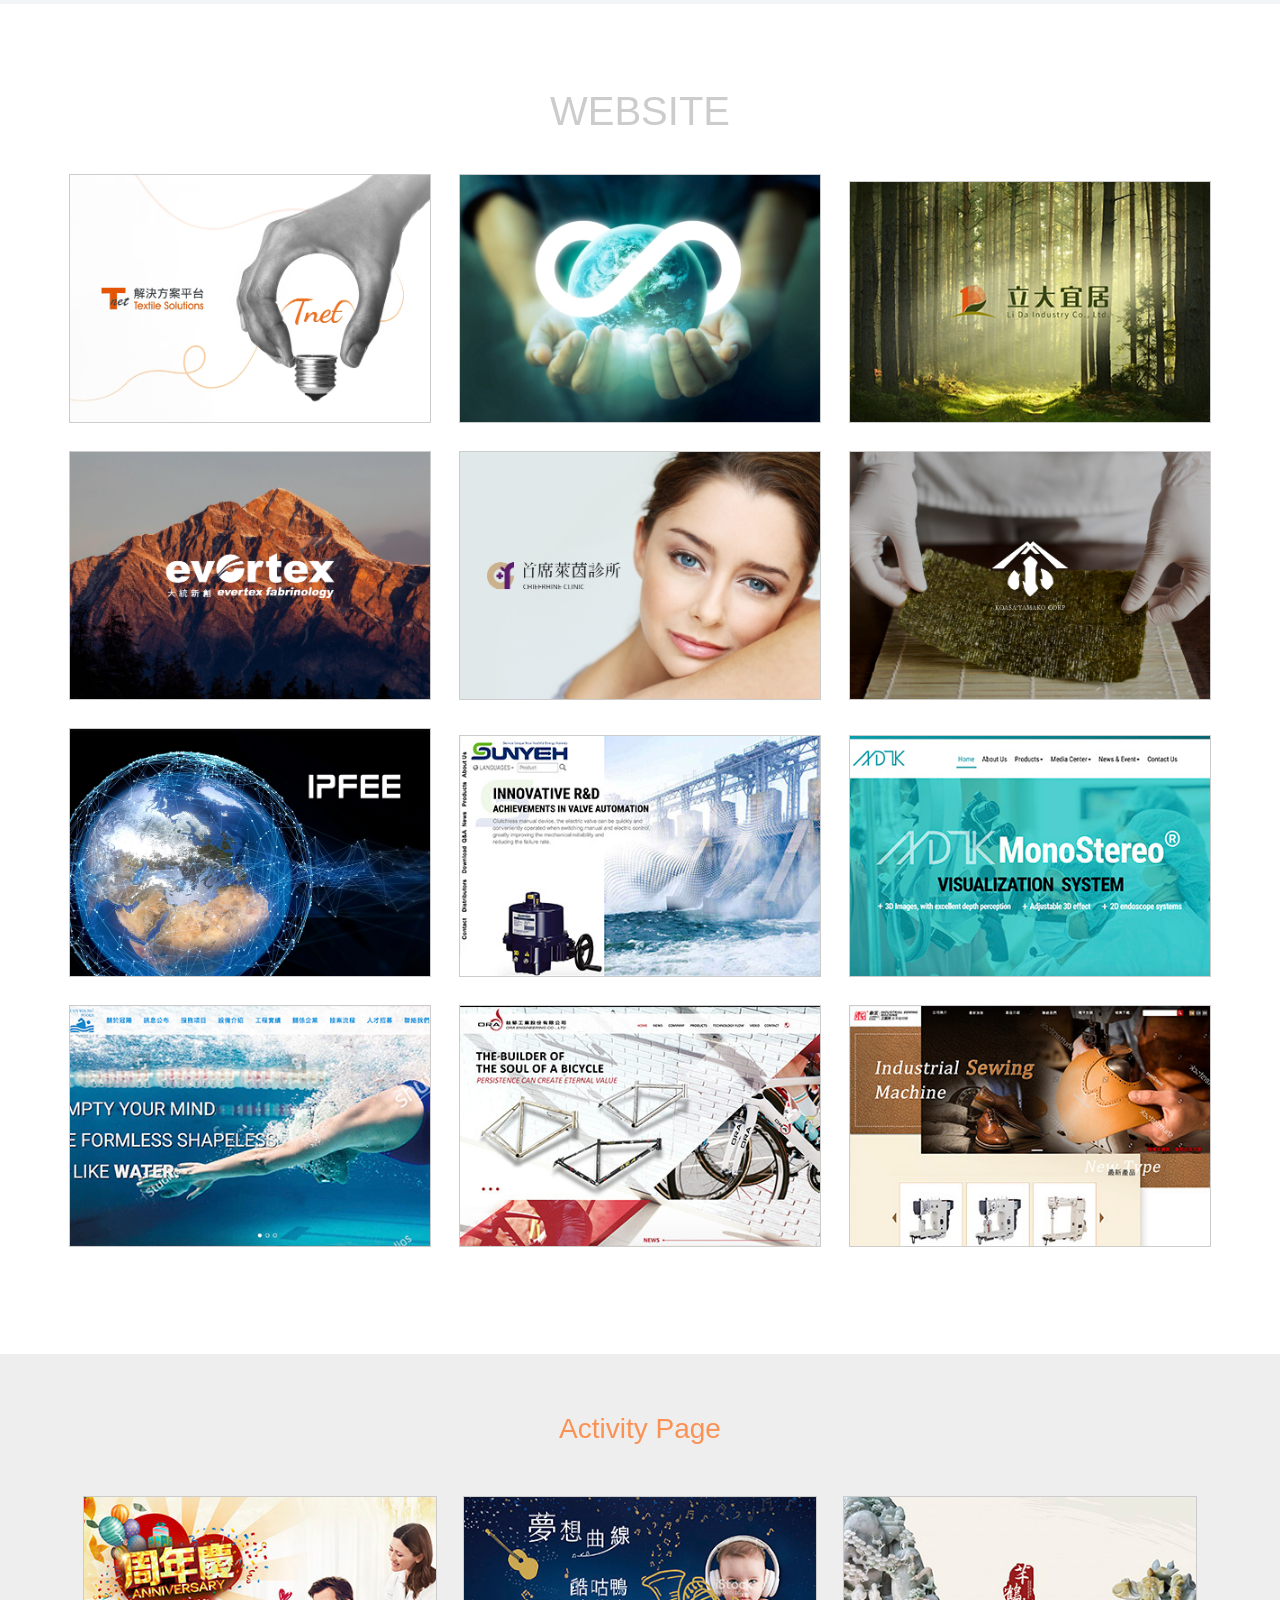
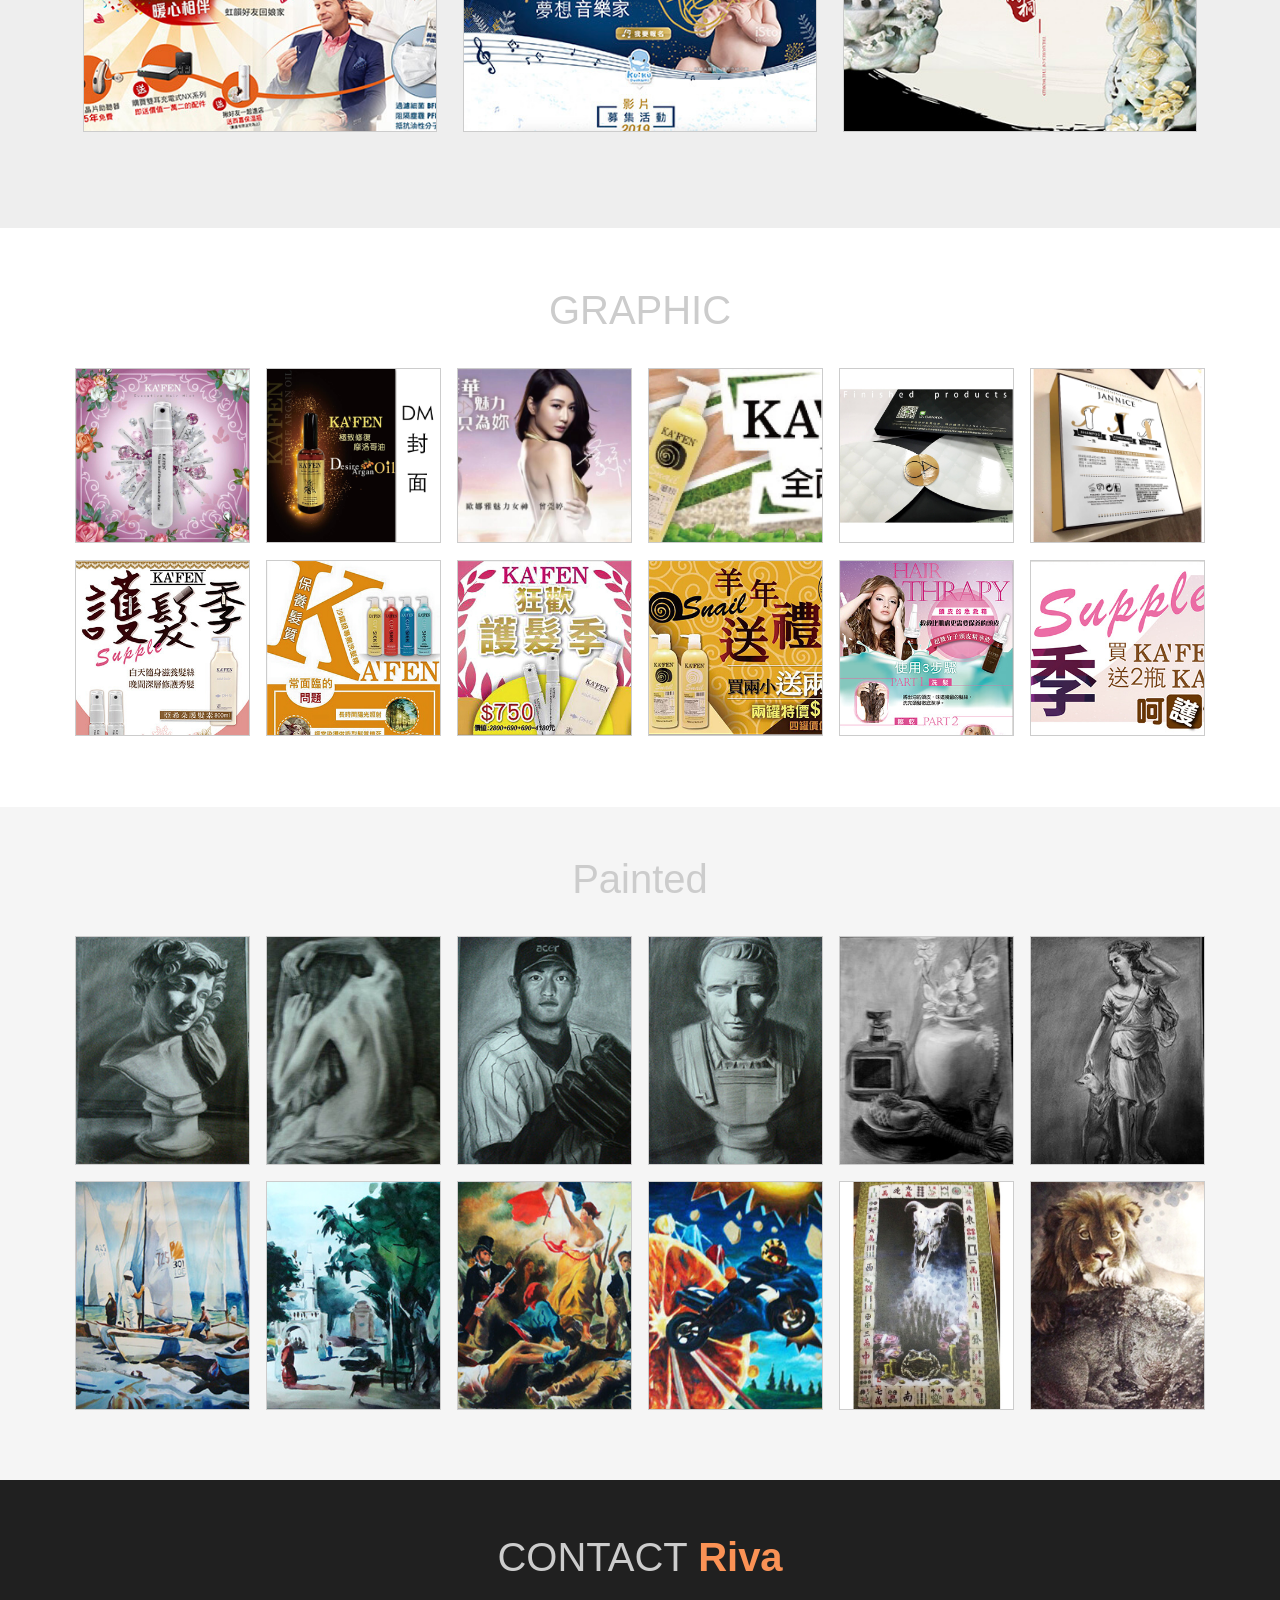
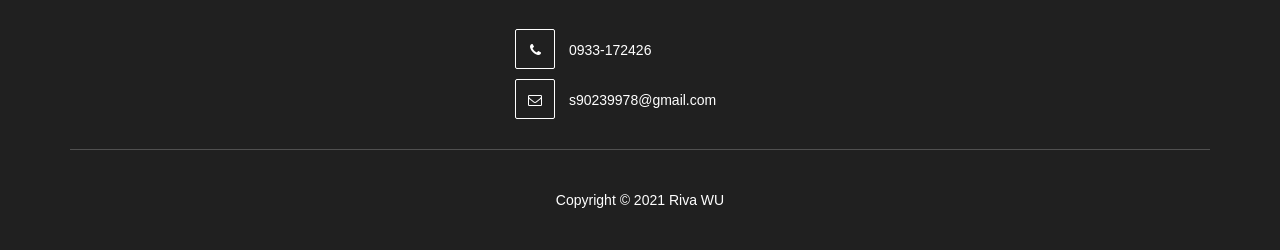
==== commit 62b3b2c9: "Add files via upload" ====
--- a/index.html
+++ b/index.html
@@ -134,7 +134,7 @@
 										<h4 class="subheading">久大行銷</h4>
 										</div>
 										<div class="timeline-body">
-										<p class="text-muted"><b>網頁設計師</b><br>負責開版設計web專案每個頁面版型，再切版出響應式網站，與程式溝通，提昇網頁的功能。</p>
+										<p class="text-muted"><b>網頁設計師</b><br>負責開版設計web專案每個頁面開發，再切版出響應式網站，與後端程式溝通，提昇網頁的功能。</p>
 
 										</div>
 									</div>
@@ -151,43 +151,7 @@
 											</div>
 											</div>
 										</li>
-										<!-- <li class="wow fadeInLeft">
-												<div class="timeline-image"></div>
-												<div class="timeline-panel">
-												<div class="timeline-heading">
-													<h4>Jun 2012 - Oct 2013 </h4>
-													<h4 class="subheading">愛婚禮婚卡設計</h4>
-												</div>
-												<div class="timeline-body">
-													<p class="text-muted"><b>喜帖婚卡設計師</b><br>設計喜帖、謝卡版型範本。</p>
-												</div>
-												</div>
-											</li> -->
-						<!-- <li class="wow fadeInLeft">
-					  <div class="timeline-image"></div>
-					  <div class="timeline-panel">
-						<div class="timeline-heading" class="fade-right" data-aos-duration="1000" class="aos-init">
-						  <h4>2011-2012</h4>
-						  <h4 class="subheading">水天使股份有限公司</h4>
-						</div>
-						<div class="timeline-body">
-						  <p class="text-muted">擔任平面美編設計</p>
-						</div>
-					  </div>
-					</li>
-					
-					<li class="wow fadeInLeft">
-					  <div class="timeline-image"></div>
-					  <div class="timeline-panel">
-						<div class="timeline-heading">
-						  <h4>August 2013</h4>
-						  <h4 class="subheading">旭益汽車百貨</h4>
-						</div>
-						<div class="timeline-body">
-						  <p class="text-muted">網購上架商品美編</p>
-						</div>
-					  </div>
-					</li> -->
+										
 					
 					
 				  </ul>
@@ -212,7 +176,7 @@
     				<div class="col-md-4 wow fadeIn active" data-wow-offset="50" data-wow-delay="0.9s">
 							<a href="#graphic" class="js-anchor-link"></a>
     					<img src="images/layers.png" alt="Riva Graphic Design">
-    					<h4>Graphic design</h4>
+    					<h4>Graphic Design</h4>
     					<p>CIS形象品牌識別、社群平台活動圖設計、DM、產品型錄、包裝設計、印刷設計排版</p>
     				</div>
     				<div class="col-md-4 wow fadeIn" data-wow-offset="50" data-wow-delay="0.6s">
@@ -264,7 +228,7 @@
 										<div class="count"><span>58%</span></div>
 									</div>
 								</div>
-								<div class="skillbar" data-percent="80%">
+								<div class="skillbar" data-percent="90%">
 									<div class="title head-sm">
 										Adobe XD
 									</div>
